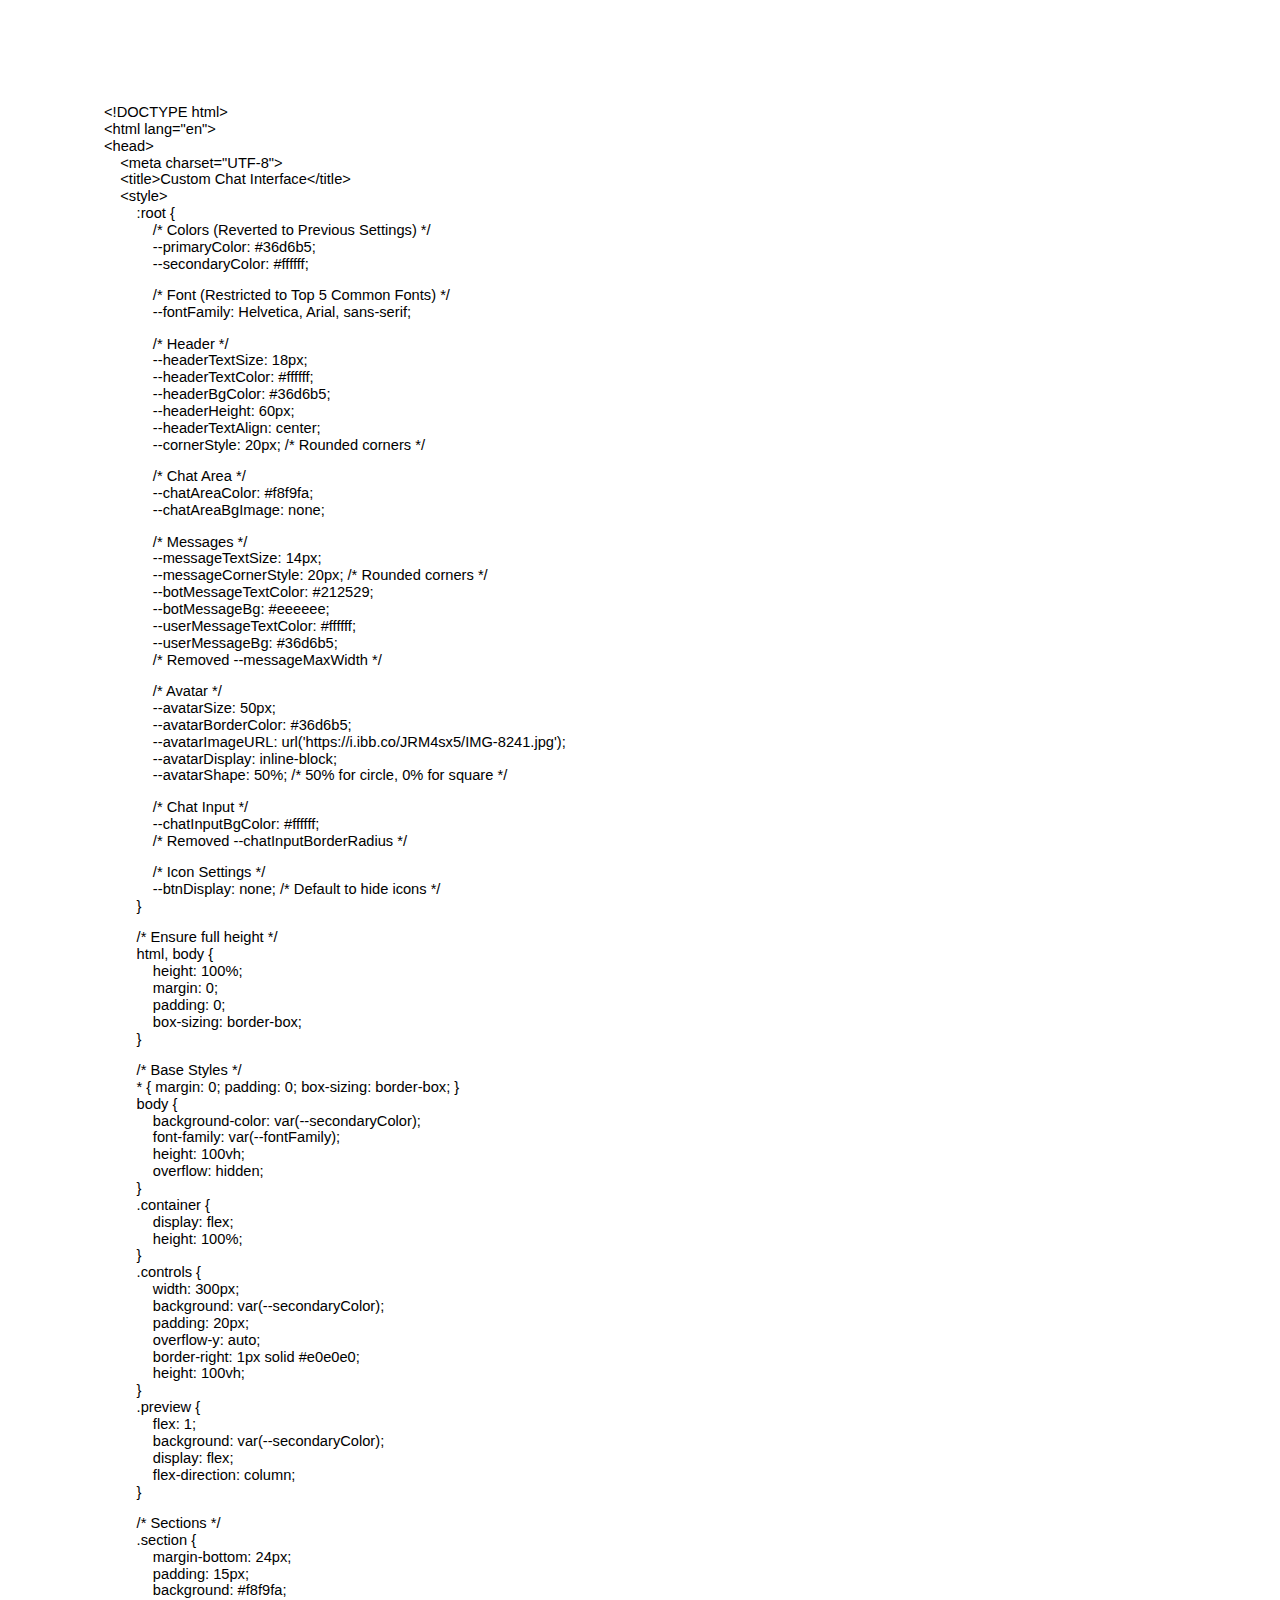
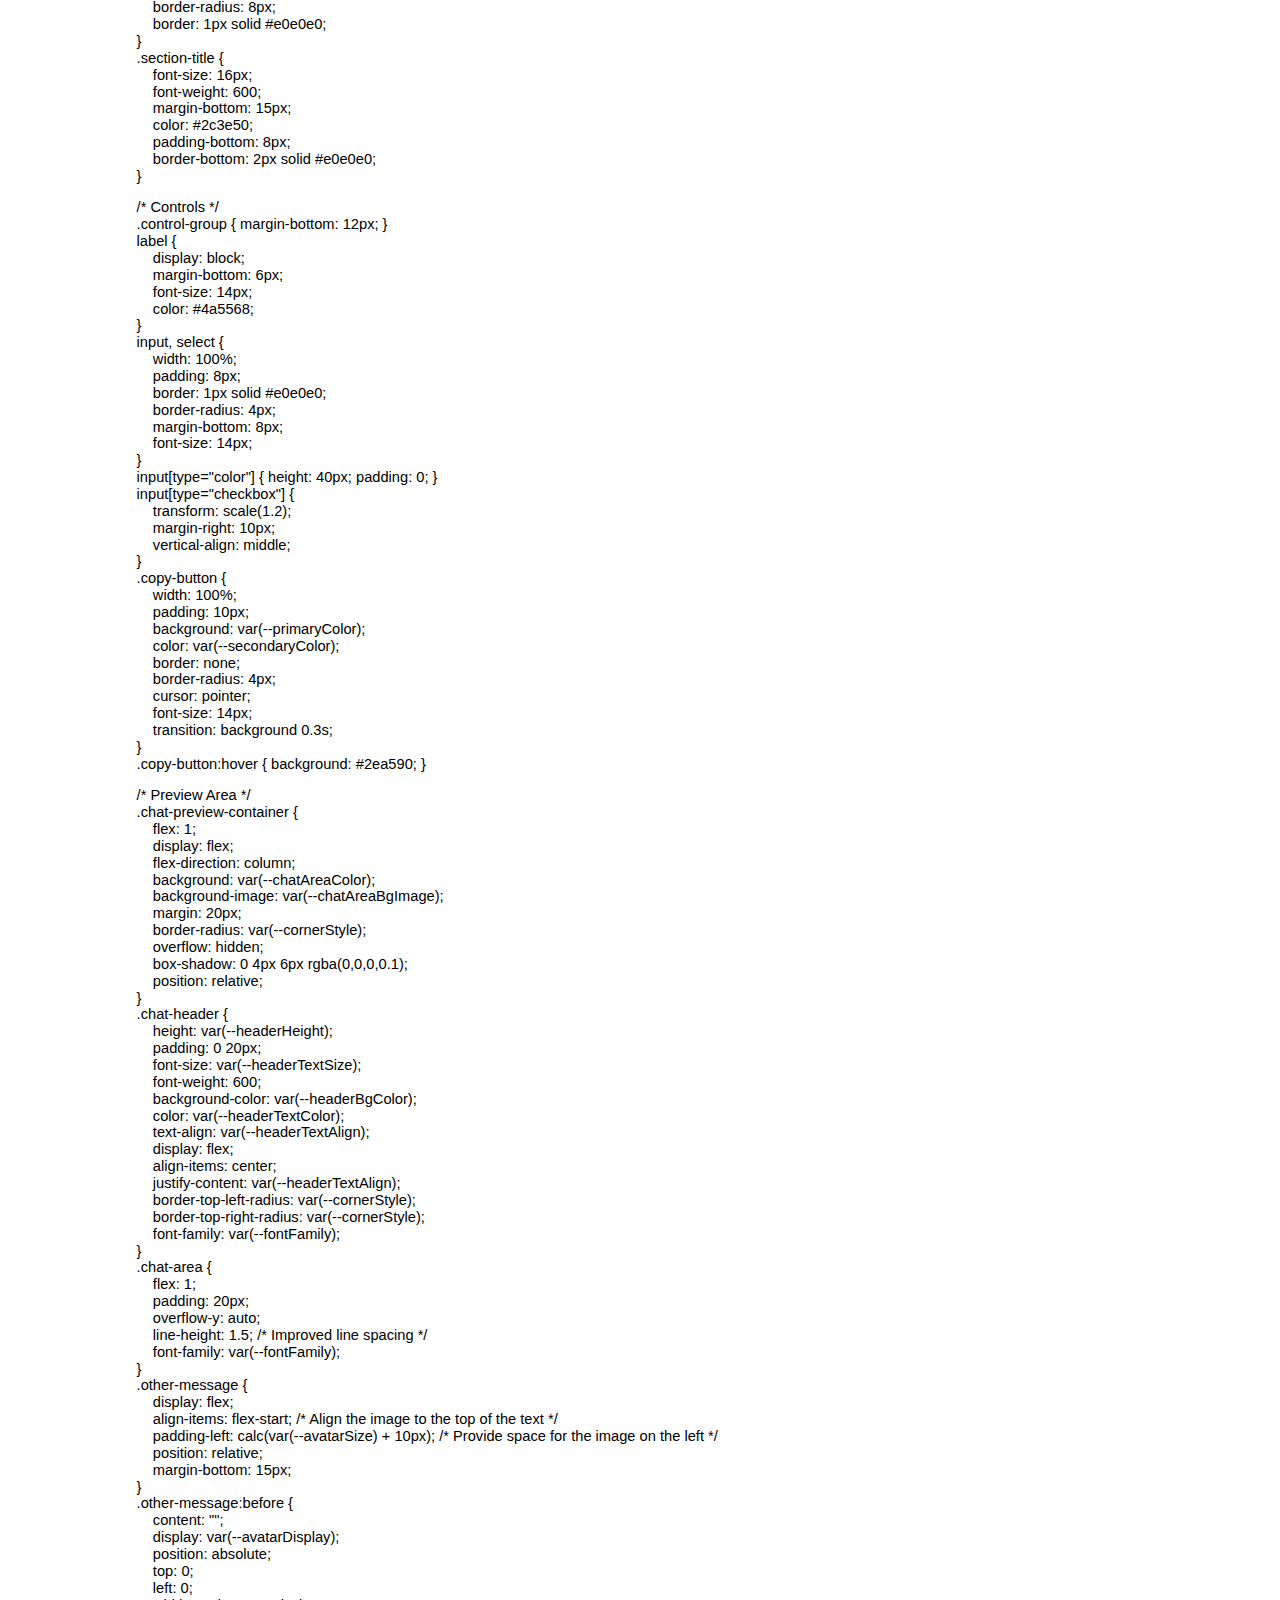
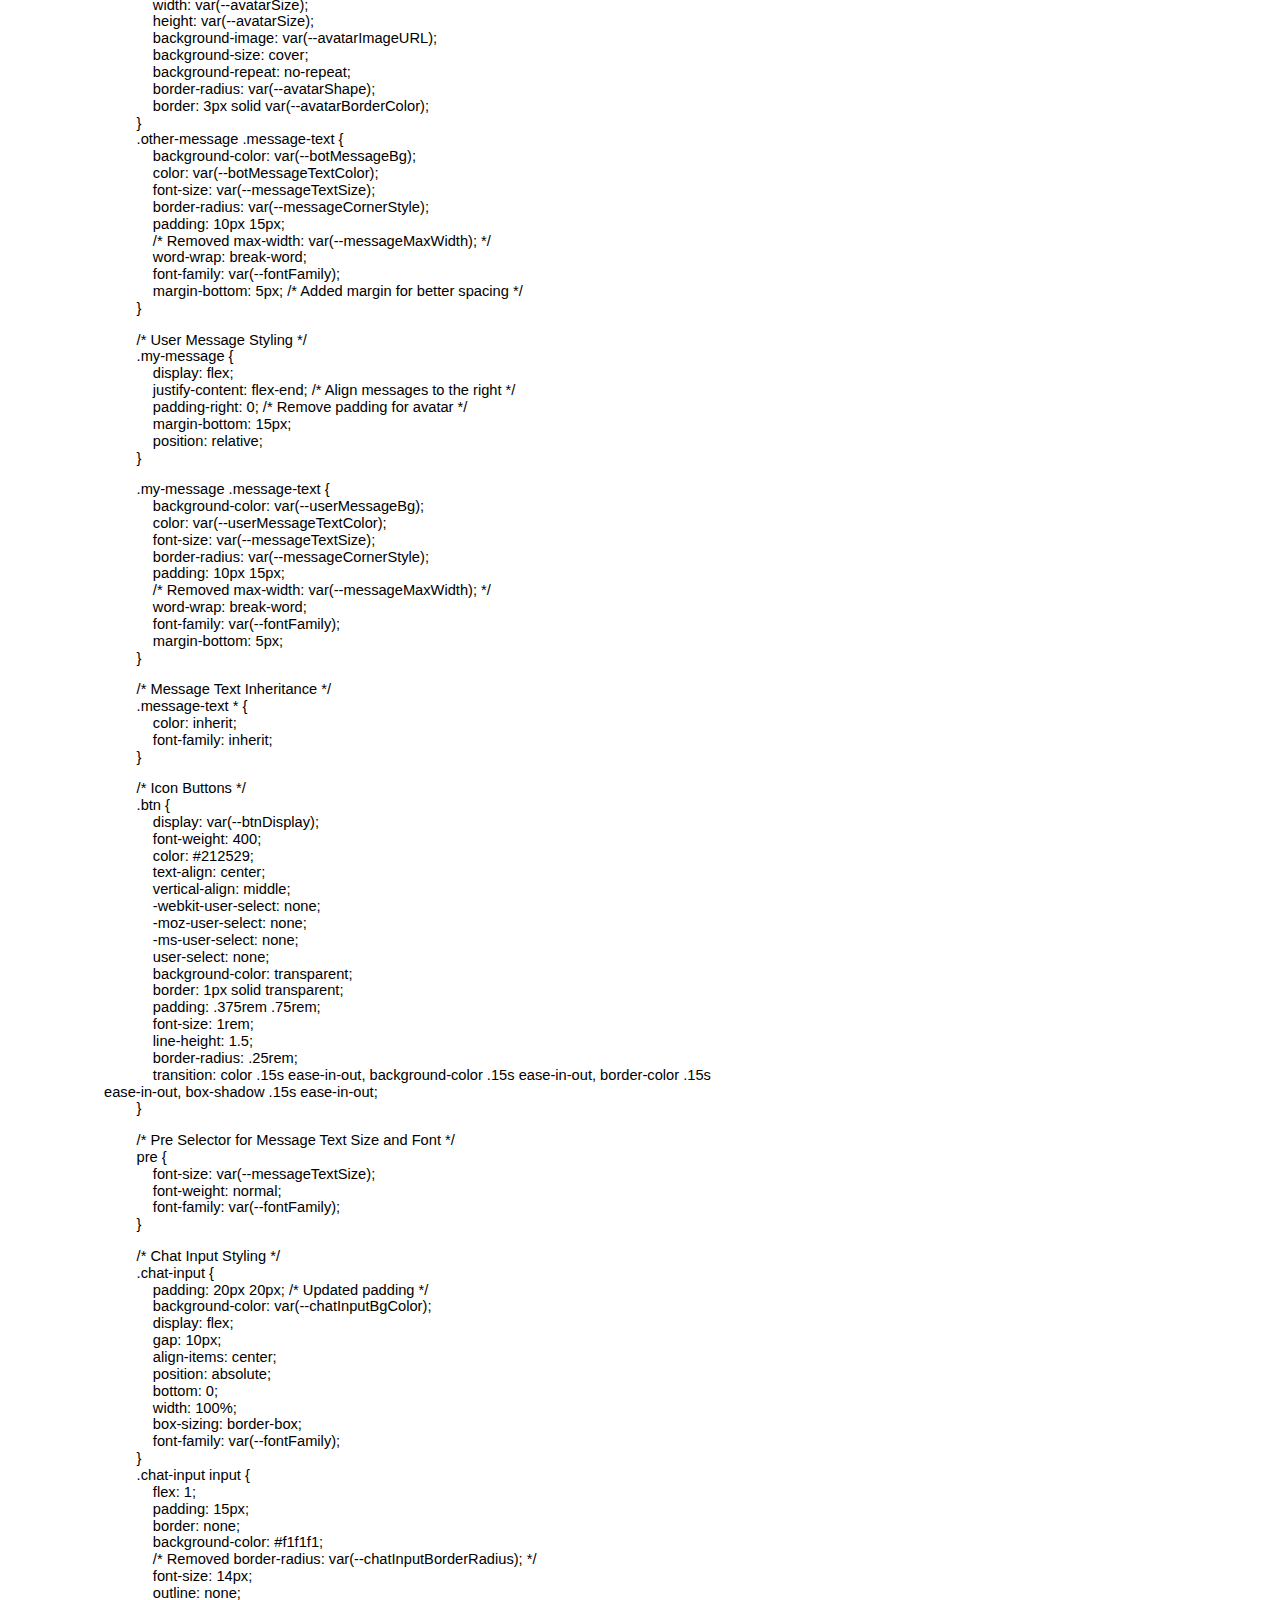
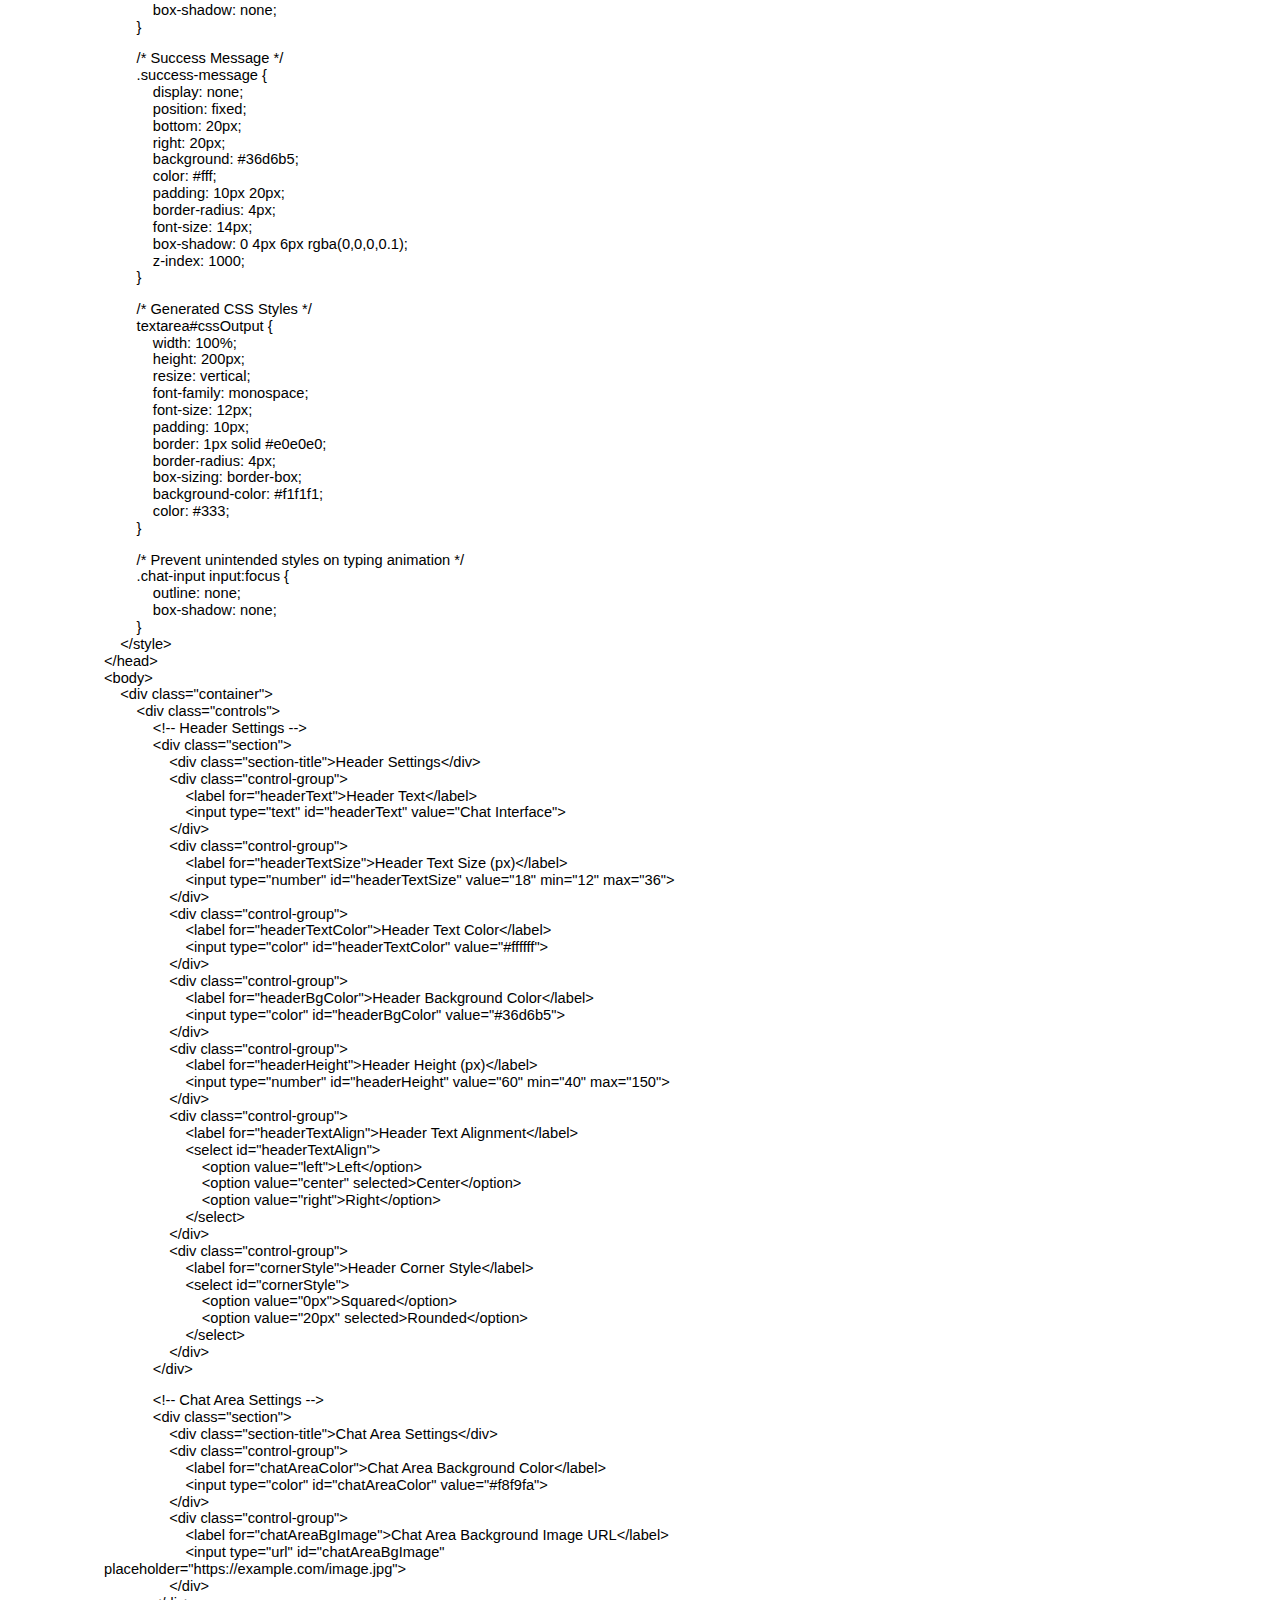
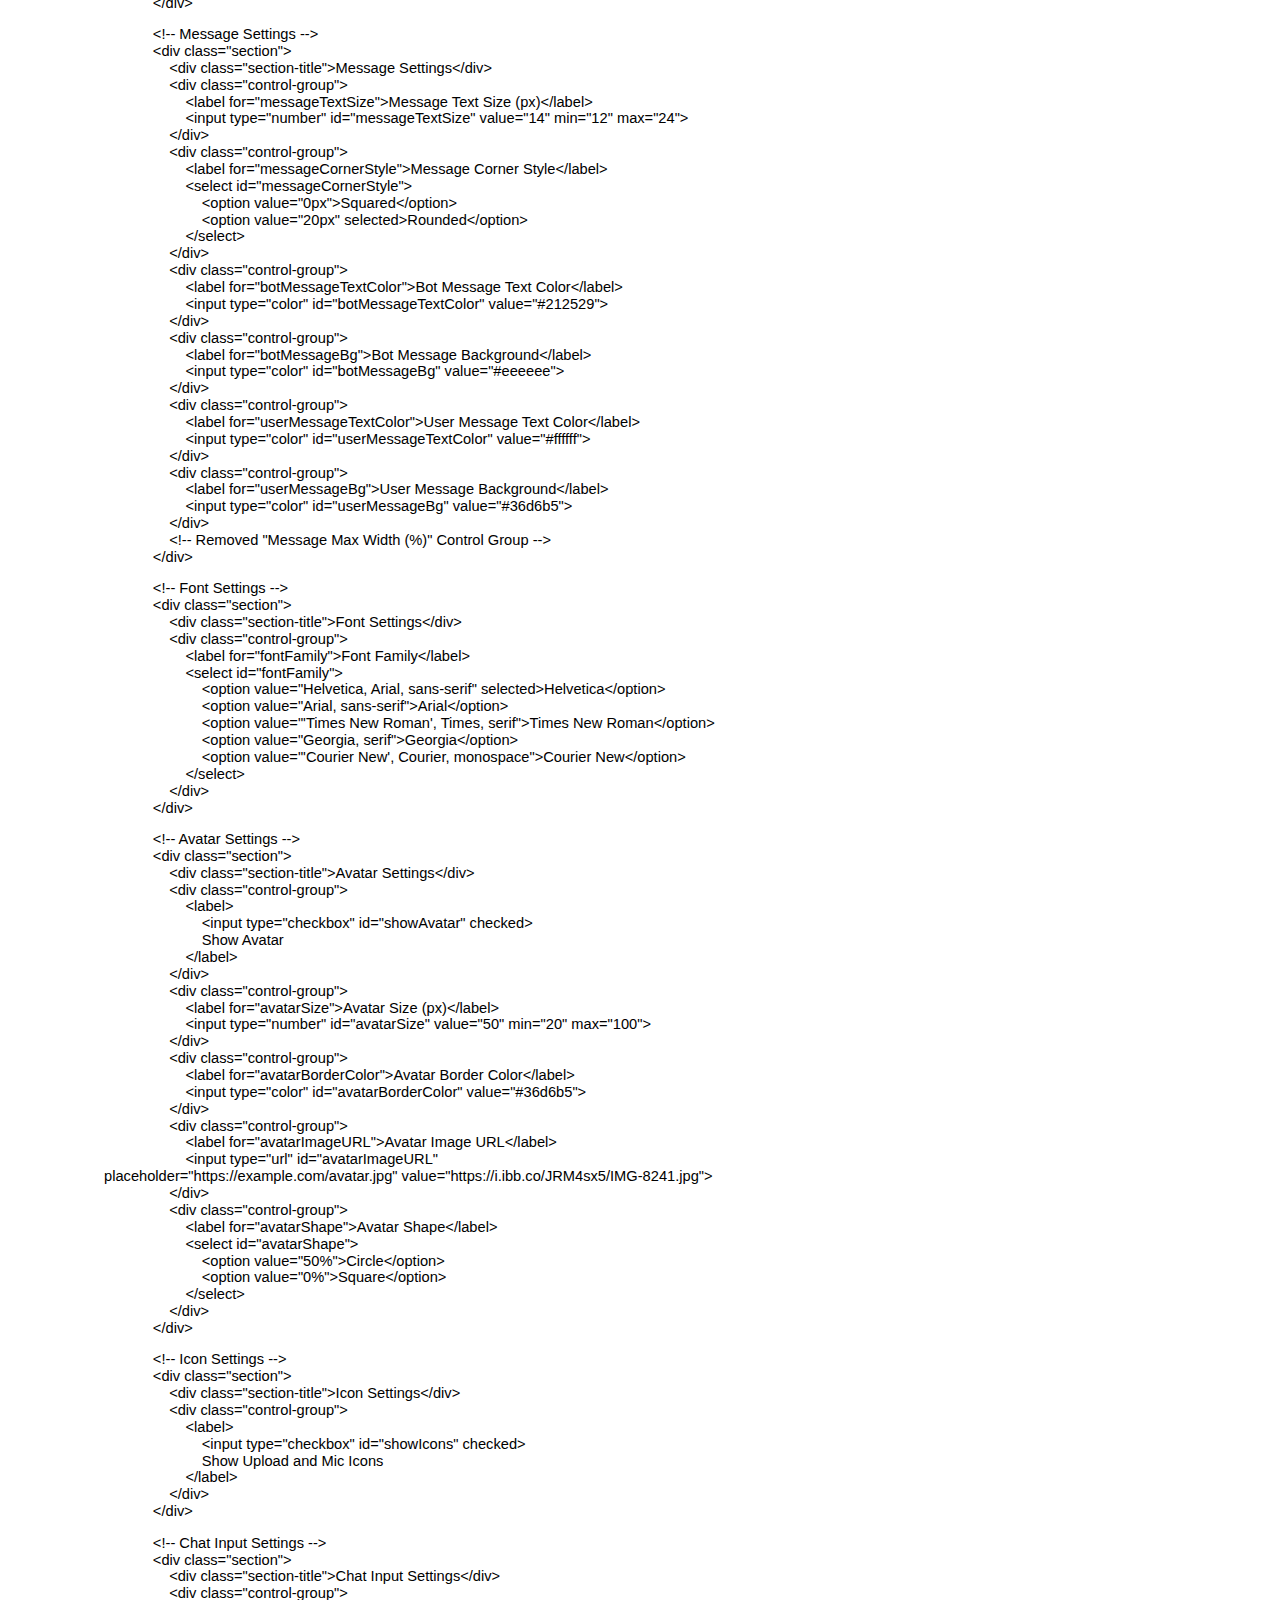
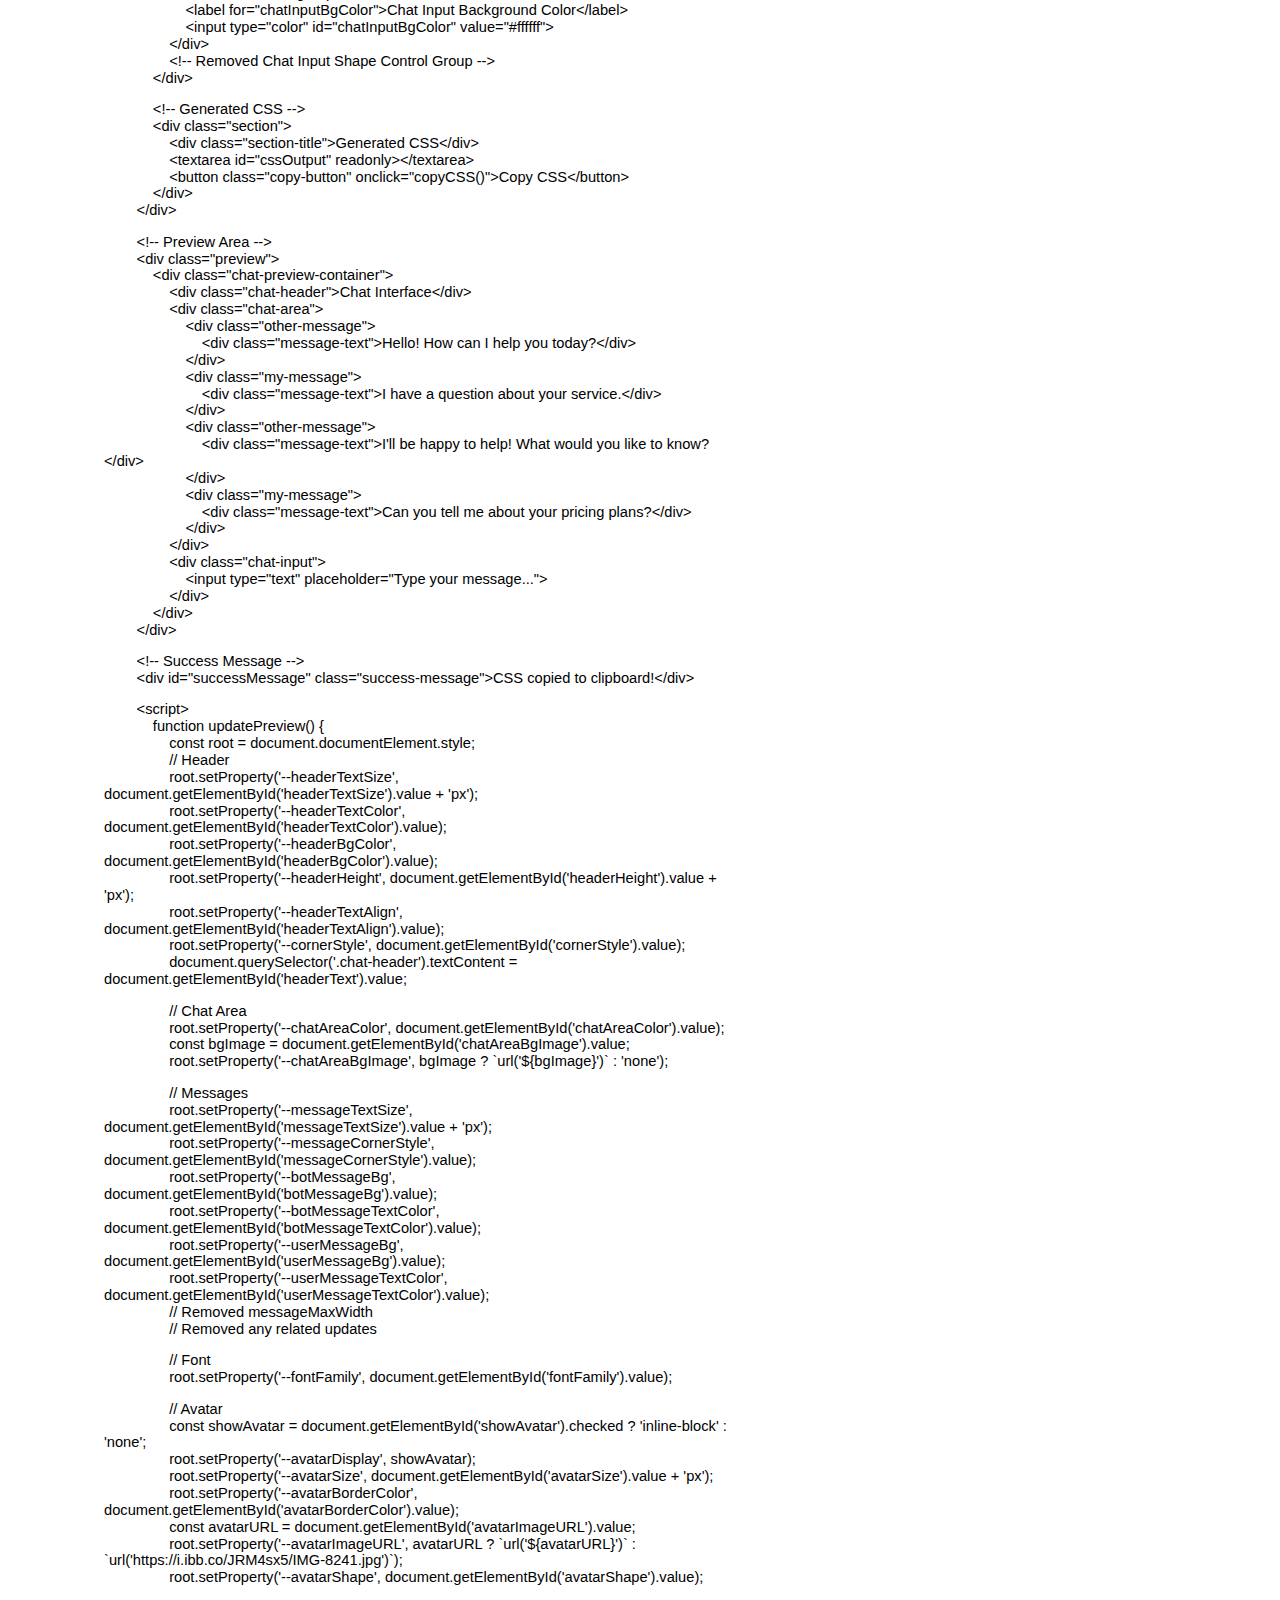
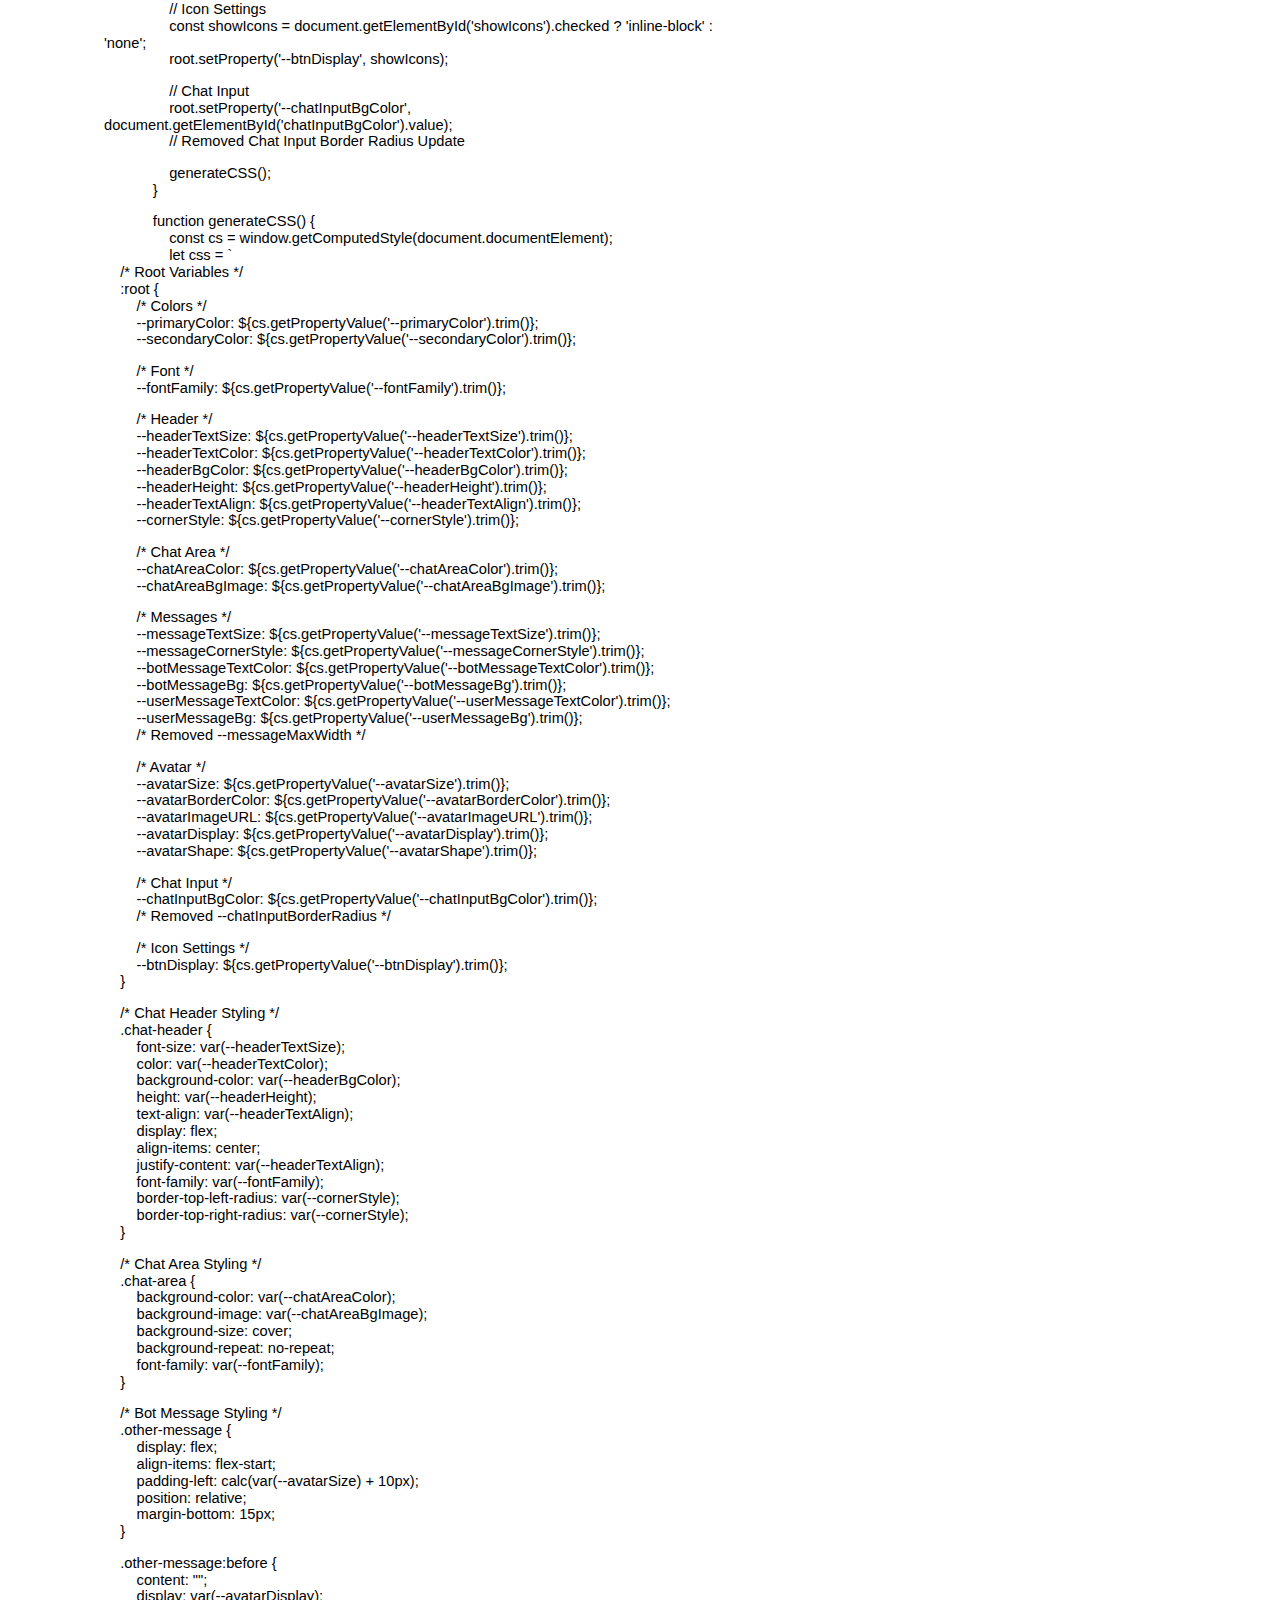
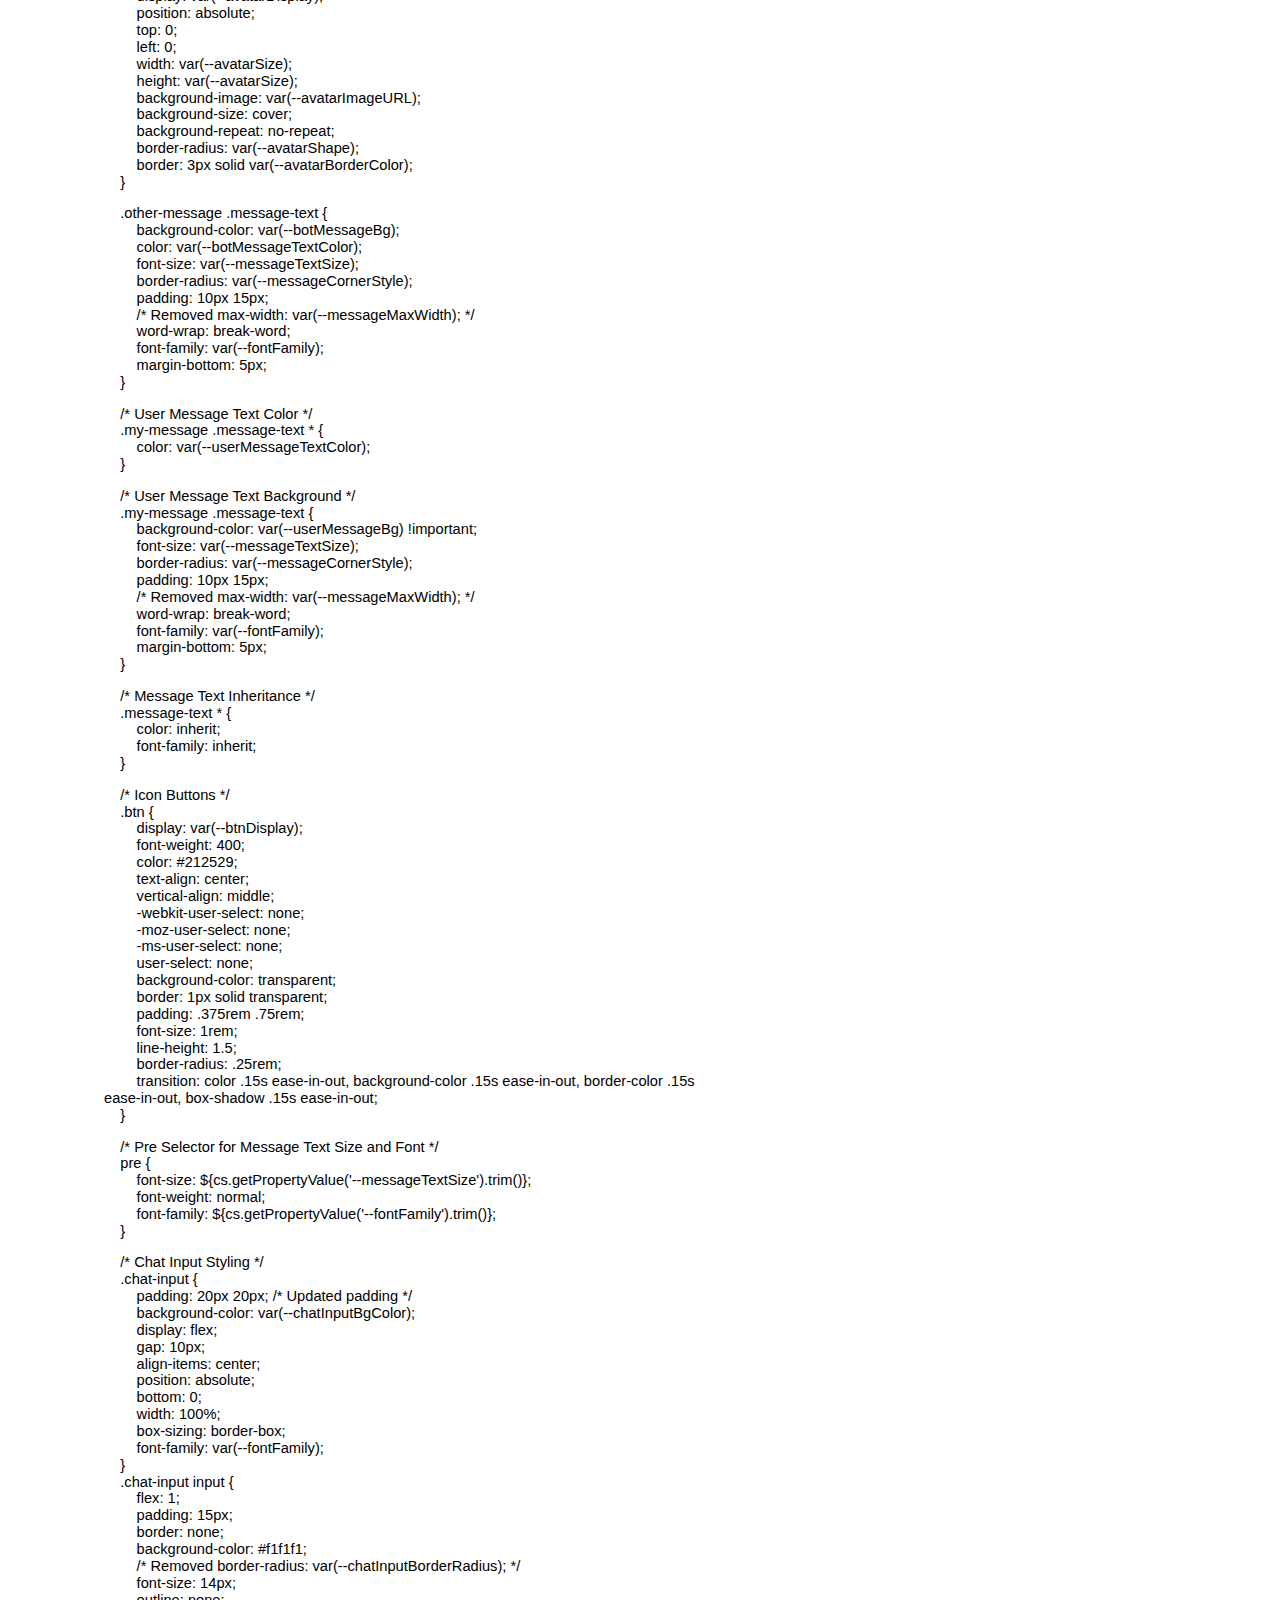
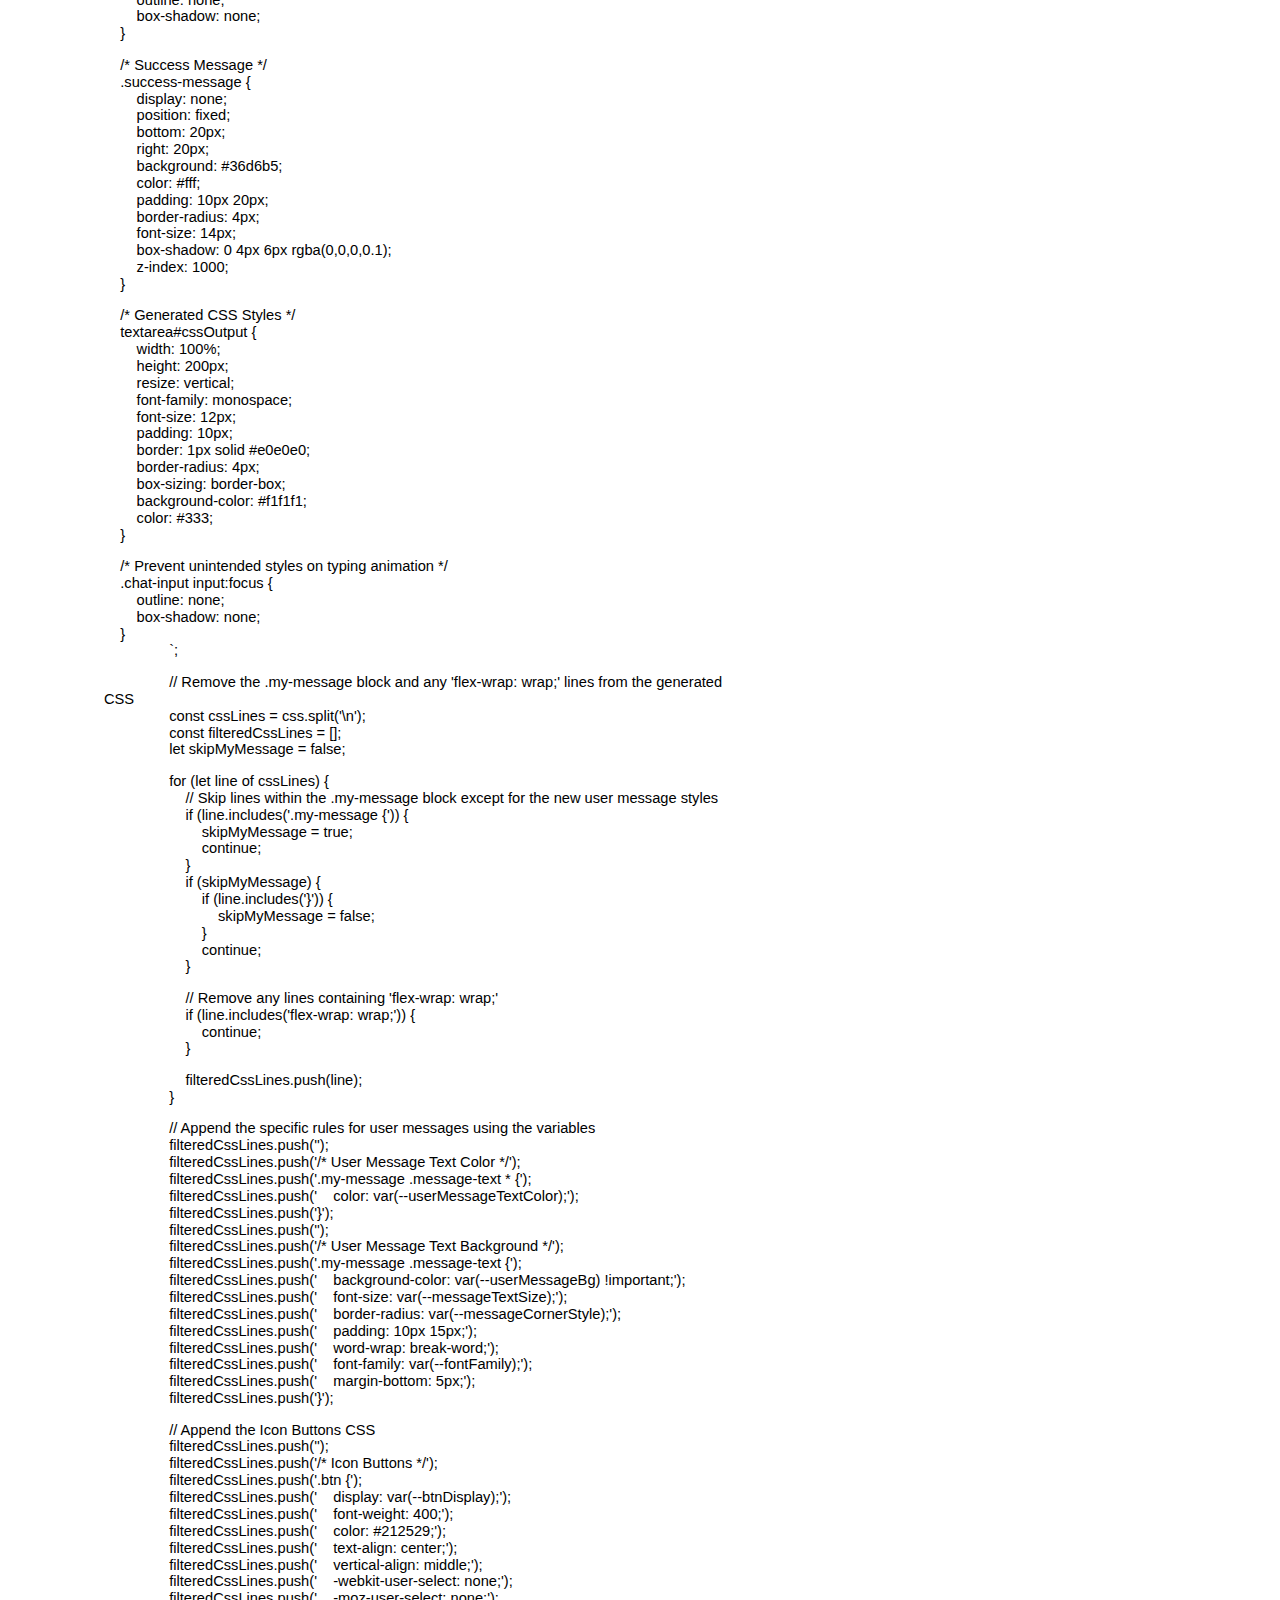
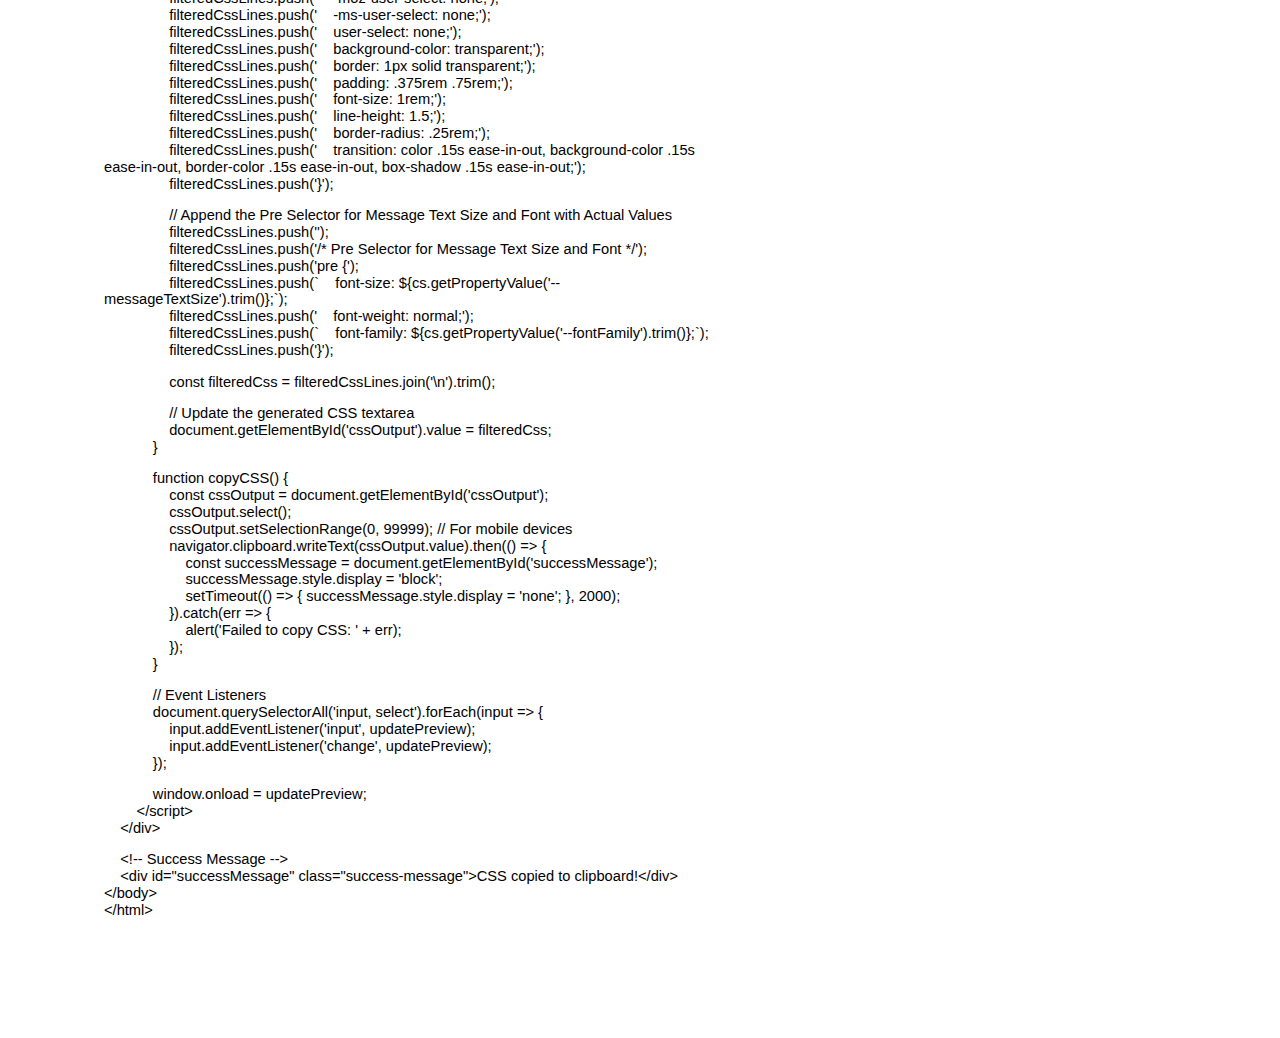
==== webchat_editor.html @ ed94810e "Add files via upload" ====
<html><head><meta content="text/html; charset=UTF-8" http-equiv="content-type"><style type="text/css">ol{margin:0;padding:0}table td,table th{padding:0}.c0{color:#000000;font-weight:400;text-decoration:none;vertical-align:baseline;font-size:11pt;font-family:"Arial";font-style:normal}.c1{padding-top:0pt;padding-bottom:0pt;line-height:1.15;orphans:2;widows:2;text-align:left}.c3{background-color:#ffffff;max-width:468pt;padding:72pt 72pt 72pt 72pt}.c2{height:11pt}.title{padding-top:0pt;color:#000000;font-size:26pt;padding-bottom:3pt;font-family:"Arial";line-height:1.15;page-break-after:avoid;orphans:2;widows:2;text-align:left}.subtitle{padding-top:0pt;color:#666666;font-size:15pt;padding-bottom:16pt;font-family:"Arial";line-height:1.15;page-break-after:avoid;orphans:2;widows:2;text-align:left}li{color:#000000;font-size:11pt;font-family:"Arial"}p{margin:0;color:#000000;font-size:11pt;font-family:"Arial"}h1{padding-top:20pt;color:#000000;font-size:20pt;padding-bottom:6pt;font-family:"Arial";line-height:1.15;page-break-after:avoid;orphans:2;widows:2;text-align:left}h2{padding-top:18pt;color:#000000;font-size:16pt;padding-bottom:6pt;font-family:"Arial";line-height:1.15;page-break-after:avoid;orphans:2;widows:2;text-align:left}h3{padding-top:16pt;color:#434343;font-size:14pt;padding-bottom:4pt;font-family:"Arial";line-height:1.15;page-break-after:avoid;orphans:2;widows:2;text-align:left}h4{padding-top:14pt;color:#666666;font-size:12pt;padding-bottom:4pt;font-family:"Arial";line-height:1.15;page-break-after:avoid;orphans:2;widows:2;text-align:left}h5{padding-top:12pt;color:#666666;font-size:11pt;padding-bottom:4pt;font-family:"Arial";line-height:1.15;page-break-after:avoid;orphans:2;widows:2;text-align:left}h6{padding-top:12pt;color:#666666;font-size:11pt;padding-bottom:4pt;font-family:"Arial";line-height:1.15;page-break-after:avoid;font-style:italic;orphans:2;widows:2;text-align:left}</style></head><body class="c3 doc-content"><p class="c1"><span class="c0">&lt;!DOCTYPE html&gt;</span></p><p class="c1"><span class="c0">&lt;html lang=&quot;en&quot;&gt;</span></p><p class="c1"><span class="c0">&lt;head&gt;</span></p><p class="c1"><span class="c0">&nbsp; &nbsp; &lt;meta charset=&quot;UTF-8&quot;&gt;</span></p><p class="c1"><span class="c0">&nbsp; &nbsp; &lt;title&gt;Custom Chat Interface&lt;/title&gt;</span></p><p class="c1"><span class="c0">&nbsp; &nbsp; &lt;style&gt;</span></p><p class="c1"><span class="c0">&nbsp; &nbsp; &nbsp; &nbsp; :root {</span></p><p class="c1"><span class="c0">&nbsp; &nbsp; &nbsp; &nbsp; &nbsp; &nbsp; /* Colors (Reverted to Previous Settings) */</span></p><p class="c1"><span class="c0">&nbsp; &nbsp; &nbsp; &nbsp; &nbsp; &nbsp; --primaryColor: #36d6b5;</span></p><p class="c1"><span class="c0">&nbsp; &nbsp; &nbsp; &nbsp; &nbsp; &nbsp; --secondaryColor: #ffffff;</span></p><p class="c1 c2"><span class="c0"></span></p><p class="c1"><span class="c0">&nbsp; &nbsp; &nbsp; &nbsp; &nbsp; &nbsp; /* Font (Restricted to Top 5 Common Fonts) */</span></p><p class="c1"><span class="c0">&nbsp; &nbsp; &nbsp; &nbsp; &nbsp; &nbsp; --fontFamily: Helvetica, Arial, sans-serif;</span></p><p class="c1 c2"><span class="c0"></span></p><p class="c1"><span class="c0">&nbsp; &nbsp; &nbsp; &nbsp; &nbsp; &nbsp; /* Header */</span></p><p class="c1"><span class="c0">&nbsp; &nbsp; &nbsp; &nbsp; &nbsp; &nbsp; --headerTextSize: 18px;</span></p><p class="c1"><span class="c0">&nbsp; &nbsp; &nbsp; &nbsp; &nbsp; &nbsp; --headerTextColor: #ffffff;</span></p><p class="c1"><span class="c0">&nbsp; &nbsp; &nbsp; &nbsp; &nbsp; &nbsp; --headerBgColor: #36d6b5;</span></p><p class="c1"><span class="c0">&nbsp; &nbsp; &nbsp; &nbsp; &nbsp; &nbsp; --headerHeight: 60px;</span></p><p class="c1"><span class="c0">&nbsp; &nbsp; &nbsp; &nbsp; &nbsp; &nbsp; --headerTextAlign: center;</span></p><p class="c1"><span class="c0">&nbsp; &nbsp; &nbsp; &nbsp; &nbsp; &nbsp; --cornerStyle: 20px; /* Rounded corners */</span></p><p class="c1 c2"><span class="c0"></span></p><p class="c1"><span class="c0">&nbsp; &nbsp; &nbsp; &nbsp; &nbsp; &nbsp; /* Chat Area */</span></p><p class="c1"><span class="c0">&nbsp; &nbsp; &nbsp; &nbsp; &nbsp; &nbsp; --chatAreaColor: #f8f9fa;</span></p><p class="c1"><span class="c0">&nbsp; &nbsp; &nbsp; &nbsp; &nbsp; &nbsp; --chatAreaBgImage: none;</span></p><p class="c1 c2"><span class="c0"></span></p><p class="c1"><span class="c0">&nbsp; &nbsp; &nbsp; &nbsp; &nbsp; &nbsp; /* Messages */</span></p><p class="c1"><span class="c0">&nbsp; &nbsp; &nbsp; &nbsp; &nbsp; &nbsp; --messageTextSize: 14px;</span></p><p class="c1"><span class="c0">&nbsp; &nbsp; &nbsp; &nbsp; &nbsp; &nbsp; --messageCornerStyle: 20px; /* Rounded corners */</span></p><p class="c1"><span class="c0">&nbsp; &nbsp; &nbsp; &nbsp; &nbsp; &nbsp; --botMessageTextColor: #212529;</span></p><p class="c1"><span class="c0">&nbsp; &nbsp; &nbsp; &nbsp; &nbsp; &nbsp; --botMessageBg: #eeeeee;</span></p><p class="c1"><span class="c0">&nbsp; &nbsp; &nbsp; &nbsp; &nbsp; &nbsp; --userMessageTextColor: #ffffff;</span></p><p class="c1"><span class="c0">&nbsp; &nbsp; &nbsp; &nbsp; &nbsp; &nbsp; --userMessageBg: #36d6b5;</span></p><p class="c1"><span class="c0">&nbsp; &nbsp; &nbsp; &nbsp; &nbsp; &nbsp; /* Removed --messageMaxWidth */</span></p><p class="c1 c2"><span class="c0"></span></p><p class="c1"><span class="c0">&nbsp; &nbsp; &nbsp; &nbsp; &nbsp; &nbsp; /* Avatar */</span></p><p class="c1"><span class="c0">&nbsp; &nbsp; &nbsp; &nbsp; &nbsp; &nbsp; --avatarSize: 50px;</span></p><p class="c1"><span class="c0">&nbsp; &nbsp; &nbsp; &nbsp; &nbsp; &nbsp; --avatarBorderColor: #36d6b5;</span></p><p class="c1"><span class="c0">&nbsp; &nbsp; &nbsp; &nbsp; &nbsp; &nbsp; --avatarImageURL: url(&#39;https://i.ibb.co/JRM4sx5/IMG-8241.jpg&#39;);</span></p><p class="c1"><span class="c0">&nbsp; &nbsp; &nbsp; &nbsp; &nbsp; &nbsp; --avatarDisplay: inline-block;</span></p><p class="c1"><span class="c0">&nbsp; &nbsp; &nbsp; &nbsp; &nbsp; &nbsp; --avatarShape: 50%; /* 50% for circle, 0% for square */</span></p><p class="c1 c2"><span class="c0"></span></p><p class="c1"><span class="c0">&nbsp; &nbsp; &nbsp; &nbsp; &nbsp; &nbsp; /* Chat Input */</span></p><p class="c1"><span class="c0">&nbsp; &nbsp; &nbsp; &nbsp; &nbsp; &nbsp; --chatInputBgColor: #ffffff;</span></p><p class="c1"><span class="c0">&nbsp; &nbsp; &nbsp; &nbsp; &nbsp; &nbsp; /* Removed --chatInputBorderRadius */</span></p><p class="c1 c2"><span class="c0"></span></p><p class="c1"><span class="c0">&nbsp; &nbsp; &nbsp; &nbsp; &nbsp; &nbsp; /* Icon Settings */</span></p><p class="c1"><span class="c0">&nbsp; &nbsp; &nbsp; &nbsp; &nbsp; &nbsp; --btnDisplay: none; /* Default to hide icons */</span></p><p class="c1"><span class="c0">&nbsp; &nbsp; &nbsp; &nbsp; }</span></p><p class="c1 c2"><span class="c0"></span></p><p class="c1"><span class="c0">&nbsp; &nbsp; &nbsp; &nbsp; /* Ensure full height */</span></p><p class="c1"><span class="c0">&nbsp; &nbsp; &nbsp; &nbsp; html, body {</span></p><p class="c1"><span class="c0">&nbsp; &nbsp; &nbsp; &nbsp; &nbsp; &nbsp; height: 100%;</span></p><p class="c1"><span class="c0">&nbsp; &nbsp; &nbsp; &nbsp; &nbsp; &nbsp; margin: 0;</span></p><p class="c1"><span class="c0">&nbsp; &nbsp; &nbsp; &nbsp; &nbsp; &nbsp; padding: 0;</span></p><p class="c1"><span class="c0">&nbsp; &nbsp; &nbsp; &nbsp; &nbsp; &nbsp; box-sizing: border-box;</span></p><p class="c1"><span class="c0">&nbsp; &nbsp; &nbsp; &nbsp; }</span></p><p class="c1 c2"><span class="c0"></span></p><p class="c1"><span class="c0">&nbsp; &nbsp; &nbsp; &nbsp; /* Base Styles */</span></p><p class="c1"><span class="c0">&nbsp; &nbsp; &nbsp; &nbsp; * { margin: 0; padding: 0; box-sizing: border-box; }</span></p><p class="c1"><span class="c0">&nbsp; &nbsp; &nbsp; &nbsp; body { </span></p><p class="c1"><span class="c0">&nbsp; &nbsp; &nbsp; &nbsp; &nbsp; &nbsp; background-color: var(--secondaryColor); </span></p><p class="c1"><span class="c0">&nbsp; &nbsp; &nbsp; &nbsp; &nbsp; &nbsp; font-family: var(--fontFamily); </span></p><p class="c1"><span class="c0">&nbsp; &nbsp; &nbsp; &nbsp; &nbsp; &nbsp; height: 100vh;</span></p><p class="c1"><span class="c0">&nbsp; &nbsp; &nbsp; &nbsp; &nbsp; &nbsp; overflow: hidden;</span></p><p class="c1"><span class="c0">&nbsp; &nbsp; &nbsp; &nbsp; }</span></p><p class="c1"><span class="c0">&nbsp; &nbsp; &nbsp; &nbsp; .container { </span></p><p class="c1"><span class="c0">&nbsp; &nbsp; &nbsp; &nbsp; &nbsp; &nbsp; display: flex; </span></p><p class="c1"><span class="c0">&nbsp; &nbsp; &nbsp; &nbsp; &nbsp; &nbsp; height: 100%; </span></p><p class="c1"><span class="c0">&nbsp; &nbsp; &nbsp; &nbsp; }</span></p><p class="c1"><span class="c0">&nbsp; &nbsp; &nbsp; &nbsp; .controls { </span></p><p class="c1"><span class="c0">&nbsp; &nbsp; &nbsp; &nbsp; &nbsp; &nbsp; width: 300px; </span></p><p class="c1"><span class="c0">&nbsp; &nbsp; &nbsp; &nbsp; &nbsp; &nbsp; background: var(--secondaryColor); </span></p><p class="c1"><span class="c0">&nbsp; &nbsp; &nbsp; &nbsp; &nbsp; &nbsp; padding: 20px; </span></p><p class="c1"><span class="c0">&nbsp; &nbsp; &nbsp; &nbsp; &nbsp; &nbsp; overflow-y: auto; </span></p><p class="c1"><span class="c0">&nbsp; &nbsp; &nbsp; &nbsp; &nbsp; &nbsp; border-right: 1px solid #e0e0e0; </span></p><p class="c1"><span class="c0">&nbsp; &nbsp; &nbsp; &nbsp; &nbsp; &nbsp; height: 100vh; </span></p><p class="c1"><span class="c0">&nbsp; &nbsp; &nbsp; &nbsp; }</span></p><p class="c1"><span class="c0">&nbsp; &nbsp; &nbsp; &nbsp; .preview { </span></p><p class="c1"><span class="c0">&nbsp; &nbsp; &nbsp; &nbsp; &nbsp; &nbsp; flex: 1; </span></p><p class="c1"><span class="c0">&nbsp; &nbsp; &nbsp; &nbsp; &nbsp; &nbsp; background: var(--secondaryColor); </span></p><p class="c1"><span class="c0">&nbsp; &nbsp; &nbsp; &nbsp; &nbsp; &nbsp; display: flex; </span></p><p class="c1"><span class="c0">&nbsp; &nbsp; &nbsp; &nbsp; &nbsp; &nbsp; flex-direction: column; </span></p><p class="c1"><span class="c0">&nbsp; &nbsp; &nbsp; &nbsp; }</span></p><p class="c1 c2"><span class="c0"></span></p><p class="c1"><span class="c0">&nbsp; &nbsp; &nbsp; &nbsp; /* Sections */</span></p><p class="c1"><span class="c0">&nbsp; &nbsp; &nbsp; &nbsp; .section { </span></p><p class="c1"><span class="c0">&nbsp; &nbsp; &nbsp; &nbsp; &nbsp; &nbsp; margin-bottom: 24px; </span></p><p class="c1"><span class="c0">&nbsp; &nbsp; &nbsp; &nbsp; &nbsp; &nbsp; padding: 15px; </span></p><p class="c1"><span class="c0">&nbsp; &nbsp; &nbsp; &nbsp; &nbsp; &nbsp; background: #f8f9fa; </span></p><p class="c1"><span class="c0">&nbsp; &nbsp; &nbsp; &nbsp; &nbsp; &nbsp; border-radius: 8px; </span></p><p class="c1"><span class="c0">&nbsp; &nbsp; &nbsp; &nbsp; &nbsp; &nbsp; border: 1px solid #e0e0e0; </span></p><p class="c1"><span class="c0">&nbsp; &nbsp; &nbsp; &nbsp; }</span></p><p class="c1"><span class="c0">&nbsp; &nbsp; &nbsp; &nbsp; .section-title { </span></p><p class="c1"><span class="c0">&nbsp; &nbsp; &nbsp; &nbsp; &nbsp; &nbsp; font-size: 16px; </span></p><p class="c1"><span class="c0">&nbsp; &nbsp; &nbsp; &nbsp; &nbsp; &nbsp; font-weight: 600; </span></p><p class="c1"><span class="c0">&nbsp; &nbsp; &nbsp; &nbsp; &nbsp; &nbsp; margin-bottom: 15px; </span></p><p class="c1"><span class="c0">&nbsp; &nbsp; &nbsp; &nbsp; &nbsp; &nbsp; color: #2c3e50; </span></p><p class="c1"><span class="c0">&nbsp; &nbsp; &nbsp; &nbsp; &nbsp; &nbsp; padding-bottom: 8px; </span></p><p class="c1"><span class="c0">&nbsp; &nbsp; &nbsp; &nbsp; &nbsp; &nbsp; border-bottom: 2px solid #e0e0e0; </span></p><p class="c1"><span class="c0">&nbsp; &nbsp; &nbsp; &nbsp; }</span></p><p class="c1 c2"><span class="c0"></span></p><p class="c1"><span class="c0">&nbsp; &nbsp; &nbsp; &nbsp; /* Controls */</span></p><p class="c1"><span class="c0">&nbsp; &nbsp; &nbsp; &nbsp; .control-group { margin-bottom: 12px; }</span></p><p class="c1"><span class="c0">&nbsp; &nbsp; &nbsp; &nbsp; label { </span></p><p class="c1"><span class="c0">&nbsp; &nbsp; &nbsp; &nbsp; &nbsp; &nbsp; display: block; </span></p><p class="c1"><span class="c0">&nbsp; &nbsp; &nbsp; &nbsp; &nbsp; &nbsp; margin-bottom: 6px; </span></p><p class="c1"><span class="c0">&nbsp; &nbsp; &nbsp; &nbsp; &nbsp; &nbsp; font-size: 14px; </span></p><p class="c1"><span class="c0">&nbsp; &nbsp; &nbsp; &nbsp; &nbsp; &nbsp; color: #4a5568; </span></p><p class="c1"><span class="c0">&nbsp; &nbsp; &nbsp; &nbsp; }</span></p><p class="c1"><span class="c0">&nbsp; &nbsp; &nbsp; &nbsp; input, select { </span></p><p class="c1"><span class="c0">&nbsp; &nbsp; &nbsp; &nbsp; &nbsp; &nbsp; width: 100%; </span></p><p class="c1"><span class="c0">&nbsp; &nbsp; &nbsp; &nbsp; &nbsp; &nbsp; padding: 8px; </span></p><p class="c1"><span class="c0">&nbsp; &nbsp; &nbsp; &nbsp; &nbsp; &nbsp; border: 1px solid #e0e0e0; </span></p><p class="c1"><span class="c0">&nbsp; &nbsp; &nbsp; &nbsp; &nbsp; &nbsp; border-radius: 4px; </span></p><p class="c1"><span class="c0">&nbsp; &nbsp; &nbsp; &nbsp; &nbsp; &nbsp; margin-bottom: 8px; </span></p><p class="c1"><span class="c0">&nbsp; &nbsp; &nbsp; &nbsp; &nbsp; &nbsp; font-size: 14px;</span></p><p class="c1"><span class="c0">&nbsp; &nbsp; &nbsp; &nbsp; }</span></p><p class="c1"><span class="c0">&nbsp; &nbsp; &nbsp; &nbsp; input[type=&quot;color&quot;] { height: 40px; padding: 0; }</span></p><p class="c1"><span class="c0">&nbsp; &nbsp; &nbsp; &nbsp; input[type=&quot;checkbox&quot;] { </span></p><p class="c1"><span class="c0">&nbsp; &nbsp; &nbsp; &nbsp; &nbsp; &nbsp; transform: scale(1.2); </span></p><p class="c1"><span class="c0">&nbsp; &nbsp; &nbsp; &nbsp; &nbsp; &nbsp; margin-right: 10px; </span></p><p class="c1"><span class="c0">&nbsp; &nbsp; &nbsp; &nbsp; &nbsp; &nbsp; vertical-align: middle;</span></p><p class="c1"><span class="c0">&nbsp; &nbsp; &nbsp; &nbsp; }</span></p><p class="c1"><span class="c0">&nbsp; &nbsp; &nbsp; &nbsp; .copy-button { </span></p><p class="c1"><span class="c0">&nbsp; &nbsp; &nbsp; &nbsp; &nbsp; &nbsp; width: 100%; </span></p><p class="c1"><span class="c0">&nbsp; &nbsp; &nbsp; &nbsp; &nbsp; &nbsp; padding: 10px; </span></p><p class="c1"><span class="c0">&nbsp; &nbsp; &nbsp; &nbsp; &nbsp; &nbsp; background: var(--primaryColor); </span></p><p class="c1"><span class="c0">&nbsp; &nbsp; &nbsp; &nbsp; &nbsp; &nbsp; color: var(--secondaryColor); </span></p><p class="c1"><span class="c0">&nbsp; &nbsp; &nbsp; &nbsp; &nbsp; &nbsp; border: none; </span></p><p class="c1"><span class="c0">&nbsp; &nbsp; &nbsp; &nbsp; &nbsp; &nbsp; border-radius: 4px; </span></p><p class="c1"><span class="c0">&nbsp; &nbsp; &nbsp; &nbsp; &nbsp; &nbsp; cursor: pointer; </span></p><p class="c1"><span class="c0">&nbsp; &nbsp; &nbsp; &nbsp; &nbsp; &nbsp; font-size: 14px; </span></p><p class="c1"><span class="c0">&nbsp; &nbsp; &nbsp; &nbsp; &nbsp; &nbsp; transition: background 0.3s; </span></p><p class="c1"><span class="c0">&nbsp; &nbsp; &nbsp; &nbsp; }</span></p><p class="c1"><span class="c0">&nbsp; &nbsp; &nbsp; &nbsp; .copy-button:hover { background: #2ea590; }</span></p><p class="c1 c2"><span class="c0"></span></p><p class="c1"><span class="c0">&nbsp; &nbsp; &nbsp; &nbsp; /* Preview Area */</span></p><p class="c1"><span class="c0">&nbsp; &nbsp; &nbsp; &nbsp; .chat-preview-container { </span></p><p class="c1"><span class="c0">&nbsp; &nbsp; &nbsp; &nbsp; &nbsp; &nbsp; flex: 1; </span></p><p class="c1"><span class="c0">&nbsp; &nbsp; &nbsp; &nbsp; &nbsp; &nbsp; display: flex; </span></p><p class="c1"><span class="c0">&nbsp; &nbsp; &nbsp; &nbsp; &nbsp; &nbsp; flex-direction: column; </span></p><p class="c1"><span class="c0">&nbsp; &nbsp; &nbsp; &nbsp; &nbsp; &nbsp; background: var(--chatAreaColor); </span></p><p class="c1"><span class="c0">&nbsp; &nbsp; &nbsp; &nbsp; &nbsp; &nbsp; background-image: var(--chatAreaBgImage); </span></p><p class="c1"><span class="c0">&nbsp; &nbsp; &nbsp; &nbsp; &nbsp; &nbsp; margin: 20px; </span></p><p class="c1"><span class="c0">&nbsp; &nbsp; &nbsp; &nbsp; &nbsp; &nbsp; border-radius: var(--cornerStyle); </span></p><p class="c1"><span class="c0">&nbsp; &nbsp; &nbsp; &nbsp; &nbsp; &nbsp; overflow: hidden; </span></p><p class="c1"><span class="c0">&nbsp; &nbsp; &nbsp; &nbsp; &nbsp; &nbsp; box-shadow: 0 4px 6px rgba(0,0,0,0.1); </span></p><p class="c1"><span class="c0">&nbsp; &nbsp; &nbsp; &nbsp; &nbsp; &nbsp; position: relative; </span></p><p class="c1"><span class="c0">&nbsp; &nbsp; &nbsp; &nbsp; }</span></p><p class="c1"><span class="c0">&nbsp; &nbsp; &nbsp; &nbsp; .chat-header { </span></p><p class="c1"><span class="c0">&nbsp; &nbsp; &nbsp; &nbsp; &nbsp; &nbsp; height: var(--headerHeight); </span></p><p class="c1"><span class="c0">&nbsp; &nbsp; &nbsp; &nbsp; &nbsp; &nbsp; padding: 0 20px; </span></p><p class="c1"><span class="c0">&nbsp; &nbsp; &nbsp; &nbsp; &nbsp; &nbsp; font-size: var(--headerTextSize); </span></p><p class="c1"><span class="c0">&nbsp; &nbsp; &nbsp; &nbsp; &nbsp; &nbsp; font-weight: 600; </span></p><p class="c1"><span class="c0">&nbsp; &nbsp; &nbsp; &nbsp; &nbsp; &nbsp; background-color: var(--headerBgColor); </span></p><p class="c1"><span class="c0">&nbsp; &nbsp; &nbsp; &nbsp; &nbsp; &nbsp; color: var(--headerTextColor); </span></p><p class="c1"><span class="c0">&nbsp; &nbsp; &nbsp; &nbsp; &nbsp; &nbsp; text-align: var(--headerTextAlign); </span></p><p class="c1"><span class="c0">&nbsp; &nbsp; &nbsp; &nbsp; &nbsp; &nbsp; display: flex; </span></p><p class="c1"><span class="c0">&nbsp; &nbsp; &nbsp; &nbsp; &nbsp; &nbsp; align-items: center; </span></p><p class="c1"><span class="c0">&nbsp; &nbsp; &nbsp; &nbsp; &nbsp; &nbsp; justify-content: var(--headerTextAlign); </span></p><p class="c1"><span class="c0">&nbsp; &nbsp; &nbsp; &nbsp; &nbsp; &nbsp; border-top-left-radius: var(--cornerStyle); </span></p><p class="c1"><span class="c0">&nbsp; &nbsp; &nbsp; &nbsp; &nbsp; &nbsp; border-top-right-radius: var(--cornerStyle); </span></p><p class="c1"><span class="c0">&nbsp; &nbsp; &nbsp; &nbsp; &nbsp; &nbsp; font-family: var(--fontFamily);</span></p><p class="c1"><span class="c0">&nbsp; &nbsp; &nbsp; &nbsp; }</span></p><p class="c1"><span class="c0">&nbsp; &nbsp; &nbsp; &nbsp; .chat-area { </span></p><p class="c1"><span class="c0">&nbsp; &nbsp; &nbsp; &nbsp; &nbsp; &nbsp; flex: 1; </span></p><p class="c1"><span class="c0">&nbsp; &nbsp; &nbsp; &nbsp; &nbsp; &nbsp; padding: 20px; </span></p><p class="c1"><span class="c0">&nbsp; &nbsp; &nbsp; &nbsp; &nbsp; &nbsp; overflow-y: auto; </span></p><p class="c1"><span class="c0">&nbsp; &nbsp; &nbsp; &nbsp; &nbsp; &nbsp; line-height: 1.5; /* Improved line spacing */</span></p><p class="c1"><span class="c0">&nbsp; &nbsp; &nbsp; &nbsp; &nbsp; &nbsp; font-family: var(--fontFamily);</span></p><p class="c1"><span class="c0">&nbsp; &nbsp; &nbsp; &nbsp; }</span></p><p class="c1"><span class="c0">&nbsp; &nbsp; &nbsp; &nbsp; .other-message { </span></p><p class="c1"><span class="c0">&nbsp; &nbsp; &nbsp; &nbsp; &nbsp; &nbsp; display: flex; </span></p><p class="c1"><span class="c0">&nbsp; &nbsp; &nbsp; &nbsp; &nbsp; &nbsp; align-items: flex-start; /* Align the image to the top of the text */</span></p><p class="c1"><span class="c0">&nbsp; &nbsp; &nbsp; &nbsp; &nbsp; &nbsp; padding-left: calc(var(--avatarSize) + 10px); /* Provide space for the image on the left */</span></p><p class="c1"><span class="c0">&nbsp; &nbsp; &nbsp; &nbsp; &nbsp; &nbsp; position: relative; </span></p><p class="c1"><span class="c0">&nbsp; &nbsp; &nbsp; &nbsp; &nbsp; &nbsp; margin-bottom: 15px; </span></p><p class="c1"><span class="c0">&nbsp; &nbsp; &nbsp; &nbsp; }</span></p><p class="c1"><span class="c0">&nbsp; &nbsp; &nbsp; &nbsp; .other-message:before { </span></p><p class="c1"><span class="c0">&nbsp; &nbsp; &nbsp; &nbsp; &nbsp; &nbsp; content: &quot;&quot;; </span></p><p class="c1"><span class="c0">&nbsp; &nbsp; &nbsp; &nbsp; &nbsp; &nbsp; display: var(--avatarDisplay); </span></p><p class="c1"><span class="c0">&nbsp; &nbsp; &nbsp; &nbsp; &nbsp; &nbsp; position: absolute; </span></p><p class="c1"><span class="c0">&nbsp; &nbsp; &nbsp; &nbsp; &nbsp; &nbsp; top: 0; </span></p><p class="c1"><span class="c0">&nbsp; &nbsp; &nbsp; &nbsp; &nbsp; &nbsp; left: 0; </span></p><p class="c1"><span class="c0">&nbsp; &nbsp; &nbsp; &nbsp; &nbsp; &nbsp; width: var(--avatarSize); </span></p><p class="c1"><span class="c0">&nbsp; &nbsp; &nbsp; &nbsp; &nbsp; &nbsp; height: var(--avatarSize); </span></p><p class="c1"><span class="c0">&nbsp; &nbsp; &nbsp; &nbsp; &nbsp; &nbsp; background-image: var(--avatarImageURL); </span></p><p class="c1"><span class="c0">&nbsp; &nbsp; &nbsp; &nbsp; &nbsp; &nbsp; background-size: cover; </span></p><p class="c1"><span class="c0">&nbsp; &nbsp; &nbsp; &nbsp; &nbsp; &nbsp; background-repeat: no-repeat; </span></p><p class="c1"><span class="c0">&nbsp; &nbsp; &nbsp; &nbsp; &nbsp; &nbsp; border-radius: var(--avatarShape); </span></p><p class="c1"><span class="c0">&nbsp; &nbsp; &nbsp; &nbsp; &nbsp; &nbsp; border: 3px solid var(--avatarBorderColor); </span></p><p class="c1"><span class="c0">&nbsp; &nbsp; &nbsp; &nbsp; }</span></p><p class="c1"><span class="c0">&nbsp; &nbsp; &nbsp; &nbsp; .other-message .message-text { </span></p><p class="c1"><span class="c0">&nbsp; &nbsp; &nbsp; &nbsp; &nbsp; &nbsp; background-color: var(--botMessageBg); </span></p><p class="c1"><span class="c0">&nbsp; &nbsp; &nbsp; &nbsp; &nbsp; &nbsp; color: var(--botMessageTextColor); </span></p><p class="c1"><span class="c0">&nbsp; &nbsp; &nbsp; &nbsp; &nbsp; &nbsp; font-size: var(--messageTextSize); </span></p><p class="c1"><span class="c0">&nbsp; &nbsp; &nbsp; &nbsp; &nbsp; &nbsp; border-radius: var(--messageCornerStyle); </span></p><p class="c1"><span class="c0">&nbsp; &nbsp; &nbsp; &nbsp; &nbsp; &nbsp; padding: 10px 15px; </span></p><p class="c1"><span class="c0">&nbsp; &nbsp; &nbsp; &nbsp; &nbsp; &nbsp; /* Removed max-width: var(--messageMaxWidth); */</span></p><p class="c1"><span class="c0">&nbsp; &nbsp; &nbsp; &nbsp; &nbsp; &nbsp; word-wrap: break-word; </span></p><p class="c1"><span class="c0">&nbsp; &nbsp; &nbsp; &nbsp; &nbsp; &nbsp; font-family: var(--fontFamily); </span></p><p class="c1"><span class="c0">&nbsp; &nbsp; &nbsp; &nbsp; &nbsp; &nbsp; margin-bottom: 5px; /* Added margin for better spacing */</span></p><p class="c1"><span class="c0">&nbsp; &nbsp; &nbsp; &nbsp; }</span></p><p class="c1 c2"><span class="c0"></span></p><p class="c1"><span class="c0">&nbsp; &nbsp; &nbsp; &nbsp; /* User Message Styling */</span></p><p class="c1"><span class="c0">&nbsp; &nbsp; &nbsp; &nbsp; .my-message {</span></p><p class="c1"><span class="c0">&nbsp; &nbsp; &nbsp; &nbsp; &nbsp; &nbsp; display: flex;</span></p><p class="c1"><span class="c0">&nbsp; &nbsp; &nbsp; &nbsp; &nbsp; &nbsp; justify-content: flex-end; /* Align messages to the right */</span></p><p class="c1"><span class="c0">&nbsp; &nbsp; &nbsp; &nbsp; &nbsp; &nbsp; padding-right: 0; /* Remove padding for avatar */</span></p><p class="c1"><span class="c0">&nbsp; &nbsp; &nbsp; &nbsp; &nbsp; &nbsp; margin-bottom: 15px; </span></p><p class="c1"><span class="c0">&nbsp; &nbsp; &nbsp; &nbsp; &nbsp; &nbsp; position: relative;</span></p><p class="c1"><span class="c0">&nbsp; &nbsp; &nbsp; &nbsp; }</span></p><p class="c1 c2"><span class="c0"></span></p><p class="c1"><span class="c0">&nbsp; &nbsp; &nbsp; &nbsp; .my-message .message-text { </span></p><p class="c1"><span class="c0">&nbsp; &nbsp; &nbsp; &nbsp; &nbsp; &nbsp; background-color: var(--userMessageBg); </span></p><p class="c1"><span class="c0">&nbsp; &nbsp; &nbsp; &nbsp; &nbsp; &nbsp; color: var(--userMessageTextColor); </span></p><p class="c1"><span class="c0">&nbsp; &nbsp; &nbsp; &nbsp; &nbsp; &nbsp; font-size: var(--messageTextSize); </span></p><p class="c1"><span class="c0">&nbsp; &nbsp; &nbsp; &nbsp; &nbsp; &nbsp; border-radius: var(--messageCornerStyle); </span></p><p class="c1"><span class="c0">&nbsp; &nbsp; &nbsp; &nbsp; &nbsp; &nbsp; padding: 10px 15px; </span></p><p class="c1"><span class="c0">&nbsp; &nbsp; &nbsp; &nbsp; &nbsp; &nbsp; /* Removed max-width: var(--messageMaxWidth); */</span></p><p class="c1"><span class="c0">&nbsp; &nbsp; &nbsp; &nbsp; &nbsp; &nbsp; word-wrap: break-word; </span></p><p class="c1"><span class="c0">&nbsp; &nbsp; &nbsp; &nbsp; &nbsp; &nbsp; font-family: var(--fontFamily); </span></p><p class="c1"><span class="c0">&nbsp; &nbsp; &nbsp; &nbsp; &nbsp; &nbsp; margin-bottom: 5px; </span></p><p class="c1"><span class="c0">&nbsp; &nbsp; &nbsp; &nbsp; }</span></p><p class="c1 c2"><span class="c0"></span></p><p class="c1"><span class="c0">&nbsp; &nbsp; &nbsp; &nbsp; /* Message Text Inheritance */</span></p><p class="c1"><span class="c0">&nbsp; &nbsp; &nbsp; &nbsp; .message-text * { </span></p><p class="c1"><span class="c0">&nbsp; &nbsp; &nbsp; &nbsp; &nbsp; &nbsp; color: inherit; </span></p><p class="c1"><span class="c0">&nbsp; &nbsp; &nbsp; &nbsp; &nbsp; &nbsp; font-family: inherit; </span></p><p class="c1"><span class="c0">&nbsp; &nbsp; &nbsp; &nbsp; }</span></p><p class="c1 c2"><span class="c0"></span></p><p class="c1"><span class="c0">&nbsp; &nbsp; &nbsp; &nbsp; /* Icon Buttons */</span></p><p class="c1"><span class="c0">&nbsp; &nbsp; &nbsp; &nbsp; .btn { </span></p><p class="c1"><span class="c0">&nbsp; &nbsp; &nbsp; &nbsp; &nbsp; &nbsp; display: var(--btnDisplay); </span></p><p class="c1"><span class="c0">&nbsp; &nbsp; &nbsp; &nbsp; &nbsp; &nbsp; font-weight: 400; </span></p><p class="c1"><span class="c0">&nbsp; &nbsp; &nbsp; &nbsp; &nbsp; &nbsp; color: #212529; </span></p><p class="c1"><span class="c0">&nbsp; &nbsp; &nbsp; &nbsp; &nbsp; &nbsp; text-align: center; </span></p><p class="c1"><span class="c0">&nbsp; &nbsp; &nbsp; &nbsp; &nbsp; &nbsp; vertical-align: middle; </span></p><p class="c1"><span class="c0">&nbsp; &nbsp; &nbsp; &nbsp; &nbsp; &nbsp; -webkit-user-select: none; </span></p><p class="c1"><span class="c0">&nbsp; &nbsp; &nbsp; &nbsp; &nbsp; &nbsp; -moz-user-select: none; </span></p><p class="c1"><span class="c0">&nbsp; &nbsp; &nbsp; &nbsp; &nbsp; &nbsp; -ms-user-select: none; </span></p><p class="c1"><span class="c0">&nbsp; &nbsp; &nbsp; &nbsp; &nbsp; &nbsp; user-select: none; </span></p><p class="c1"><span class="c0">&nbsp; &nbsp; &nbsp; &nbsp; &nbsp; &nbsp; background-color: transparent; </span></p><p class="c1"><span class="c0">&nbsp; &nbsp; &nbsp; &nbsp; &nbsp; &nbsp; border: 1px solid transparent; </span></p><p class="c1"><span class="c0">&nbsp; &nbsp; &nbsp; &nbsp; &nbsp; &nbsp; padding: .375rem .75rem; </span></p><p class="c1"><span class="c0">&nbsp; &nbsp; &nbsp; &nbsp; &nbsp; &nbsp; font-size: 1rem; </span></p><p class="c1"><span class="c0">&nbsp; &nbsp; &nbsp; &nbsp; &nbsp; &nbsp; line-height: 1.5; </span></p><p class="c1"><span class="c0">&nbsp; &nbsp; &nbsp; &nbsp; &nbsp; &nbsp; border-radius: .25rem; </span></p><p class="c1"><span class="c0">&nbsp; &nbsp; &nbsp; &nbsp; &nbsp; &nbsp; transition: color .15s ease-in-out, background-color .15s ease-in-out, border-color .15s ease-in-out, box-shadow .15s ease-in-out; </span></p><p class="c1"><span class="c0">&nbsp; &nbsp; &nbsp; &nbsp; }</span></p><p class="c1 c2"><span class="c0"></span></p><p class="c1"><span class="c0">&nbsp; &nbsp; &nbsp; &nbsp; /* Pre Selector for Message Text Size and Font */</span></p><p class="c1"><span class="c0">&nbsp; &nbsp; &nbsp; &nbsp; pre {</span></p><p class="c1"><span class="c0">&nbsp; &nbsp; &nbsp; &nbsp; &nbsp; &nbsp; font-size: var(--messageTextSize);</span></p><p class="c1"><span class="c0">&nbsp; &nbsp; &nbsp; &nbsp; &nbsp; &nbsp; font-weight: normal;</span></p><p class="c1"><span class="c0">&nbsp; &nbsp; &nbsp; &nbsp; &nbsp; &nbsp; font-family: var(--fontFamily);</span></p><p class="c1"><span class="c0">&nbsp; &nbsp; &nbsp; &nbsp; }</span></p><p class="c1 c2"><span class="c0"></span></p><p class="c1"><span class="c0">&nbsp; &nbsp; &nbsp; &nbsp; /* Chat Input Styling */</span></p><p class="c1"><span class="c0">&nbsp; &nbsp; &nbsp; &nbsp; .chat-input { </span></p><p class="c1"><span class="c0">&nbsp; &nbsp; &nbsp; &nbsp; &nbsp; &nbsp; padding: 20px 20px; /* Updated padding */</span></p><p class="c1"><span class="c0">&nbsp; &nbsp; &nbsp; &nbsp; &nbsp; &nbsp; background-color: var(--chatInputBgColor); </span></p><p class="c1"><span class="c0">&nbsp; &nbsp; &nbsp; &nbsp; &nbsp; &nbsp; display: flex; </span></p><p class="c1"><span class="c0">&nbsp; &nbsp; &nbsp; &nbsp; &nbsp; &nbsp; gap: 10px; </span></p><p class="c1"><span class="c0">&nbsp; &nbsp; &nbsp; &nbsp; &nbsp; &nbsp; align-items: center; </span></p><p class="c1"><span class="c0">&nbsp; &nbsp; &nbsp; &nbsp; &nbsp; &nbsp; position: absolute; </span></p><p class="c1"><span class="c0">&nbsp; &nbsp; &nbsp; &nbsp; &nbsp; &nbsp; bottom: 0; </span></p><p class="c1"><span class="c0">&nbsp; &nbsp; &nbsp; &nbsp; &nbsp; &nbsp; width: 100%; </span></p><p class="c1"><span class="c0">&nbsp; &nbsp; &nbsp; &nbsp; &nbsp; &nbsp; box-sizing: border-box; </span></p><p class="c1"><span class="c0">&nbsp; &nbsp; &nbsp; &nbsp; &nbsp; &nbsp; font-family: var(--fontFamily);</span></p><p class="c1"><span class="c0">&nbsp; &nbsp; &nbsp; &nbsp; }</span></p><p class="c1"><span class="c0">&nbsp; &nbsp; &nbsp; &nbsp; .chat-input input { </span></p><p class="c1"><span class="c0">&nbsp; &nbsp; &nbsp; &nbsp; &nbsp; &nbsp; flex: 1; </span></p><p class="c1"><span class="c0">&nbsp; &nbsp; &nbsp; &nbsp; &nbsp; &nbsp; padding: 15px; </span></p><p class="c1"><span class="c0">&nbsp; &nbsp; &nbsp; &nbsp; &nbsp; &nbsp; border: none; </span></p><p class="c1"><span class="c0">&nbsp; &nbsp; &nbsp; &nbsp; &nbsp; &nbsp; background-color: #f1f1f1; </span></p><p class="c1"><span class="c0">&nbsp; &nbsp; &nbsp; &nbsp; &nbsp; &nbsp; /* Removed border-radius: var(--chatInputBorderRadius); */</span></p><p class="c1"><span class="c0">&nbsp; &nbsp; &nbsp; &nbsp; &nbsp; &nbsp; font-size: 14px; </span></p><p class="c1"><span class="c0">&nbsp; &nbsp; &nbsp; &nbsp; &nbsp; &nbsp; outline: none; </span></p><p class="c1"><span class="c0">&nbsp; &nbsp; &nbsp; &nbsp; &nbsp; &nbsp; box-shadow: none; </span></p><p class="c1"><span class="c0">&nbsp; &nbsp; &nbsp; &nbsp; }</span></p><p class="c1 c2"><span class="c0"></span></p><p class="c1"><span class="c0">&nbsp; &nbsp; &nbsp; &nbsp; /* Success Message */</span></p><p class="c1"><span class="c0">&nbsp; &nbsp; &nbsp; &nbsp; .success-message {</span></p><p class="c1"><span class="c0">&nbsp; &nbsp; &nbsp; &nbsp; &nbsp; &nbsp; display: none;</span></p><p class="c1"><span class="c0">&nbsp; &nbsp; &nbsp; &nbsp; &nbsp; &nbsp; position: fixed;</span></p><p class="c1"><span class="c0">&nbsp; &nbsp; &nbsp; &nbsp; &nbsp; &nbsp; bottom: 20px;</span></p><p class="c1"><span class="c0">&nbsp; &nbsp; &nbsp; &nbsp; &nbsp; &nbsp; right: 20px;</span></p><p class="c1"><span class="c0">&nbsp; &nbsp; &nbsp; &nbsp; &nbsp; &nbsp; background: #36d6b5;</span></p><p class="c1"><span class="c0">&nbsp; &nbsp; &nbsp; &nbsp; &nbsp; &nbsp; color: #fff;</span></p><p class="c1"><span class="c0">&nbsp; &nbsp; &nbsp; &nbsp; &nbsp; &nbsp; padding: 10px 20px;</span></p><p class="c1"><span class="c0">&nbsp; &nbsp; &nbsp; &nbsp; &nbsp; &nbsp; border-radius: 4px;</span></p><p class="c1"><span class="c0">&nbsp; &nbsp; &nbsp; &nbsp; &nbsp; &nbsp; font-size: 14px;</span></p><p class="c1"><span class="c0">&nbsp; &nbsp; &nbsp; &nbsp; &nbsp; &nbsp; box-shadow: 0 4px 6px rgba(0,0,0,0.1);</span></p><p class="c1"><span class="c0">&nbsp; &nbsp; &nbsp; &nbsp; &nbsp; &nbsp; z-index: 1000;</span></p><p class="c1"><span class="c0">&nbsp; &nbsp; &nbsp; &nbsp; }</span></p><p class="c1 c2"><span class="c0"></span></p><p class="c1"><span class="c0">&nbsp; &nbsp; &nbsp; &nbsp; /* Generated CSS Styles */</span></p><p class="c1"><span class="c0">&nbsp; &nbsp; &nbsp; &nbsp; textarea#cssOutput {</span></p><p class="c1"><span class="c0">&nbsp; &nbsp; &nbsp; &nbsp; &nbsp; &nbsp; width: 100%;</span></p><p class="c1"><span class="c0">&nbsp; &nbsp; &nbsp; &nbsp; &nbsp; &nbsp; height: 200px;</span></p><p class="c1"><span class="c0">&nbsp; &nbsp; &nbsp; &nbsp; &nbsp; &nbsp; resize: vertical;</span></p><p class="c1"><span class="c0">&nbsp; &nbsp; &nbsp; &nbsp; &nbsp; &nbsp; font-family: monospace;</span></p><p class="c1"><span class="c0">&nbsp; &nbsp; &nbsp; &nbsp; &nbsp; &nbsp; font-size: 12px;</span></p><p class="c1"><span class="c0">&nbsp; &nbsp; &nbsp; &nbsp; &nbsp; &nbsp; padding: 10px;</span></p><p class="c1"><span class="c0">&nbsp; &nbsp; &nbsp; &nbsp; &nbsp; &nbsp; border: 1px solid #e0e0e0;</span></p><p class="c1"><span class="c0">&nbsp; &nbsp; &nbsp; &nbsp; &nbsp; &nbsp; border-radius: 4px;</span></p><p class="c1"><span class="c0">&nbsp; &nbsp; &nbsp; &nbsp; &nbsp; &nbsp; box-sizing: border-box;</span></p><p class="c1"><span class="c0">&nbsp; &nbsp; &nbsp; &nbsp; &nbsp; &nbsp; background-color: #f1f1f1;</span></p><p class="c1"><span class="c0">&nbsp; &nbsp; &nbsp; &nbsp; &nbsp; &nbsp; color: #333;</span></p><p class="c1"><span class="c0">&nbsp; &nbsp; &nbsp; &nbsp; }</span></p><p class="c1 c2"><span class="c0"></span></p><p class="c1"><span class="c0">&nbsp; &nbsp; &nbsp; &nbsp; /* Prevent unintended styles on typing animation */</span></p><p class="c1"><span class="c0">&nbsp; &nbsp; &nbsp; &nbsp; .chat-input input:focus {</span></p><p class="c1"><span class="c0">&nbsp; &nbsp; &nbsp; &nbsp; &nbsp; &nbsp; outline: none;</span></p><p class="c1"><span class="c0">&nbsp; &nbsp; &nbsp; &nbsp; &nbsp; &nbsp; box-shadow: none;</span></p><p class="c1"><span class="c0">&nbsp; &nbsp; &nbsp; &nbsp; }</span></p><p class="c1"><span class="c0">&nbsp; &nbsp; &lt;/style&gt;</span></p><p class="c1"><span class="c0">&lt;/head&gt;</span></p><p class="c1"><span class="c0">&lt;body&gt;</span></p><p class="c1"><span class="c0">&nbsp; &nbsp; &lt;div class=&quot;container&quot;&gt;</span></p><p class="c1"><span class="c0">&nbsp; &nbsp; &nbsp; &nbsp; &lt;div class=&quot;controls&quot;&gt;</span></p><p class="c1"><span class="c0">&nbsp; &nbsp; &nbsp; &nbsp; &nbsp; &nbsp; &lt;!-- Header Settings --&gt;</span></p><p class="c1"><span class="c0">&nbsp; &nbsp; &nbsp; &nbsp; &nbsp; &nbsp; &lt;div class=&quot;section&quot;&gt;</span></p><p class="c1"><span class="c0">&nbsp; &nbsp; &nbsp; &nbsp; &nbsp; &nbsp; &nbsp; &nbsp; &lt;div class=&quot;section-title&quot;&gt;Header Settings&lt;/div&gt;</span></p><p class="c1"><span class="c0">&nbsp; &nbsp; &nbsp; &nbsp; &nbsp; &nbsp; &nbsp; &nbsp; &lt;div class=&quot;control-group&quot;&gt;</span></p><p class="c1"><span class="c0">&nbsp; &nbsp; &nbsp; &nbsp; &nbsp; &nbsp; &nbsp; &nbsp; &nbsp; &nbsp; &lt;label for=&quot;headerText&quot;&gt;Header Text&lt;/label&gt;</span></p><p class="c1"><span class="c0">&nbsp; &nbsp; &nbsp; &nbsp; &nbsp; &nbsp; &nbsp; &nbsp; &nbsp; &nbsp; &lt;input type=&quot;text&quot; id=&quot;headerText&quot; value=&quot;Chat Interface&quot;&gt;</span></p><p class="c1"><span class="c0">&nbsp; &nbsp; &nbsp; &nbsp; &nbsp; &nbsp; &nbsp; &nbsp; &lt;/div&gt;</span></p><p class="c1"><span class="c0">&nbsp; &nbsp; &nbsp; &nbsp; &nbsp; &nbsp; &nbsp; &nbsp; &lt;div class=&quot;control-group&quot;&gt;</span></p><p class="c1"><span class="c0">&nbsp; &nbsp; &nbsp; &nbsp; &nbsp; &nbsp; &nbsp; &nbsp; &nbsp; &nbsp; &lt;label for=&quot;headerTextSize&quot;&gt;Header Text Size (px)&lt;/label&gt;</span></p><p class="c1"><span class="c0">&nbsp; &nbsp; &nbsp; &nbsp; &nbsp; &nbsp; &nbsp; &nbsp; &nbsp; &nbsp; &lt;input type=&quot;number&quot; id=&quot;headerTextSize&quot; value=&quot;18&quot; min=&quot;12&quot; max=&quot;36&quot;&gt;</span></p><p class="c1"><span class="c0">&nbsp; &nbsp; &nbsp; &nbsp; &nbsp; &nbsp; &nbsp; &nbsp; &lt;/div&gt;</span></p><p class="c1"><span class="c0">&nbsp; &nbsp; &nbsp; &nbsp; &nbsp; &nbsp; &nbsp; &nbsp; &lt;div class=&quot;control-group&quot;&gt;</span></p><p class="c1"><span class="c0">&nbsp; &nbsp; &nbsp; &nbsp; &nbsp; &nbsp; &nbsp; &nbsp; &nbsp; &nbsp; &lt;label for=&quot;headerTextColor&quot;&gt;Header Text Color&lt;/label&gt;</span></p><p class="c1"><span class="c0">&nbsp; &nbsp; &nbsp; &nbsp; &nbsp; &nbsp; &nbsp; &nbsp; &nbsp; &nbsp; &lt;input type=&quot;color&quot; id=&quot;headerTextColor&quot; value=&quot;#ffffff&quot;&gt;</span></p><p class="c1"><span class="c0">&nbsp; &nbsp; &nbsp; &nbsp; &nbsp; &nbsp; &nbsp; &nbsp; &lt;/div&gt;</span></p><p class="c1"><span class="c0">&nbsp; &nbsp; &nbsp; &nbsp; &nbsp; &nbsp; &nbsp; &nbsp; &lt;div class=&quot;control-group&quot;&gt;</span></p><p class="c1"><span class="c0">&nbsp; &nbsp; &nbsp; &nbsp; &nbsp; &nbsp; &nbsp; &nbsp; &nbsp; &nbsp; &lt;label for=&quot;headerBgColor&quot;&gt;Header Background Color&lt;/label&gt;</span></p><p class="c1"><span class="c0">&nbsp; &nbsp; &nbsp; &nbsp; &nbsp; &nbsp; &nbsp; &nbsp; &nbsp; &nbsp; &lt;input type=&quot;color&quot; id=&quot;headerBgColor&quot; value=&quot;#36d6b5&quot;&gt;</span></p><p class="c1"><span class="c0">&nbsp; &nbsp; &nbsp; &nbsp; &nbsp; &nbsp; &nbsp; &nbsp; &lt;/div&gt;</span></p><p class="c1"><span class="c0">&nbsp; &nbsp; &nbsp; &nbsp; &nbsp; &nbsp; &nbsp; &nbsp; &lt;div class=&quot;control-group&quot;&gt;</span></p><p class="c1"><span class="c0">&nbsp; &nbsp; &nbsp; &nbsp; &nbsp; &nbsp; &nbsp; &nbsp; &nbsp; &nbsp; &lt;label for=&quot;headerHeight&quot;&gt;Header Height (px)&lt;/label&gt;</span></p><p class="c1"><span class="c0">&nbsp; &nbsp; &nbsp; &nbsp; &nbsp; &nbsp; &nbsp; &nbsp; &nbsp; &nbsp; &lt;input type=&quot;number&quot; id=&quot;headerHeight&quot; value=&quot;60&quot; min=&quot;40&quot; max=&quot;150&quot;&gt;</span></p><p class="c1"><span class="c0">&nbsp; &nbsp; &nbsp; &nbsp; &nbsp; &nbsp; &nbsp; &nbsp; &lt;/div&gt;</span></p><p class="c1"><span class="c0">&nbsp; &nbsp; &nbsp; &nbsp; &nbsp; &nbsp; &nbsp; &nbsp; &lt;div class=&quot;control-group&quot;&gt;</span></p><p class="c1"><span class="c0">&nbsp; &nbsp; &nbsp; &nbsp; &nbsp; &nbsp; &nbsp; &nbsp; &nbsp; &nbsp; &lt;label for=&quot;headerTextAlign&quot;&gt;Header Text Alignment&lt;/label&gt;</span></p><p class="c1"><span class="c0">&nbsp; &nbsp; &nbsp; &nbsp; &nbsp; &nbsp; &nbsp; &nbsp; &nbsp; &nbsp; &lt;select id=&quot;headerTextAlign&quot;&gt;</span></p><p class="c1"><span class="c0">&nbsp; &nbsp; &nbsp; &nbsp; &nbsp; &nbsp; &nbsp; &nbsp; &nbsp; &nbsp; &nbsp; &nbsp; &lt;option value=&quot;left&quot;&gt;Left&lt;/option&gt;</span></p><p class="c1"><span class="c0">&nbsp; &nbsp; &nbsp; &nbsp; &nbsp; &nbsp; &nbsp; &nbsp; &nbsp; &nbsp; &nbsp; &nbsp; &lt;option value=&quot;center&quot; selected&gt;Center&lt;/option&gt;</span></p><p class="c1"><span class="c0">&nbsp; &nbsp; &nbsp; &nbsp; &nbsp; &nbsp; &nbsp; &nbsp; &nbsp; &nbsp; &nbsp; &nbsp; &lt;option value=&quot;right&quot;&gt;Right&lt;/option&gt;</span></p><p class="c1"><span class="c0">&nbsp; &nbsp; &nbsp; &nbsp; &nbsp; &nbsp; &nbsp; &nbsp; &nbsp; &nbsp; &lt;/select&gt;</span></p><p class="c1"><span class="c0">&nbsp; &nbsp; &nbsp; &nbsp; &nbsp; &nbsp; &nbsp; &nbsp; &lt;/div&gt;</span></p><p class="c1"><span class="c0">&nbsp; &nbsp; &nbsp; &nbsp; &nbsp; &nbsp; &nbsp; &nbsp; &lt;div class=&quot;control-group&quot;&gt;</span></p><p class="c1"><span class="c0">&nbsp; &nbsp; &nbsp; &nbsp; &nbsp; &nbsp; &nbsp; &nbsp; &nbsp; &nbsp; &lt;label for=&quot;cornerStyle&quot;&gt;Header Corner Style&lt;/label&gt;</span></p><p class="c1"><span class="c0">&nbsp; &nbsp; &nbsp; &nbsp; &nbsp; &nbsp; &nbsp; &nbsp; &nbsp; &nbsp; &lt;select id=&quot;cornerStyle&quot;&gt;</span></p><p class="c1"><span class="c0">&nbsp; &nbsp; &nbsp; &nbsp; &nbsp; &nbsp; &nbsp; &nbsp; &nbsp; &nbsp; &nbsp; &nbsp; &lt;option value=&quot;0px&quot;&gt;Squared&lt;/option&gt;</span></p><p class="c1"><span class="c0">&nbsp; &nbsp; &nbsp; &nbsp; &nbsp; &nbsp; &nbsp; &nbsp; &nbsp; &nbsp; &nbsp; &nbsp; &lt;option value=&quot;20px&quot; selected&gt;Rounded&lt;/option&gt;</span></p><p class="c1"><span class="c0">&nbsp; &nbsp; &nbsp; &nbsp; &nbsp; &nbsp; &nbsp; &nbsp; &nbsp; &nbsp; &lt;/select&gt;</span></p><p class="c1"><span class="c0">&nbsp; &nbsp; &nbsp; &nbsp; &nbsp; &nbsp; &nbsp; &nbsp; &lt;/div&gt;</span></p><p class="c1"><span class="c0">&nbsp; &nbsp; &nbsp; &nbsp; &nbsp; &nbsp; &lt;/div&gt;</span></p><p class="c1 c2"><span class="c0"></span></p><p class="c1"><span class="c0">&nbsp; &nbsp; &nbsp; &nbsp; &nbsp; &nbsp; &lt;!-- Chat Area Settings --&gt;</span></p><p class="c1"><span class="c0">&nbsp; &nbsp; &nbsp; &nbsp; &nbsp; &nbsp; &lt;div class=&quot;section&quot;&gt;</span></p><p class="c1"><span class="c0">&nbsp; &nbsp; &nbsp; &nbsp; &nbsp; &nbsp; &nbsp; &nbsp; &lt;div class=&quot;section-title&quot;&gt;Chat Area Settings&lt;/div&gt;</span></p><p class="c1"><span class="c0">&nbsp; &nbsp; &nbsp; &nbsp; &nbsp; &nbsp; &nbsp; &nbsp; &lt;div class=&quot;control-group&quot;&gt;</span></p><p class="c1"><span class="c0">&nbsp; &nbsp; &nbsp; &nbsp; &nbsp; &nbsp; &nbsp; &nbsp; &nbsp; &nbsp; &lt;label for=&quot;chatAreaColor&quot;&gt;Chat Area Background Color&lt;/label&gt;</span></p><p class="c1"><span class="c0">&nbsp; &nbsp; &nbsp; &nbsp; &nbsp; &nbsp; &nbsp; &nbsp; &nbsp; &nbsp; &lt;input type=&quot;color&quot; id=&quot;chatAreaColor&quot; value=&quot;#f8f9fa&quot;&gt;</span></p><p class="c1"><span class="c0">&nbsp; &nbsp; &nbsp; &nbsp; &nbsp; &nbsp; &nbsp; &nbsp; &lt;/div&gt;</span></p><p class="c1"><span class="c0">&nbsp; &nbsp; &nbsp; &nbsp; &nbsp; &nbsp; &nbsp; &nbsp; &lt;div class=&quot;control-group&quot;&gt;</span></p><p class="c1"><span class="c0">&nbsp; &nbsp; &nbsp; &nbsp; &nbsp; &nbsp; &nbsp; &nbsp; &nbsp; &nbsp; &lt;label for=&quot;chatAreaBgImage&quot;&gt;Chat Area Background Image URL&lt;/label&gt;</span></p><p class="c1"><span class="c0">&nbsp; &nbsp; &nbsp; &nbsp; &nbsp; &nbsp; &nbsp; &nbsp; &nbsp; &nbsp; &lt;input type=&quot;url&quot; id=&quot;chatAreaBgImage&quot; placeholder=&quot;https://example.com/image.jpg&quot;&gt;</span></p><p class="c1"><span class="c0">&nbsp; &nbsp; &nbsp; &nbsp; &nbsp; &nbsp; &nbsp; &nbsp; &lt;/div&gt;</span></p><p class="c1"><span class="c0">&nbsp; &nbsp; &nbsp; &nbsp; &nbsp; &nbsp; &lt;/div&gt;</span></p><p class="c1 c2"><span class="c0"></span></p><p class="c1"><span class="c0">&nbsp; &nbsp; &nbsp; &nbsp; &nbsp; &nbsp; &lt;!-- Message Settings --&gt;</span></p><p class="c1"><span class="c0">&nbsp; &nbsp; &nbsp; &nbsp; &nbsp; &nbsp; &lt;div class=&quot;section&quot;&gt;</span></p><p class="c1"><span class="c0">&nbsp; &nbsp; &nbsp; &nbsp; &nbsp; &nbsp; &nbsp; &nbsp; &lt;div class=&quot;section-title&quot;&gt;Message Settings&lt;/div&gt;</span></p><p class="c1"><span class="c0">&nbsp; &nbsp; &nbsp; &nbsp; &nbsp; &nbsp; &nbsp; &nbsp; &lt;div class=&quot;control-group&quot;&gt;</span></p><p class="c1"><span class="c0">&nbsp; &nbsp; &nbsp; &nbsp; &nbsp; &nbsp; &nbsp; &nbsp; &nbsp; &nbsp; &lt;label for=&quot;messageTextSize&quot;&gt;Message Text Size (px)&lt;/label&gt;</span></p><p class="c1"><span class="c0">&nbsp; &nbsp; &nbsp; &nbsp; &nbsp; &nbsp; &nbsp; &nbsp; &nbsp; &nbsp; &lt;input type=&quot;number&quot; id=&quot;messageTextSize&quot; value=&quot;14&quot; min=&quot;12&quot; max=&quot;24&quot;&gt;</span></p><p class="c1"><span class="c0">&nbsp; &nbsp; &nbsp; &nbsp; &nbsp; &nbsp; &nbsp; &nbsp; &lt;/div&gt;</span></p><p class="c1"><span class="c0">&nbsp; &nbsp; &nbsp; &nbsp; &nbsp; &nbsp; &nbsp; &nbsp; &lt;div class=&quot;control-group&quot;&gt;</span></p><p class="c1"><span class="c0">&nbsp; &nbsp; &nbsp; &nbsp; &nbsp; &nbsp; &nbsp; &nbsp; &nbsp; &nbsp; &lt;label for=&quot;messageCornerStyle&quot;&gt;Message Corner Style&lt;/label&gt;</span></p><p class="c1"><span class="c0">&nbsp; &nbsp; &nbsp; &nbsp; &nbsp; &nbsp; &nbsp; &nbsp; &nbsp; &nbsp; &lt;select id=&quot;messageCornerStyle&quot;&gt;</span></p><p class="c1"><span class="c0">&nbsp; &nbsp; &nbsp; &nbsp; &nbsp; &nbsp; &nbsp; &nbsp; &nbsp; &nbsp; &nbsp; &nbsp; &lt;option value=&quot;0px&quot;&gt;Squared&lt;/option&gt;</span></p><p class="c1"><span class="c0">&nbsp; &nbsp; &nbsp; &nbsp; &nbsp; &nbsp; &nbsp; &nbsp; &nbsp; &nbsp; &nbsp; &nbsp; &lt;option value=&quot;20px&quot; selected&gt;Rounded&lt;/option&gt;</span></p><p class="c1"><span class="c0">&nbsp; &nbsp; &nbsp; &nbsp; &nbsp; &nbsp; &nbsp; &nbsp; &nbsp; &nbsp; &lt;/select&gt;</span></p><p class="c1"><span class="c0">&nbsp; &nbsp; &nbsp; &nbsp; &nbsp; &nbsp; &nbsp; &nbsp; &lt;/div&gt;</span></p><p class="c1"><span class="c0">&nbsp; &nbsp; &nbsp; &nbsp; &nbsp; &nbsp; &nbsp; &nbsp; &lt;div class=&quot;control-group&quot;&gt;</span></p><p class="c1"><span class="c0">&nbsp; &nbsp; &nbsp; &nbsp; &nbsp; &nbsp; &nbsp; &nbsp; &nbsp; &nbsp; &lt;label for=&quot;botMessageTextColor&quot;&gt;Bot Message Text Color&lt;/label&gt;</span></p><p class="c1"><span class="c0">&nbsp; &nbsp; &nbsp; &nbsp; &nbsp; &nbsp; &nbsp; &nbsp; &nbsp; &nbsp; &lt;input type=&quot;color&quot; id=&quot;botMessageTextColor&quot; value=&quot;#212529&quot;&gt;</span></p><p class="c1"><span class="c0">&nbsp; &nbsp; &nbsp; &nbsp; &nbsp; &nbsp; &nbsp; &nbsp; &lt;/div&gt;</span></p><p class="c1"><span class="c0">&nbsp; &nbsp; &nbsp; &nbsp; &nbsp; &nbsp; &nbsp; &nbsp; &lt;div class=&quot;control-group&quot;&gt;</span></p><p class="c1"><span class="c0">&nbsp; &nbsp; &nbsp; &nbsp; &nbsp; &nbsp; &nbsp; &nbsp; &nbsp; &nbsp; &lt;label for=&quot;botMessageBg&quot;&gt;Bot Message Background&lt;/label&gt;</span></p><p class="c1"><span class="c0">&nbsp; &nbsp; &nbsp; &nbsp; &nbsp; &nbsp; &nbsp; &nbsp; &nbsp; &nbsp; &lt;input type=&quot;color&quot; id=&quot;botMessageBg&quot; value=&quot;#eeeeee&quot;&gt;</span></p><p class="c1"><span class="c0">&nbsp; &nbsp; &nbsp; &nbsp; &nbsp; &nbsp; &nbsp; &nbsp; &lt;/div&gt;</span></p><p class="c1"><span class="c0">&nbsp; &nbsp; &nbsp; &nbsp; &nbsp; &nbsp; &nbsp; &nbsp; &lt;div class=&quot;control-group&quot;&gt;</span></p><p class="c1"><span class="c0">&nbsp; &nbsp; &nbsp; &nbsp; &nbsp; &nbsp; &nbsp; &nbsp; &nbsp; &nbsp; &lt;label for=&quot;userMessageTextColor&quot;&gt;User Message Text Color&lt;/label&gt;</span></p><p class="c1"><span class="c0">&nbsp; &nbsp; &nbsp; &nbsp; &nbsp; &nbsp; &nbsp; &nbsp; &nbsp; &nbsp; &lt;input type=&quot;color&quot; id=&quot;userMessageTextColor&quot; value=&quot;#ffffff&quot;&gt;</span></p><p class="c1"><span class="c0">&nbsp; &nbsp; &nbsp; &nbsp; &nbsp; &nbsp; &nbsp; &nbsp; &lt;/div&gt;</span></p><p class="c1"><span class="c0">&nbsp; &nbsp; &nbsp; &nbsp; &nbsp; &nbsp; &nbsp; &nbsp; &lt;div class=&quot;control-group&quot;&gt;</span></p><p class="c1"><span class="c0">&nbsp; &nbsp; &nbsp; &nbsp; &nbsp; &nbsp; &nbsp; &nbsp; &nbsp; &nbsp; &lt;label for=&quot;userMessageBg&quot;&gt;User Message Background&lt;/label&gt;</span></p><p class="c1"><span class="c0">&nbsp; &nbsp; &nbsp; &nbsp; &nbsp; &nbsp; &nbsp; &nbsp; &nbsp; &nbsp; &lt;input type=&quot;color&quot; id=&quot;userMessageBg&quot; value=&quot;#36d6b5&quot;&gt;</span></p><p class="c1"><span class="c0">&nbsp; &nbsp; &nbsp; &nbsp; &nbsp; &nbsp; &nbsp; &nbsp; &lt;/div&gt;</span></p><p class="c1"><span class="c0">&nbsp; &nbsp; &nbsp; &nbsp; &nbsp; &nbsp; &nbsp; &nbsp; &lt;!-- Removed &quot;Message Max Width (%)&quot; Control Group --&gt;</span></p><p class="c1"><span class="c0">&nbsp; &nbsp; &nbsp; &nbsp; &nbsp; &nbsp; &lt;/div&gt;</span></p><p class="c1 c2"><span class="c0"></span></p><p class="c1"><span class="c0">&nbsp; &nbsp; &nbsp; &nbsp; &nbsp; &nbsp; &lt;!-- Font Settings --&gt;</span></p><p class="c1"><span class="c0">&nbsp; &nbsp; &nbsp; &nbsp; &nbsp; &nbsp; &lt;div class=&quot;section&quot;&gt;</span></p><p class="c1"><span class="c0">&nbsp; &nbsp; &nbsp; &nbsp; &nbsp; &nbsp; &nbsp; &nbsp; &lt;div class=&quot;section-title&quot;&gt;Font Settings&lt;/div&gt;</span></p><p class="c1"><span class="c0">&nbsp; &nbsp; &nbsp; &nbsp; &nbsp; &nbsp; &nbsp; &nbsp; &lt;div class=&quot;control-group&quot;&gt;</span></p><p class="c1"><span class="c0">&nbsp; &nbsp; &nbsp; &nbsp; &nbsp; &nbsp; &nbsp; &nbsp; &nbsp; &nbsp; &lt;label for=&quot;fontFamily&quot;&gt;Font Family&lt;/label&gt;</span></p><p class="c1"><span class="c0">&nbsp; &nbsp; &nbsp; &nbsp; &nbsp; &nbsp; &nbsp; &nbsp; &nbsp; &nbsp; &lt;select id=&quot;fontFamily&quot;&gt;</span></p><p class="c1"><span class="c0">&nbsp; &nbsp; &nbsp; &nbsp; &nbsp; &nbsp; &nbsp; &nbsp; &nbsp; &nbsp; &nbsp; &nbsp; &lt;option value=&quot;Helvetica, Arial, sans-serif&quot; selected&gt;Helvetica&lt;/option&gt;</span></p><p class="c1"><span class="c0">&nbsp; &nbsp; &nbsp; &nbsp; &nbsp; &nbsp; &nbsp; &nbsp; &nbsp; &nbsp; &nbsp; &nbsp; &lt;option value=&quot;Arial, sans-serif&quot;&gt;Arial&lt;/option&gt;</span></p><p class="c1"><span class="c0">&nbsp; &nbsp; &nbsp; &nbsp; &nbsp; &nbsp; &nbsp; &nbsp; &nbsp; &nbsp; &nbsp; &nbsp; &lt;option value=&quot;&#39;Times New Roman&#39;, Times, serif&quot;&gt;Times New Roman&lt;/option&gt;</span></p><p class="c1"><span class="c0">&nbsp; &nbsp; &nbsp; &nbsp; &nbsp; &nbsp; &nbsp; &nbsp; &nbsp; &nbsp; &nbsp; &nbsp; &lt;option value=&quot;Georgia, serif&quot;&gt;Georgia&lt;/option&gt;</span></p><p class="c1"><span class="c0">&nbsp; &nbsp; &nbsp; &nbsp; &nbsp; &nbsp; &nbsp; &nbsp; &nbsp; &nbsp; &nbsp; &nbsp; &lt;option value=&quot;&#39;Courier New&#39;, Courier, monospace&quot;&gt;Courier New&lt;/option&gt;</span></p><p class="c1"><span class="c0">&nbsp; &nbsp; &nbsp; &nbsp; &nbsp; &nbsp; &nbsp; &nbsp; &nbsp; &nbsp; &lt;/select&gt;</span></p><p class="c1"><span class="c0">&nbsp; &nbsp; &nbsp; &nbsp; &nbsp; &nbsp; &nbsp; &nbsp; &lt;/div&gt;</span></p><p class="c1"><span class="c0">&nbsp; &nbsp; &nbsp; &nbsp; &nbsp; &nbsp; &lt;/div&gt;</span></p><p class="c1 c2"><span class="c0"></span></p><p class="c1"><span class="c0">&nbsp; &nbsp; &nbsp; &nbsp; &nbsp; &nbsp; &lt;!-- Avatar Settings --&gt;</span></p><p class="c1"><span class="c0">&nbsp; &nbsp; &nbsp; &nbsp; &nbsp; &nbsp; &lt;div class=&quot;section&quot;&gt;</span></p><p class="c1"><span class="c0">&nbsp; &nbsp; &nbsp; &nbsp; &nbsp; &nbsp; &nbsp; &nbsp; &lt;div class=&quot;section-title&quot;&gt;Avatar Settings&lt;/div&gt;</span></p><p class="c1"><span class="c0">&nbsp; &nbsp; &nbsp; &nbsp; &nbsp; &nbsp; &nbsp; &nbsp; &lt;div class=&quot;control-group&quot;&gt;</span></p><p class="c1"><span class="c0">&nbsp; &nbsp; &nbsp; &nbsp; &nbsp; &nbsp; &nbsp; &nbsp; &nbsp; &nbsp; &lt;label&gt;</span></p><p class="c1"><span class="c0">&nbsp; &nbsp; &nbsp; &nbsp; &nbsp; &nbsp; &nbsp; &nbsp; &nbsp; &nbsp; &nbsp; &nbsp; &lt;input type=&quot;checkbox&quot; id=&quot;showAvatar&quot; checked&gt;</span></p><p class="c1"><span class="c0">&nbsp; &nbsp; &nbsp; &nbsp; &nbsp; &nbsp; &nbsp; &nbsp; &nbsp; &nbsp; &nbsp; &nbsp; Show Avatar</span></p><p class="c1"><span class="c0">&nbsp; &nbsp; &nbsp; &nbsp; &nbsp; &nbsp; &nbsp; &nbsp; &nbsp; &nbsp; &lt;/label&gt;</span></p><p class="c1"><span class="c0">&nbsp; &nbsp; &nbsp; &nbsp; &nbsp; &nbsp; &nbsp; &nbsp; &lt;/div&gt;</span></p><p class="c1"><span class="c0">&nbsp; &nbsp; &nbsp; &nbsp; &nbsp; &nbsp; &nbsp; &nbsp; &lt;div class=&quot;control-group&quot;&gt;</span></p><p class="c1"><span class="c0">&nbsp; &nbsp; &nbsp; &nbsp; &nbsp; &nbsp; &nbsp; &nbsp; &nbsp; &nbsp; &lt;label for=&quot;avatarSize&quot;&gt;Avatar Size (px)&lt;/label&gt;</span></p><p class="c1"><span class="c0">&nbsp; &nbsp; &nbsp; &nbsp; &nbsp; &nbsp; &nbsp; &nbsp; &nbsp; &nbsp; &lt;input type=&quot;number&quot; id=&quot;avatarSize&quot; value=&quot;50&quot; min=&quot;20&quot; max=&quot;100&quot;&gt;</span></p><p class="c1"><span class="c0">&nbsp; &nbsp; &nbsp; &nbsp; &nbsp; &nbsp; &nbsp; &nbsp; &lt;/div&gt;</span></p><p class="c1"><span class="c0">&nbsp; &nbsp; &nbsp; &nbsp; &nbsp; &nbsp; &nbsp; &nbsp; &lt;div class=&quot;control-group&quot;&gt;</span></p><p class="c1"><span class="c0">&nbsp; &nbsp; &nbsp; &nbsp; &nbsp; &nbsp; &nbsp; &nbsp; &nbsp; &nbsp; &lt;label for=&quot;avatarBorderColor&quot;&gt;Avatar Border Color&lt;/label&gt;</span></p><p class="c1"><span class="c0">&nbsp; &nbsp; &nbsp; &nbsp; &nbsp; &nbsp; &nbsp; &nbsp; &nbsp; &nbsp; &lt;input type=&quot;color&quot; id=&quot;avatarBorderColor&quot; value=&quot;#36d6b5&quot;&gt;</span></p><p class="c1"><span class="c0">&nbsp; &nbsp; &nbsp; &nbsp; &nbsp; &nbsp; &nbsp; &nbsp; &lt;/div&gt;</span></p><p class="c1"><span class="c0">&nbsp; &nbsp; &nbsp; &nbsp; &nbsp; &nbsp; &nbsp; &nbsp; &lt;div class=&quot;control-group&quot;&gt;</span></p><p class="c1"><span class="c0">&nbsp; &nbsp; &nbsp; &nbsp; &nbsp; &nbsp; &nbsp; &nbsp; &nbsp; &nbsp; &lt;label for=&quot;avatarImageURL&quot;&gt;Avatar Image URL&lt;/label&gt;</span></p><p class="c1"><span class="c0">&nbsp; &nbsp; &nbsp; &nbsp; &nbsp; &nbsp; &nbsp; &nbsp; &nbsp; &nbsp; &lt;input type=&quot;url&quot; id=&quot;avatarImageURL&quot; placeholder=&quot;https://example.com/avatar.jpg&quot; value=&quot;https://i.ibb.co/JRM4sx5/IMG-8241.jpg&quot;&gt;</span></p><p class="c1"><span class="c0">&nbsp; &nbsp; &nbsp; &nbsp; &nbsp; &nbsp; &nbsp; &nbsp; &lt;/div&gt;</span></p><p class="c1"><span class="c0">&nbsp; &nbsp; &nbsp; &nbsp; &nbsp; &nbsp; &nbsp; &nbsp; &lt;div class=&quot;control-group&quot;&gt;</span></p><p class="c1"><span class="c0">&nbsp; &nbsp; &nbsp; &nbsp; &nbsp; &nbsp; &nbsp; &nbsp; &nbsp; &nbsp; &lt;label for=&quot;avatarShape&quot;&gt;Avatar Shape&lt;/label&gt;</span></p><p class="c1"><span class="c0">&nbsp; &nbsp; &nbsp; &nbsp; &nbsp; &nbsp; &nbsp; &nbsp; &nbsp; &nbsp; &lt;select id=&quot;avatarShape&quot;&gt;</span></p><p class="c1"><span class="c0">&nbsp; &nbsp; &nbsp; &nbsp; &nbsp; &nbsp; &nbsp; &nbsp; &nbsp; &nbsp; &nbsp; &nbsp; &lt;option value=&quot;50%&quot;&gt;Circle&lt;/option&gt;</span></p><p class="c1"><span class="c0">&nbsp; &nbsp; &nbsp; &nbsp; &nbsp; &nbsp; &nbsp; &nbsp; &nbsp; &nbsp; &nbsp; &nbsp; &lt;option value=&quot;0%&quot;&gt;Square&lt;/option&gt;</span></p><p class="c1"><span class="c0">&nbsp; &nbsp; &nbsp; &nbsp; &nbsp; &nbsp; &nbsp; &nbsp; &nbsp; &nbsp; &lt;/select&gt;</span></p><p class="c1"><span class="c0">&nbsp; &nbsp; &nbsp; &nbsp; &nbsp; &nbsp; &nbsp; &nbsp; &lt;/div&gt;</span></p><p class="c1"><span class="c0">&nbsp; &nbsp; &nbsp; &nbsp; &nbsp; &nbsp; &lt;/div&gt;</span></p><p class="c1 c2"><span class="c0"></span></p><p class="c1"><span class="c0">&nbsp; &nbsp; &nbsp; &nbsp; &nbsp; &nbsp; &lt;!-- Icon Settings --&gt;</span></p><p class="c1"><span class="c0">&nbsp; &nbsp; &nbsp; &nbsp; &nbsp; &nbsp; &lt;div class=&quot;section&quot;&gt;</span></p><p class="c1"><span class="c0">&nbsp; &nbsp; &nbsp; &nbsp; &nbsp; &nbsp; &nbsp; &nbsp; &lt;div class=&quot;section-title&quot;&gt;Icon Settings&lt;/div&gt;</span></p><p class="c1"><span class="c0">&nbsp; &nbsp; &nbsp; &nbsp; &nbsp; &nbsp; &nbsp; &nbsp; &lt;div class=&quot;control-group&quot;&gt;</span></p><p class="c1"><span class="c0">&nbsp; &nbsp; &nbsp; &nbsp; &nbsp; &nbsp; &nbsp; &nbsp; &nbsp; &nbsp; &lt;label&gt;</span></p><p class="c1"><span class="c0">&nbsp; &nbsp; &nbsp; &nbsp; &nbsp; &nbsp; &nbsp; &nbsp; &nbsp; &nbsp; &nbsp; &nbsp; &lt;input type=&quot;checkbox&quot; id=&quot;showIcons&quot; checked&gt;</span></p><p class="c1"><span class="c0">&nbsp; &nbsp; &nbsp; &nbsp; &nbsp; &nbsp; &nbsp; &nbsp; &nbsp; &nbsp; &nbsp; &nbsp; Show Upload and Mic Icons</span></p><p class="c1"><span class="c0">&nbsp; &nbsp; &nbsp; &nbsp; &nbsp; &nbsp; &nbsp; &nbsp; &nbsp; &nbsp; &lt;/label&gt;</span></p><p class="c1"><span class="c0">&nbsp; &nbsp; &nbsp; &nbsp; &nbsp; &nbsp; &nbsp; &nbsp; &lt;/div&gt;</span></p><p class="c1"><span class="c0">&nbsp; &nbsp; &nbsp; &nbsp; &nbsp; &nbsp; &lt;/div&gt;</span></p><p class="c1 c2"><span class="c0"></span></p><p class="c1"><span class="c0">&nbsp; &nbsp; &nbsp; &nbsp; &nbsp; &nbsp; &lt;!-- Chat Input Settings --&gt;</span></p><p class="c1"><span class="c0">&nbsp; &nbsp; &nbsp; &nbsp; &nbsp; &nbsp; &lt;div class=&quot;section&quot;&gt;</span></p><p class="c1"><span class="c0">&nbsp; &nbsp; &nbsp; &nbsp; &nbsp; &nbsp; &nbsp; &nbsp; &lt;div class=&quot;section-title&quot;&gt;Chat Input Settings&lt;/div&gt;</span></p><p class="c1"><span class="c0">&nbsp; &nbsp; &nbsp; &nbsp; &nbsp; &nbsp; &nbsp; &nbsp; &lt;div class=&quot;control-group&quot;&gt;</span></p><p class="c1"><span class="c0">&nbsp; &nbsp; &nbsp; &nbsp; &nbsp; &nbsp; &nbsp; &nbsp; &nbsp; &nbsp; &lt;label for=&quot;chatInputBgColor&quot;&gt;Chat Input Background Color&lt;/label&gt;</span></p><p class="c1"><span class="c0">&nbsp; &nbsp; &nbsp; &nbsp; &nbsp; &nbsp; &nbsp; &nbsp; &nbsp; &nbsp; &lt;input type=&quot;color&quot; id=&quot;chatInputBgColor&quot; value=&quot;#ffffff&quot;&gt;</span></p><p class="c1"><span class="c0">&nbsp; &nbsp; &nbsp; &nbsp; &nbsp; &nbsp; &nbsp; &nbsp; &lt;/div&gt;</span></p><p class="c1"><span class="c0">&nbsp; &nbsp; &nbsp; &nbsp; &nbsp; &nbsp; &nbsp; &nbsp; &lt;!-- Removed Chat Input Shape Control Group --&gt;</span></p><p class="c1"><span class="c0">&nbsp; &nbsp; &nbsp; &nbsp; &nbsp; &nbsp; &lt;/div&gt;</span></p><p class="c1 c2"><span class="c0"></span></p><p class="c1"><span class="c0">&nbsp; &nbsp; &nbsp; &nbsp; &nbsp; &nbsp; &lt;!-- Generated CSS --&gt;</span></p><p class="c1"><span class="c0">&nbsp; &nbsp; &nbsp; &nbsp; &nbsp; &nbsp; &lt;div class=&quot;section&quot;&gt;</span></p><p class="c1"><span class="c0">&nbsp; &nbsp; &nbsp; &nbsp; &nbsp; &nbsp; &nbsp; &nbsp; &lt;div class=&quot;section-title&quot;&gt;Generated CSS&lt;/div&gt;</span></p><p class="c1"><span class="c0">&nbsp; &nbsp; &nbsp; &nbsp; &nbsp; &nbsp; &nbsp; &nbsp; &lt;textarea id=&quot;cssOutput&quot; readonly&gt;&lt;/textarea&gt;</span></p><p class="c1"><span class="c0">&nbsp; &nbsp; &nbsp; &nbsp; &nbsp; &nbsp; &nbsp; &nbsp; &lt;button class=&quot;copy-button&quot; onclick=&quot;copyCSS()&quot;&gt;Copy CSS&lt;/button&gt;</span></p><p class="c1"><span class="c0">&nbsp; &nbsp; &nbsp; &nbsp; &nbsp; &nbsp; &lt;/div&gt;</span></p><p class="c1"><span class="c0">&nbsp; &nbsp; &nbsp; &nbsp; &lt;/div&gt;</span></p><p class="c1 c2"><span class="c0"></span></p><p class="c1"><span class="c0">&nbsp; &nbsp; &nbsp; &nbsp; &lt;!-- Preview Area --&gt;</span></p><p class="c1"><span class="c0">&nbsp; &nbsp; &nbsp; &nbsp; &lt;div class=&quot;preview&quot;&gt;</span></p><p class="c1"><span class="c0">&nbsp; &nbsp; &nbsp; &nbsp; &nbsp; &nbsp; &lt;div class=&quot;chat-preview-container&quot;&gt;</span></p><p class="c1"><span class="c0">&nbsp; &nbsp; &nbsp; &nbsp; &nbsp; &nbsp; &nbsp; &nbsp; &lt;div class=&quot;chat-header&quot;&gt;Chat Interface&lt;/div&gt;</span></p><p class="c1"><span class="c0">&nbsp; &nbsp; &nbsp; &nbsp; &nbsp; &nbsp; &nbsp; &nbsp; &lt;div class=&quot;chat-area&quot;&gt;</span></p><p class="c1"><span class="c0">&nbsp; &nbsp; &nbsp; &nbsp; &nbsp; &nbsp; &nbsp; &nbsp; &nbsp; &nbsp; &lt;div class=&quot;other-message&quot;&gt;</span></p><p class="c1"><span class="c0">&nbsp; &nbsp; &nbsp; &nbsp; &nbsp; &nbsp; &nbsp; &nbsp; &nbsp; &nbsp; &nbsp; &nbsp; &lt;div class=&quot;message-text&quot;&gt;Hello! How can I help you today?&lt;/div&gt;</span></p><p class="c1"><span class="c0">&nbsp; &nbsp; &nbsp; &nbsp; &nbsp; &nbsp; &nbsp; &nbsp; &nbsp; &nbsp; &lt;/div&gt;</span></p><p class="c1"><span class="c0">&nbsp; &nbsp; &nbsp; &nbsp; &nbsp; &nbsp; &nbsp; &nbsp; &nbsp; &nbsp; &lt;div class=&quot;my-message&quot;&gt;</span></p><p class="c1"><span class="c0">&nbsp; &nbsp; &nbsp; &nbsp; &nbsp; &nbsp; &nbsp; &nbsp; &nbsp; &nbsp; &nbsp; &nbsp; &lt;div class=&quot;message-text&quot;&gt;I have a question about your service.&lt;/div&gt;</span></p><p class="c1"><span class="c0">&nbsp; &nbsp; &nbsp; &nbsp; &nbsp; &nbsp; &nbsp; &nbsp; &nbsp; &nbsp; &lt;/div&gt;</span></p><p class="c1"><span class="c0">&nbsp; &nbsp; &nbsp; &nbsp; &nbsp; &nbsp; &nbsp; &nbsp; &nbsp; &nbsp; &lt;div class=&quot;other-message&quot;&gt;</span></p><p class="c1"><span class="c0">&nbsp; &nbsp; &nbsp; &nbsp; &nbsp; &nbsp; &nbsp; &nbsp; &nbsp; &nbsp; &nbsp; &nbsp; &lt;div class=&quot;message-text&quot;&gt;I&#39;ll be happy to help! What would you like to know?&lt;/div&gt;</span></p><p class="c1"><span class="c0">&nbsp; &nbsp; &nbsp; &nbsp; &nbsp; &nbsp; &nbsp; &nbsp; &nbsp; &nbsp; &lt;/div&gt;</span></p><p class="c1"><span class="c0">&nbsp; &nbsp; &nbsp; &nbsp; &nbsp; &nbsp; &nbsp; &nbsp; &nbsp; &nbsp; &lt;div class=&quot;my-message&quot;&gt;</span></p><p class="c1"><span class="c0">&nbsp; &nbsp; &nbsp; &nbsp; &nbsp; &nbsp; &nbsp; &nbsp; &nbsp; &nbsp; &nbsp; &nbsp; &lt;div class=&quot;message-text&quot;&gt;Can you tell me about your pricing plans?&lt;/div&gt;</span></p><p class="c1"><span class="c0">&nbsp; &nbsp; &nbsp; &nbsp; &nbsp; &nbsp; &nbsp; &nbsp; &nbsp; &nbsp; &lt;/div&gt;</span></p><p class="c1"><span class="c0">&nbsp; &nbsp; &nbsp; &nbsp; &nbsp; &nbsp; &nbsp; &nbsp; &lt;/div&gt;</span></p><p class="c1"><span class="c0">&nbsp; &nbsp; &nbsp; &nbsp; &nbsp; &nbsp; &nbsp; &nbsp; &lt;div class=&quot;chat-input&quot;&gt;</span></p><p class="c1"><span class="c0">&nbsp; &nbsp; &nbsp; &nbsp; &nbsp; &nbsp; &nbsp; &nbsp; &nbsp; &nbsp; &lt;input type=&quot;text&quot; placeholder=&quot;Type your message...&quot;&gt;</span></p><p class="c1"><span class="c0">&nbsp; &nbsp; &nbsp; &nbsp; &nbsp; &nbsp; &nbsp; &nbsp; &lt;/div&gt;</span></p><p class="c1"><span class="c0">&nbsp; &nbsp; &nbsp; &nbsp; &nbsp; &nbsp; &lt;/div&gt;</span></p><p class="c1"><span class="c0">&nbsp; &nbsp; &nbsp; &nbsp; &lt;/div&gt;</span></p><p class="c1 c2"><span class="c0"></span></p><p class="c1"><span class="c0">&nbsp; &nbsp; &nbsp; &nbsp; &lt;!-- Success Message --&gt;</span></p><p class="c1"><span class="c0">&nbsp; &nbsp; &nbsp; &nbsp; &lt;div id=&quot;successMessage&quot; class=&quot;success-message&quot;&gt;CSS copied to clipboard!&lt;/div&gt;</span></p><p class="c1 c2"><span class="c0"></span></p><p class="c1"><span class="c0">&nbsp; &nbsp; &nbsp; &nbsp; &lt;script&gt;</span></p><p class="c1"><span class="c0">&nbsp; &nbsp; &nbsp; &nbsp; &nbsp; &nbsp; function updatePreview() {</span></p><p class="c1"><span class="c0">&nbsp; &nbsp; &nbsp; &nbsp; &nbsp; &nbsp; &nbsp; &nbsp; const root = document.documentElement.style;</span></p><p class="c1"><span class="c0">&nbsp; &nbsp; &nbsp; &nbsp; &nbsp; &nbsp; &nbsp; &nbsp; // Header</span></p><p class="c1"><span class="c0">&nbsp; &nbsp; &nbsp; &nbsp; &nbsp; &nbsp; &nbsp; &nbsp; root.setProperty(&#39;--headerTextSize&#39;, document.getElementById(&#39;headerTextSize&#39;).value + &#39;px&#39;);</span></p><p class="c1"><span class="c0">&nbsp; &nbsp; &nbsp; &nbsp; &nbsp; &nbsp; &nbsp; &nbsp; root.setProperty(&#39;--headerTextColor&#39;, document.getElementById(&#39;headerTextColor&#39;).value);</span></p><p class="c1"><span class="c0">&nbsp; &nbsp; &nbsp; &nbsp; &nbsp; &nbsp; &nbsp; &nbsp; root.setProperty(&#39;--headerBgColor&#39;, document.getElementById(&#39;headerBgColor&#39;).value);</span></p><p class="c1"><span class="c0">&nbsp; &nbsp; &nbsp; &nbsp; &nbsp; &nbsp; &nbsp; &nbsp; root.setProperty(&#39;--headerHeight&#39;, document.getElementById(&#39;headerHeight&#39;).value + &#39;px&#39;);</span></p><p class="c1"><span class="c0">&nbsp; &nbsp; &nbsp; &nbsp; &nbsp; &nbsp; &nbsp; &nbsp; root.setProperty(&#39;--headerTextAlign&#39;, document.getElementById(&#39;headerTextAlign&#39;).value);</span></p><p class="c1"><span class="c0">&nbsp; &nbsp; &nbsp; &nbsp; &nbsp; &nbsp; &nbsp; &nbsp; root.setProperty(&#39;--cornerStyle&#39;, document.getElementById(&#39;cornerStyle&#39;).value);</span></p><p class="c1"><span class="c0">&nbsp; &nbsp; &nbsp; &nbsp; &nbsp; &nbsp; &nbsp; &nbsp; document.querySelector(&#39;.chat-header&#39;).textContent = document.getElementById(&#39;headerText&#39;).value;</span></p><p class="c1 c2"><span class="c0"></span></p><p class="c1"><span class="c0">&nbsp; &nbsp; &nbsp; &nbsp; &nbsp; &nbsp; &nbsp; &nbsp; // Chat Area</span></p><p class="c1"><span class="c0">&nbsp; &nbsp; &nbsp; &nbsp; &nbsp; &nbsp; &nbsp; &nbsp; root.setProperty(&#39;--chatAreaColor&#39;, document.getElementById(&#39;chatAreaColor&#39;).value);</span></p><p class="c1"><span class="c0">&nbsp; &nbsp; &nbsp; &nbsp; &nbsp; &nbsp; &nbsp; &nbsp; const bgImage = document.getElementById(&#39;chatAreaBgImage&#39;).value;</span></p><p class="c1"><span class="c0">&nbsp; &nbsp; &nbsp; &nbsp; &nbsp; &nbsp; &nbsp; &nbsp; root.setProperty(&#39;--chatAreaBgImage&#39;, bgImage ? `url(&#39;${bgImage}&#39;)` : &#39;none&#39;);</span></p><p class="c1 c2"><span class="c0"></span></p><p class="c1"><span class="c0">&nbsp; &nbsp; &nbsp; &nbsp; &nbsp; &nbsp; &nbsp; &nbsp; // Messages</span></p><p class="c1"><span class="c0">&nbsp; &nbsp; &nbsp; &nbsp; &nbsp; &nbsp; &nbsp; &nbsp; root.setProperty(&#39;--messageTextSize&#39;, document.getElementById(&#39;messageTextSize&#39;).value + &#39;px&#39;);</span></p><p class="c1"><span class="c0">&nbsp; &nbsp; &nbsp; &nbsp; &nbsp; &nbsp; &nbsp; &nbsp; root.setProperty(&#39;--messageCornerStyle&#39;, document.getElementById(&#39;messageCornerStyle&#39;).value);</span></p><p class="c1"><span class="c0">&nbsp; &nbsp; &nbsp; &nbsp; &nbsp; &nbsp; &nbsp; &nbsp; root.setProperty(&#39;--botMessageBg&#39;, document.getElementById(&#39;botMessageBg&#39;).value);</span></p><p class="c1"><span class="c0">&nbsp; &nbsp; &nbsp; &nbsp; &nbsp; &nbsp; &nbsp; &nbsp; root.setProperty(&#39;--botMessageTextColor&#39;, document.getElementById(&#39;botMessageTextColor&#39;).value);</span></p><p class="c1"><span class="c0">&nbsp; &nbsp; &nbsp; &nbsp; &nbsp; &nbsp; &nbsp; &nbsp; root.setProperty(&#39;--userMessageBg&#39;, document.getElementById(&#39;userMessageBg&#39;).value);</span></p><p class="c1"><span class="c0">&nbsp; &nbsp; &nbsp; &nbsp; &nbsp; &nbsp; &nbsp; &nbsp; root.setProperty(&#39;--userMessageTextColor&#39;, document.getElementById(&#39;userMessageTextColor&#39;).value);</span></p><p class="c1"><span class="c0">&nbsp; &nbsp; &nbsp; &nbsp; &nbsp; &nbsp; &nbsp; &nbsp; // Removed messageMaxWidth</span></p><p class="c1"><span class="c0">&nbsp; &nbsp; &nbsp; &nbsp; &nbsp; &nbsp; &nbsp; &nbsp; // Removed any related updates</span></p><p class="c1 c2"><span class="c0"></span></p><p class="c1"><span class="c0">&nbsp; &nbsp; &nbsp; &nbsp; &nbsp; &nbsp; &nbsp; &nbsp; // Font</span></p><p class="c1"><span class="c0">&nbsp; &nbsp; &nbsp; &nbsp; &nbsp; &nbsp; &nbsp; &nbsp; root.setProperty(&#39;--fontFamily&#39;, document.getElementById(&#39;fontFamily&#39;).value);</span></p><p class="c1 c2"><span class="c0"></span></p><p class="c1"><span class="c0">&nbsp; &nbsp; &nbsp; &nbsp; &nbsp; &nbsp; &nbsp; &nbsp; // Avatar</span></p><p class="c1"><span class="c0">&nbsp; &nbsp; &nbsp; &nbsp; &nbsp; &nbsp; &nbsp; &nbsp; const showAvatar = document.getElementById(&#39;showAvatar&#39;).checked ? &#39;inline-block&#39; : &#39;none&#39;;</span></p><p class="c1"><span class="c0">&nbsp; &nbsp; &nbsp; &nbsp; &nbsp; &nbsp; &nbsp; &nbsp; root.setProperty(&#39;--avatarDisplay&#39;, showAvatar);</span></p><p class="c1"><span class="c0">&nbsp; &nbsp; &nbsp; &nbsp; &nbsp; &nbsp; &nbsp; &nbsp; root.setProperty(&#39;--avatarSize&#39;, document.getElementById(&#39;avatarSize&#39;).value + &#39;px&#39;);</span></p><p class="c1"><span class="c0">&nbsp; &nbsp; &nbsp; &nbsp; &nbsp; &nbsp; &nbsp; &nbsp; root.setProperty(&#39;--avatarBorderColor&#39;, document.getElementById(&#39;avatarBorderColor&#39;).value);</span></p><p class="c1"><span class="c0">&nbsp; &nbsp; &nbsp; &nbsp; &nbsp; &nbsp; &nbsp; &nbsp; const avatarURL = document.getElementById(&#39;avatarImageURL&#39;).value;</span></p><p class="c1"><span class="c0">&nbsp; &nbsp; &nbsp; &nbsp; &nbsp; &nbsp; &nbsp; &nbsp; root.setProperty(&#39;--avatarImageURL&#39;, avatarURL ? `url(&#39;${avatarURL}&#39;)` : `url(&#39;https://i.ibb.co/JRM4sx5/IMG-8241.jpg&#39;)`);</span></p><p class="c1"><span class="c0">&nbsp; &nbsp; &nbsp; &nbsp; &nbsp; &nbsp; &nbsp; &nbsp; root.setProperty(&#39;--avatarShape&#39;, document.getElementById(&#39;avatarShape&#39;).value);</span></p><p class="c1 c2"><span class="c0"></span></p><p class="c1"><span class="c0">&nbsp; &nbsp; &nbsp; &nbsp; &nbsp; &nbsp; &nbsp; &nbsp; // Icon Settings</span></p><p class="c1"><span class="c0">&nbsp; &nbsp; &nbsp; &nbsp; &nbsp; &nbsp; &nbsp; &nbsp; const showIcons = document.getElementById(&#39;showIcons&#39;).checked ? &#39;inline-block&#39; : &#39;none&#39;;</span></p><p class="c1"><span class="c0">&nbsp; &nbsp; &nbsp; &nbsp; &nbsp; &nbsp; &nbsp; &nbsp; root.setProperty(&#39;--btnDisplay&#39;, showIcons);</span></p><p class="c1 c2"><span class="c0"></span></p><p class="c1"><span class="c0">&nbsp; &nbsp; &nbsp; &nbsp; &nbsp; &nbsp; &nbsp; &nbsp; // Chat Input</span></p><p class="c1"><span class="c0">&nbsp; &nbsp; &nbsp; &nbsp; &nbsp; &nbsp; &nbsp; &nbsp; root.setProperty(&#39;--chatInputBgColor&#39;, document.getElementById(&#39;chatInputBgColor&#39;).value);</span></p><p class="c1"><span class="c0">&nbsp; &nbsp; &nbsp; &nbsp; &nbsp; &nbsp; &nbsp; &nbsp; // Removed Chat Input Border Radius Update</span></p><p class="c1 c2"><span class="c0"></span></p><p class="c1"><span class="c0">&nbsp; &nbsp; &nbsp; &nbsp; &nbsp; &nbsp; &nbsp; &nbsp; generateCSS();</span></p><p class="c1"><span class="c0">&nbsp; &nbsp; &nbsp; &nbsp; &nbsp; &nbsp; }</span></p><p class="c1 c2"><span class="c0"></span></p><p class="c1"><span class="c0">&nbsp; &nbsp; &nbsp; &nbsp; &nbsp; &nbsp; function generateCSS() {</span></p><p class="c1"><span class="c0">&nbsp; &nbsp; &nbsp; &nbsp; &nbsp; &nbsp; &nbsp; &nbsp; const cs = window.getComputedStyle(document.documentElement);</span></p><p class="c1"><span class="c0">&nbsp; &nbsp; &nbsp; &nbsp; &nbsp; &nbsp; &nbsp; &nbsp; let css = `</span></p><p class="c1"><span class="c0">&nbsp; &nbsp; /* Root Variables */</span></p><p class="c1"><span class="c0">&nbsp; &nbsp; :root {</span></p><p class="c1"><span class="c0">&nbsp; &nbsp; &nbsp; &nbsp; /* Colors */</span></p><p class="c1"><span class="c0">&nbsp; &nbsp; &nbsp; &nbsp; --primaryColor: ${cs.getPropertyValue(&#39;--primaryColor&#39;).trim()};</span></p><p class="c1"><span class="c0">&nbsp; &nbsp; &nbsp; &nbsp; --secondaryColor: ${cs.getPropertyValue(&#39;--secondaryColor&#39;).trim()};</span></p><p class="c1 c2"><span class="c0"></span></p><p class="c1"><span class="c0">&nbsp; &nbsp; &nbsp; &nbsp; /* Font */</span></p><p class="c1"><span class="c0">&nbsp; &nbsp; &nbsp; &nbsp; --fontFamily: ${cs.getPropertyValue(&#39;--fontFamily&#39;).trim()};</span></p><p class="c1 c2"><span class="c0"></span></p><p class="c1"><span class="c0">&nbsp; &nbsp; &nbsp; &nbsp; /* Header */</span></p><p class="c1"><span class="c0">&nbsp; &nbsp; &nbsp; &nbsp; --headerTextSize: ${cs.getPropertyValue(&#39;--headerTextSize&#39;).trim()};</span></p><p class="c1"><span class="c0">&nbsp; &nbsp; &nbsp; &nbsp; --headerTextColor: ${cs.getPropertyValue(&#39;--headerTextColor&#39;).trim()};</span></p><p class="c1"><span class="c0">&nbsp; &nbsp; &nbsp; &nbsp; --headerBgColor: ${cs.getPropertyValue(&#39;--headerBgColor&#39;).trim()};</span></p><p class="c1"><span class="c0">&nbsp; &nbsp; &nbsp; &nbsp; --headerHeight: ${cs.getPropertyValue(&#39;--headerHeight&#39;).trim()};</span></p><p class="c1"><span class="c0">&nbsp; &nbsp; &nbsp; &nbsp; --headerTextAlign: ${cs.getPropertyValue(&#39;--headerTextAlign&#39;).trim()};</span></p><p class="c1"><span class="c0">&nbsp; &nbsp; &nbsp; &nbsp; --cornerStyle: ${cs.getPropertyValue(&#39;--cornerStyle&#39;).trim()};</span></p><p class="c1 c2"><span class="c0"></span></p><p class="c1"><span class="c0">&nbsp; &nbsp; &nbsp; &nbsp; /* Chat Area */</span></p><p class="c1"><span class="c0">&nbsp; &nbsp; &nbsp; &nbsp; --chatAreaColor: ${cs.getPropertyValue(&#39;--chatAreaColor&#39;).trim()};</span></p><p class="c1"><span class="c0">&nbsp; &nbsp; &nbsp; &nbsp; --chatAreaBgImage: ${cs.getPropertyValue(&#39;--chatAreaBgImage&#39;).trim()};</span></p><p class="c1 c2"><span class="c0"></span></p><p class="c1"><span class="c0">&nbsp; &nbsp; &nbsp; &nbsp; /* Messages */</span></p><p class="c1"><span class="c0">&nbsp; &nbsp; &nbsp; &nbsp; --messageTextSize: ${cs.getPropertyValue(&#39;--messageTextSize&#39;).trim()};</span></p><p class="c1"><span class="c0">&nbsp; &nbsp; &nbsp; &nbsp; --messageCornerStyle: ${cs.getPropertyValue(&#39;--messageCornerStyle&#39;).trim()};</span></p><p class="c1"><span class="c0">&nbsp; &nbsp; &nbsp; &nbsp; --botMessageTextColor: ${cs.getPropertyValue(&#39;--botMessageTextColor&#39;).trim()};</span></p><p class="c1"><span class="c0">&nbsp; &nbsp; &nbsp; &nbsp; --botMessageBg: ${cs.getPropertyValue(&#39;--botMessageBg&#39;).trim()};</span></p><p class="c1"><span class="c0">&nbsp; &nbsp; &nbsp; &nbsp; --userMessageTextColor: ${cs.getPropertyValue(&#39;--userMessageTextColor&#39;).trim()};</span></p><p class="c1"><span class="c0">&nbsp; &nbsp; &nbsp; &nbsp; --userMessageBg: ${cs.getPropertyValue(&#39;--userMessageBg&#39;).trim()};</span></p><p class="c1"><span class="c0">&nbsp; &nbsp; &nbsp; &nbsp; /* Removed --messageMaxWidth */</span></p><p class="c1 c2"><span class="c0"></span></p><p class="c1"><span class="c0">&nbsp; &nbsp; &nbsp; &nbsp; /* Avatar */</span></p><p class="c1"><span class="c0">&nbsp; &nbsp; &nbsp; &nbsp; --avatarSize: ${cs.getPropertyValue(&#39;--avatarSize&#39;).trim()};</span></p><p class="c1"><span class="c0">&nbsp; &nbsp; &nbsp; &nbsp; --avatarBorderColor: ${cs.getPropertyValue(&#39;--avatarBorderColor&#39;).trim()};</span></p><p class="c1"><span class="c0">&nbsp; &nbsp; &nbsp; &nbsp; --avatarImageURL: ${cs.getPropertyValue(&#39;--avatarImageURL&#39;).trim()};</span></p><p class="c1"><span class="c0">&nbsp; &nbsp; &nbsp; &nbsp; --avatarDisplay: ${cs.getPropertyValue(&#39;--avatarDisplay&#39;).trim()};</span></p><p class="c1"><span class="c0">&nbsp; &nbsp; &nbsp; &nbsp; --avatarShape: ${cs.getPropertyValue(&#39;--avatarShape&#39;).trim()};</span></p><p class="c1 c2"><span class="c0"></span></p><p class="c1"><span class="c0">&nbsp; &nbsp; &nbsp; &nbsp; /* Chat Input */</span></p><p class="c1"><span class="c0">&nbsp; &nbsp; &nbsp; &nbsp; --chatInputBgColor: ${cs.getPropertyValue(&#39;--chatInputBgColor&#39;).trim()};</span></p><p class="c1"><span class="c0">&nbsp; &nbsp; &nbsp; &nbsp; /* Removed --chatInputBorderRadius */</span></p><p class="c1 c2"><span class="c0"></span></p><p class="c1"><span class="c0">&nbsp; &nbsp; &nbsp; &nbsp; /* Icon Settings */</span></p><p class="c1"><span class="c0">&nbsp; &nbsp; &nbsp; &nbsp; --btnDisplay: ${cs.getPropertyValue(&#39;--btnDisplay&#39;).trim()};</span></p><p class="c1"><span class="c0">&nbsp; &nbsp; }</span></p><p class="c1 c2"><span class="c0"></span></p><p class="c1"><span class="c0">&nbsp; &nbsp; /* Chat Header Styling */</span></p><p class="c1"><span class="c0">&nbsp; &nbsp; .chat-header {</span></p><p class="c1"><span class="c0">&nbsp; &nbsp; &nbsp; &nbsp; font-size: var(--headerTextSize);</span></p><p class="c1"><span class="c0">&nbsp; &nbsp; &nbsp; &nbsp; color: var(--headerTextColor);</span></p><p class="c1"><span class="c0">&nbsp; &nbsp; &nbsp; &nbsp; background-color: var(--headerBgColor);</span></p><p class="c1"><span class="c0">&nbsp; &nbsp; &nbsp; &nbsp; height: var(--headerHeight);</span></p><p class="c1"><span class="c0">&nbsp; &nbsp; &nbsp; &nbsp; text-align: var(--headerTextAlign);</span></p><p class="c1"><span class="c0">&nbsp; &nbsp; &nbsp; &nbsp; display: flex;</span></p><p class="c1"><span class="c0">&nbsp; &nbsp; &nbsp; &nbsp; align-items: center;</span></p><p class="c1"><span class="c0">&nbsp; &nbsp; &nbsp; &nbsp; justify-content: var(--headerTextAlign);</span></p><p class="c1"><span class="c0">&nbsp; &nbsp; &nbsp; &nbsp; font-family: var(--fontFamily);</span></p><p class="c1"><span class="c0">&nbsp; &nbsp; &nbsp; &nbsp; border-top-left-radius: var(--cornerStyle);</span></p><p class="c1"><span class="c0">&nbsp; &nbsp; &nbsp; &nbsp; border-top-right-radius: var(--cornerStyle);</span></p><p class="c1"><span class="c0">&nbsp; &nbsp; }</span></p><p class="c1 c2"><span class="c0"></span></p><p class="c1"><span class="c0">&nbsp; &nbsp; /* Chat Area Styling */</span></p><p class="c1"><span class="c0">&nbsp; &nbsp; .chat-area {</span></p><p class="c1"><span class="c0">&nbsp; &nbsp; &nbsp; &nbsp; background-color: var(--chatAreaColor);</span></p><p class="c1"><span class="c0">&nbsp; &nbsp; &nbsp; &nbsp; background-image: var(--chatAreaBgImage);</span></p><p class="c1"><span class="c0">&nbsp; &nbsp; &nbsp; &nbsp; background-size: cover;</span></p><p class="c1"><span class="c0">&nbsp; &nbsp; &nbsp; &nbsp; background-repeat: no-repeat;</span></p><p class="c1"><span class="c0">&nbsp; &nbsp; &nbsp; &nbsp; font-family: var(--fontFamily);</span></p><p class="c1"><span class="c0">&nbsp; &nbsp; }</span></p><p class="c1 c2"><span class="c0"></span></p><p class="c1"><span class="c0">&nbsp; &nbsp; /* Bot Message Styling */</span></p><p class="c1"><span class="c0">&nbsp; &nbsp; .other-message {</span></p><p class="c1"><span class="c0">&nbsp; &nbsp; &nbsp; &nbsp; display: flex;</span></p><p class="c1"><span class="c0">&nbsp; &nbsp; &nbsp; &nbsp; align-items: flex-start;</span></p><p class="c1"><span class="c0">&nbsp; &nbsp; &nbsp; &nbsp; padding-left: calc(var(--avatarSize) + 10px);</span></p><p class="c1"><span class="c0">&nbsp; &nbsp; &nbsp; &nbsp; position: relative;</span></p><p class="c1"><span class="c0">&nbsp; &nbsp; &nbsp; &nbsp; margin-bottom: 15px;</span></p><p class="c1"><span class="c0">&nbsp; &nbsp; }</span></p><p class="c1 c2"><span class="c0"></span></p><p class="c1"><span class="c0">&nbsp; &nbsp; .other-message:before {</span></p><p class="c1"><span class="c0">&nbsp; &nbsp; &nbsp; &nbsp; content: &quot;&quot;;</span></p><p class="c1"><span class="c0">&nbsp; &nbsp; &nbsp; &nbsp; display: var(--avatarDisplay);</span></p><p class="c1"><span class="c0">&nbsp; &nbsp; &nbsp; &nbsp; position: absolute;</span></p><p class="c1"><span class="c0">&nbsp; &nbsp; &nbsp; &nbsp; top: 0;</span></p><p class="c1"><span class="c0">&nbsp; &nbsp; &nbsp; &nbsp; left: 0;</span></p><p class="c1"><span class="c0">&nbsp; &nbsp; &nbsp; &nbsp; width: var(--avatarSize);</span></p><p class="c1"><span class="c0">&nbsp; &nbsp; &nbsp; &nbsp; height: var(--avatarSize);</span></p><p class="c1"><span class="c0">&nbsp; &nbsp; &nbsp; &nbsp; background-image: var(--avatarImageURL);</span></p><p class="c1"><span class="c0">&nbsp; &nbsp; &nbsp; &nbsp; background-size: cover;</span></p><p class="c1"><span class="c0">&nbsp; &nbsp; &nbsp; &nbsp; background-repeat: no-repeat;</span></p><p class="c1"><span class="c0">&nbsp; &nbsp; &nbsp; &nbsp; border-radius: var(--avatarShape);</span></p><p class="c1"><span class="c0">&nbsp; &nbsp; &nbsp; &nbsp; border: 3px solid var(--avatarBorderColor);</span></p><p class="c1"><span class="c0">&nbsp; &nbsp; }</span></p><p class="c1 c2"><span class="c0"></span></p><p class="c1"><span class="c0">&nbsp; &nbsp; .other-message .message-text {</span></p><p class="c1"><span class="c0">&nbsp; &nbsp; &nbsp; &nbsp; background-color: var(--botMessageBg);</span></p><p class="c1"><span class="c0">&nbsp; &nbsp; &nbsp; &nbsp; color: var(--botMessageTextColor);</span></p><p class="c1"><span class="c0">&nbsp; &nbsp; &nbsp; &nbsp; font-size: var(--messageTextSize);</span></p><p class="c1"><span class="c0">&nbsp; &nbsp; &nbsp; &nbsp; border-radius: var(--messageCornerStyle);</span></p><p class="c1"><span class="c0">&nbsp; &nbsp; &nbsp; &nbsp; padding: 10px 15px;</span></p><p class="c1"><span class="c0">&nbsp; &nbsp; &nbsp; &nbsp; /* Removed max-width: var(--messageMaxWidth); */</span></p><p class="c1"><span class="c0">&nbsp; &nbsp; &nbsp; &nbsp; word-wrap: break-word;</span></p><p class="c1"><span class="c0">&nbsp; &nbsp; &nbsp; &nbsp; font-family: var(--fontFamily);</span></p><p class="c1"><span class="c0">&nbsp; &nbsp; &nbsp; &nbsp; margin-bottom: 5px;</span></p><p class="c1"><span class="c0">&nbsp; &nbsp; }</span></p><p class="c1 c2"><span class="c0"></span></p><p class="c1"><span class="c0">&nbsp; &nbsp; /* User Message Text Color */</span></p><p class="c1"><span class="c0">&nbsp; &nbsp; .my-message .message-text * {</span></p><p class="c1"><span class="c0">&nbsp; &nbsp; &nbsp; &nbsp; color: var(--userMessageTextColor);</span></p><p class="c1"><span class="c0">&nbsp; &nbsp; }</span></p><p class="c1 c2"><span class="c0"></span></p><p class="c1"><span class="c0">&nbsp; &nbsp; /* User Message Text Background */</span></p><p class="c1"><span class="c0">&nbsp; &nbsp; .my-message .message-text {</span></p><p class="c1"><span class="c0">&nbsp; &nbsp; &nbsp; &nbsp; background-color: var(--userMessageBg) !important;</span></p><p class="c1"><span class="c0">&nbsp; &nbsp; &nbsp; &nbsp; font-size: var(--messageTextSize);</span></p><p class="c1"><span class="c0">&nbsp; &nbsp; &nbsp; &nbsp; border-radius: var(--messageCornerStyle);</span></p><p class="c1"><span class="c0">&nbsp; &nbsp; &nbsp; &nbsp; padding: 10px 15px;</span></p><p class="c1"><span class="c0">&nbsp; &nbsp; &nbsp; &nbsp; /* Removed max-width: var(--messageMaxWidth); */</span></p><p class="c1"><span class="c0">&nbsp; &nbsp; &nbsp; &nbsp; word-wrap: break-word;</span></p><p class="c1"><span class="c0">&nbsp; &nbsp; &nbsp; &nbsp; font-family: var(--fontFamily);</span></p><p class="c1"><span class="c0">&nbsp; &nbsp; &nbsp; &nbsp; margin-bottom: 5px;</span></p><p class="c1"><span class="c0">&nbsp; &nbsp; }</span></p><p class="c1 c2"><span class="c0"></span></p><p class="c1"><span class="c0">&nbsp; &nbsp; /* Message Text Inheritance */</span></p><p class="c1"><span class="c0">&nbsp; &nbsp; .message-text * { </span></p><p class="c1"><span class="c0">&nbsp; &nbsp; &nbsp; &nbsp; color: inherit; </span></p><p class="c1"><span class="c0">&nbsp; &nbsp; &nbsp; &nbsp; font-family: inherit; </span></p><p class="c1"><span class="c0">&nbsp; &nbsp; }</span></p><p class="c1 c2"><span class="c0"></span></p><p class="c1"><span class="c0">&nbsp; &nbsp; /* Icon Buttons */</span></p><p class="c1"><span class="c0">&nbsp; &nbsp; .btn { </span></p><p class="c1"><span class="c0">&nbsp; &nbsp; &nbsp; &nbsp; display: var(--btnDisplay); </span></p><p class="c1"><span class="c0">&nbsp; &nbsp; &nbsp; &nbsp; font-weight: 400; </span></p><p class="c1"><span class="c0">&nbsp; &nbsp; &nbsp; &nbsp; color: #212529; </span></p><p class="c1"><span class="c0">&nbsp; &nbsp; &nbsp; &nbsp; text-align: center; </span></p><p class="c1"><span class="c0">&nbsp; &nbsp; &nbsp; &nbsp; vertical-align: middle; </span></p><p class="c1"><span class="c0">&nbsp; &nbsp; &nbsp; &nbsp; -webkit-user-select: none; </span></p><p class="c1"><span class="c0">&nbsp; &nbsp; &nbsp; &nbsp; -moz-user-select: none; </span></p><p class="c1"><span class="c0">&nbsp; &nbsp; &nbsp; &nbsp; -ms-user-select: none; </span></p><p class="c1"><span class="c0">&nbsp; &nbsp; &nbsp; &nbsp; user-select: none; </span></p><p class="c1"><span class="c0">&nbsp; &nbsp; &nbsp; &nbsp; background-color: transparent; </span></p><p class="c1"><span class="c0">&nbsp; &nbsp; &nbsp; &nbsp; border: 1px solid transparent; </span></p><p class="c1"><span class="c0">&nbsp; &nbsp; &nbsp; &nbsp; padding: .375rem .75rem; </span></p><p class="c1"><span class="c0">&nbsp; &nbsp; &nbsp; &nbsp; font-size: 1rem; </span></p><p class="c1"><span class="c0">&nbsp; &nbsp; &nbsp; &nbsp; line-height: 1.5; </span></p><p class="c1"><span class="c0">&nbsp; &nbsp; &nbsp; &nbsp; border-radius: .25rem; </span></p><p class="c1"><span class="c0">&nbsp; &nbsp; &nbsp; &nbsp; transition: color .15s ease-in-out, background-color .15s ease-in-out, border-color .15s ease-in-out, box-shadow .15s ease-in-out; </span></p><p class="c1"><span class="c0">&nbsp; &nbsp; }</span></p><p class="c1 c2"><span class="c0"></span></p><p class="c1"><span class="c0">&nbsp; &nbsp; /* Pre Selector for Message Text Size and Font */</span></p><p class="c1"><span class="c0">&nbsp; &nbsp; pre {</span></p><p class="c1"><span class="c0">&nbsp; &nbsp; &nbsp; &nbsp; font-size: ${cs.getPropertyValue(&#39;--messageTextSize&#39;).trim()};</span></p><p class="c1"><span class="c0">&nbsp; &nbsp; &nbsp; &nbsp; font-weight: normal;</span></p><p class="c1"><span class="c0">&nbsp; &nbsp; &nbsp; &nbsp; font-family: ${cs.getPropertyValue(&#39;--fontFamily&#39;).trim()};</span></p><p class="c1"><span class="c0">&nbsp; &nbsp; }</span></p><p class="c1 c2"><span class="c0"></span></p><p class="c1"><span class="c0">&nbsp; &nbsp; /* Chat Input Styling */</span></p><p class="c1"><span class="c0">&nbsp; &nbsp; .chat-input { </span></p><p class="c1"><span class="c0">&nbsp; &nbsp; &nbsp; &nbsp; padding: 20px 20px; /* Updated padding */</span></p><p class="c1"><span class="c0">&nbsp; &nbsp; &nbsp; &nbsp; background-color: var(--chatInputBgColor); </span></p><p class="c1"><span class="c0">&nbsp; &nbsp; &nbsp; &nbsp; display: flex; </span></p><p class="c1"><span class="c0">&nbsp; &nbsp; &nbsp; &nbsp; gap: 10px; </span></p><p class="c1"><span class="c0">&nbsp; &nbsp; &nbsp; &nbsp; align-items: center; </span></p><p class="c1"><span class="c0">&nbsp; &nbsp; &nbsp; &nbsp; position: absolute; </span></p><p class="c1"><span class="c0">&nbsp; &nbsp; &nbsp; &nbsp; bottom: 0; </span></p><p class="c1"><span class="c0">&nbsp; &nbsp; &nbsp; &nbsp; width: 100%; </span></p><p class="c1"><span class="c0">&nbsp; &nbsp; &nbsp; &nbsp; box-sizing: border-box; </span></p><p class="c1"><span class="c0">&nbsp; &nbsp; &nbsp; &nbsp; font-family: var(--fontFamily);</span></p><p class="c1"><span class="c0">&nbsp; &nbsp; }</span></p><p class="c1"><span class="c0">&nbsp; &nbsp; .chat-input input { </span></p><p class="c1"><span class="c0">&nbsp; &nbsp; &nbsp; &nbsp; flex: 1; </span></p><p class="c1"><span class="c0">&nbsp; &nbsp; &nbsp; &nbsp; padding: 15px; </span></p><p class="c1"><span class="c0">&nbsp; &nbsp; &nbsp; &nbsp; border: none; </span></p><p class="c1"><span class="c0">&nbsp; &nbsp; &nbsp; &nbsp; background-color: #f1f1f1; </span></p><p class="c1"><span class="c0">&nbsp; &nbsp; &nbsp; &nbsp; /* Removed border-radius: var(--chatInputBorderRadius); */</span></p><p class="c1"><span class="c0">&nbsp; &nbsp; &nbsp; &nbsp; font-size: 14px; </span></p><p class="c1"><span class="c0">&nbsp; &nbsp; &nbsp; &nbsp; outline: none; </span></p><p class="c1"><span class="c0">&nbsp; &nbsp; &nbsp; &nbsp; box-shadow: none; </span></p><p class="c1"><span class="c0">&nbsp; &nbsp; }</span></p><p class="c1 c2"><span class="c0"></span></p><p class="c1"><span class="c0">&nbsp; &nbsp; /* Success Message */</span></p><p class="c1"><span class="c0">&nbsp; &nbsp; .success-message {</span></p><p class="c1"><span class="c0">&nbsp; &nbsp; &nbsp; &nbsp; display: none;</span></p><p class="c1"><span class="c0">&nbsp; &nbsp; &nbsp; &nbsp; position: fixed;</span></p><p class="c1"><span class="c0">&nbsp; &nbsp; &nbsp; &nbsp; bottom: 20px;</span></p><p class="c1"><span class="c0">&nbsp; &nbsp; &nbsp; &nbsp; right: 20px;</span></p><p class="c1"><span class="c0">&nbsp; &nbsp; &nbsp; &nbsp; background: #36d6b5;</span></p><p class="c1"><span class="c0">&nbsp; &nbsp; &nbsp; &nbsp; color: #fff;</span></p><p class="c1"><span class="c0">&nbsp; &nbsp; &nbsp; &nbsp; padding: 10px 20px;</span></p><p class="c1"><span class="c0">&nbsp; &nbsp; &nbsp; &nbsp; border-radius: 4px;</span></p><p class="c1"><span class="c0">&nbsp; &nbsp; &nbsp; &nbsp; font-size: 14px;</span></p><p class="c1"><span class="c0">&nbsp; &nbsp; &nbsp; &nbsp; box-shadow: 0 4px 6px rgba(0,0,0,0.1);</span></p><p class="c1"><span class="c0">&nbsp; &nbsp; &nbsp; &nbsp; z-index: 1000;</span></p><p class="c1"><span class="c0">&nbsp; &nbsp; }</span></p><p class="c1 c2"><span class="c0"></span></p><p class="c1"><span class="c0">&nbsp; &nbsp; /* Generated CSS Styles */</span></p><p class="c1"><span class="c0">&nbsp; &nbsp; textarea#cssOutput {</span></p><p class="c1"><span class="c0">&nbsp; &nbsp; &nbsp; &nbsp; width: 100%;</span></p><p class="c1"><span class="c0">&nbsp; &nbsp; &nbsp; &nbsp; height: 200px;</span></p><p class="c1"><span class="c0">&nbsp; &nbsp; &nbsp; &nbsp; resize: vertical;</span></p><p class="c1"><span class="c0">&nbsp; &nbsp; &nbsp; &nbsp; font-family: monospace;</span></p><p class="c1"><span class="c0">&nbsp; &nbsp; &nbsp; &nbsp; font-size: 12px;</span></p><p class="c1"><span class="c0">&nbsp; &nbsp; &nbsp; &nbsp; padding: 10px;</span></p><p class="c1"><span class="c0">&nbsp; &nbsp; &nbsp; &nbsp; border: 1px solid #e0e0e0;</span></p><p class="c1"><span class="c0">&nbsp; &nbsp; &nbsp; &nbsp; border-radius: 4px;</span></p><p class="c1"><span class="c0">&nbsp; &nbsp; &nbsp; &nbsp; box-sizing: border-box;</span></p><p class="c1"><span class="c0">&nbsp; &nbsp; &nbsp; &nbsp; background-color: #f1f1f1;</span></p><p class="c1"><span class="c0">&nbsp; &nbsp; &nbsp; &nbsp; color: #333;</span></p><p class="c1"><span class="c0">&nbsp; &nbsp; }</span></p><p class="c1 c2"><span class="c0"></span></p><p class="c1"><span class="c0">&nbsp; &nbsp; /* Prevent unintended styles on typing animation */</span></p><p class="c1"><span class="c0">&nbsp; &nbsp; .chat-input input:focus {</span></p><p class="c1"><span class="c0">&nbsp; &nbsp; &nbsp; &nbsp; outline: none;</span></p><p class="c1"><span class="c0">&nbsp; &nbsp; &nbsp; &nbsp; box-shadow: none;</span></p><p class="c1"><span class="c0">&nbsp; &nbsp; }</span></p><p class="c1"><span class="c0">&nbsp; &nbsp; &nbsp; &nbsp; &nbsp; &nbsp; &nbsp; &nbsp; `;</span></p><p class="c1 c2"><span class="c0"></span></p><p class="c1"><span class="c0">&nbsp; &nbsp; &nbsp; &nbsp; &nbsp; &nbsp; &nbsp; &nbsp; // Remove the .my-message block and any &#39;flex-wrap: wrap;&#39; lines from the generated CSS</span></p><p class="c1"><span class="c0">&nbsp; &nbsp; &nbsp; &nbsp; &nbsp; &nbsp; &nbsp; &nbsp; const cssLines = css.split(&#39;\n&#39;);</span></p><p class="c1"><span class="c0">&nbsp; &nbsp; &nbsp; &nbsp; &nbsp; &nbsp; &nbsp; &nbsp; const filteredCssLines = [];</span></p><p class="c1"><span class="c0">&nbsp; &nbsp; &nbsp; &nbsp; &nbsp; &nbsp; &nbsp; &nbsp; let skipMyMessage = false;</span></p><p class="c1 c2"><span class="c0"></span></p><p class="c1"><span class="c0">&nbsp; &nbsp; &nbsp; &nbsp; &nbsp; &nbsp; &nbsp; &nbsp; for (let line of cssLines) {</span></p><p class="c1"><span class="c0">&nbsp; &nbsp; &nbsp; &nbsp; &nbsp; &nbsp; &nbsp; &nbsp; &nbsp; &nbsp; // Skip lines within the .my-message block except for the new user message styles</span></p><p class="c1"><span class="c0">&nbsp; &nbsp; &nbsp; &nbsp; &nbsp; &nbsp; &nbsp; &nbsp; &nbsp; &nbsp; if (line.includes(&#39;.my-message {&#39;)) {</span></p><p class="c1"><span class="c0">&nbsp; &nbsp; &nbsp; &nbsp; &nbsp; &nbsp; &nbsp; &nbsp; &nbsp; &nbsp; &nbsp; &nbsp; skipMyMessage = true;</span></p><p class="c1"><span class="c0">&nbsp; &nbsp; &nbsp; &nbsp; &nbsp; &nbsp; &nbsp; &nbsp; &nbsp; &nbsp; &nbsp; &nbsp; continue;</span></p><p class="c1"><span class="c0">&nbsp; &nbsp; &nbsp; &nbsp; &nbsp; &nbsp; &nbsp; &nbsp; &nbsp; &nbsp; }</span></p><p class="c1"><span class="c0">&nbsp; &nbsp; &nbsp; &nbsp; &nbsp; &nbsp; &nbsp; &nbsp; &nbsp; &nbsp; if (skipMyMessage) {</span></p><p class="c1"><span class="c0">&nbsp; &nbsp; &nbsp; &nbsp; &nbsp; &nbsp; &nbsp; &nbsp; &nbsp; &nbsp; &nbsp; &nbsp; if (line.includes(&#39;}&#39;)) {</span></p><p class="c1"><span class="c0">&nbsp; &nbsp; &nbsp; &nbsp; &nbsp; &nbsp; &nbsp; &nbsp; &nbsp; &nbsp; &nbsp; &nbsp; &nbsp; &nbsp; skipMyMessage = false;</span></p><p class="c1"><span class="c0">&nbsp; &nbsp; &nbsp; &nbsp; &nbsp; &nbsp; &nbsp; &nbsp; &nbsp; &nbsp; &nbsp; &nbsp; }</span></p><p class="c1"><span class="c0">&nbsp; &nbsp; &nbsp; &nbsp; &nbsp; &nbsp; &nbsp; &nbsp; &nbsp; &nbsp; &nbsp; &nbsp; continue;</span></p><p class="c1"><span class="c0">&nbsp; &nbsp; &nbsp; &nbsp; &nbsp; &nbsp; &nbsp; &nbsp; &nbsp; &nbsp; }</span></p><p class="c1 c2"><span class="c0"></span></p><p class="c1"><span class="c0">&nbsp; &nbsp; &nbsp; &nbsp; &nbsp; &nbsp; &nbsp; &nbsp; &nbsp; &nbsp; // Remove any lines containing &#39;flex-wrap: wrap;&#39;</span></p><p class="c1"><span class="c0">&nbsp; &nbsp; &nbsp; &nbsp; &nbsp; &nbsp; &nbsp; &nbsp; &nbsp; &nbsp; if (line.includes(&#39;flex-wrap: wrap;&#39;)) {</span></p><p class="c1"><span class="c0">&nbsp; &nbsp; &nbsp; &nbsp; &nbsp; &nbsp; &nbsp; &nbsp; &nbsp; &nbsp; &nbsp; &nbsp; continue;</span></p><p class="c1"><span class="c0">&nbsp; &nbsp; &nbsp; &nbsp; &nbsp; &nbsp; &nbsp; &nbsp; &nbsp; &nbsp; }</span></p><p class="c1 c2"><span class="c0"></span></p><p class="c1"><span class="c0">&nbsp; &nbsp; &nbsp; &nbsp; &nbsp; &nbsp; &nbsp; &nbsp; &nbsp; &nbsp; filteredCssLines.push(line);</span></p><p class="c1"><span class="c0">&nbsp; &nbsp; &nbsp; &nbsp; &nbsp; &nbsp; &nbsp; &nbsp; }</span></p><p class="c1 c2"><span class="c0"></span></p><p class="c1"><span class="c0">&nbsp; &nbsp; &nbsp; &nbsp; &nbsp; &nbsp; &nbsp; &nbsp; // Append the specific rules for user messages using the variables</span></p><p class="c1"><span class="c0">&nbsp; &nbsp; &nbsp; &nbsp; &nbsp; &nbsp; &nbsp; &nbsp; filteredCssLines.push(&#39;&#39;);</span></p><p class="c1"><span class="c0">&nbsp; &nbsp; &nbsp; &nbsp; &nbsp; &nbsp; &nbsp; &nbsp; filteredCssLines.push(&#39;/* User Message Text Color */&#39;);</span></p><p class="c1"><span class="c0">&nbsp; &nbsp; &nbsp; &nbsp; &nbsp; &nbsp; &nbsp; &nbsp; filteredCssLines.push(&#39;.my-message .message-text * {&#39;);</span></p><p class="c1"><span class="c0">&nbsp; &nbsp; &nbsp; &nbsp; &nbsp; &nbsp; &nbsp; &nbsp; filteredCssLines.push(&#39; &nbsp; &nbsp;color: var(--userMessageTextColor);&#39;);</span></p><p class="c1"><span class="c0">&nbsp; &nbsp; &nbsp; &nbsp; &nbsp; &nbsp; &nbsp; &nbsp; filteredCssLines.push(&#39;}&#39;);</span></p><p class="c1"><span class="c0">&nbsp; &nbsp; &nbsp; &nbsp; &nbsp; &nbsp; &nbsp; &nbsp; filteredCssLines.push(&#39;&#39;);</span></p><p class="c1"><span class="c0">&nbsp; &nbsp; &nbsp; &nbsp; &nbsp; &nbsp; &nbsp; &nbsp; filteredCssLines.push(&#39;/* User Message Text Background */&#39;);</span></p><p class="c1"><span class="c0">&nbsp; &nbsp; &nbsp; &nbsp; &nbsp; &nbsp; &nbsp; &nbsp; filteredCssLines.push(&#39;.my-message .message-text {&#39;);</span></p><p class="c1"><span class="c0">&nbsp; &nbsp; &nbsp; &nbsp; &nbsp; &nbsp; &nbsp; &nbsp; filteredCssLines.push(&#39; &nbsp; &nbsp;background-color: var(--userMessageBg) !important;&#39;);</span></p><p class="c1"><span class="c0">&nbsp; &nbsp; &nbsp; &nbsp; &nbsp; &nbsp; &nbsp; &nbsp; filteredCssLines.push(&#39; &nbsp; &nbsp;font-size: var(--messageTextSize);&#39;);</span></p><p class="c1"><span class="c0">&nbsp; &nbsp; &nbsp; &nbsp; &nbsp; &nbsp; &nbsp; &nbsp; filteredCssLines.push(&#39; &nbsp; &nbsp;border-radius: var(--messageCornerStyle);&#39;);</span></p><p class="c1"><span class="c0">&nbsp; &nbsp; &nbsp; &nbsp; &nbsp; &nbsp; &nbsp; &nbsp; filteredCssLines.push(&#39; &nbsp; &nbsp;padding: 10px 15px;&#39;);</span></p><p class="c1"><span class="c0">&nbsp; &nbsp; &nbsp; &nbsp; &nbsp; &nbsp; &nbsp; &nbsp; filteredCssLines.push(&#39; &nbsp; &nbsp;word-wrap: break-word;&#39;);</span></p><p class="c1"><span class="c0">&nbsp; &nbsp; &nbsp; &nbsp; &nbsp; &nbsp; &nbsp; &nbsp; filteredCssLines.push(&#39; &nbsp; &nbsp;font-family: var(--fontFamily);&#39;);</span></p><p class="c1"><span class="c0">&nbsp; &nbsp; &nbsp; &nbsp; &nbsp; &nbsp; &nbsp; &nbsp; filteredCssLines.push(&#39; &nbsp; &nbsp;margin-bottom: 5px;&#39;);</span></p><p class="c1"><span class="c0">&nbsp; &nbsp; &nbsp; &nbsp; &nbsp; &nbsp; &nbsp; &nbsp; filteredCssLines.push(&#39;}&#39;);</span></p><p class="c1 c2"><span class="c0"></span></p><p class="c1"><span class="c0">&nbsp; &nbsp; &nbsp; &nbsp; &nbsp; &nbsp; &nbsp; &nbsp; // Append the Icon Buttons CSS</span></p><p class="c1"><span class="c0">&nbsp; &nbsp; &nbsp; &nbsp; &nbsp; &nbsp; &nbsp; &nbsp; filteredCssLines.push(&#39;&#39;);</span></p><p class="c1"><span class="c0">&nbsp; &nbsp; &nbsp; &nbsp; &nbsp; &nbsp; &nbsp; &nbsp; filteredCssLines.push(&#39;/* Icon Buttons */&#39;);</span></p><p class="c1"><span class="c0">&nbsp; &nbsp; &nbsp; &nbsp; &nbsp; &nbsp; &nbsp; &nbsp; filteredCssLines.push(&#39;.btn {&#39;);</span></p><p class="c1"><span class="c0">&nbsp; &nbsp; &nbsp; &nbsp; &nbsp; &nbsp; &nbsp; &nbsp; filteredCssLines.push(&#39; &nbsp; &nbsp;display: var(--btnDisplay);&#39;);</span></p><p class="c1"><span class="c0">&nbsp; &nbsp; &nbsp; &nbsp; &nbsp; &nbsp; &nbsp; &nbsp; filteredCssLines.push(&#39; &nbsp; &nbsp;font-weight: 400;&#39;);</span></p><p class="c1"><span class="c0">&nbsp; &nbsp; &nbsp; &nbsp; &nbsp; &nbsp; &nbsp; &nbsp; filteredCssLines.push(&#39; &nbsp; &nbsp;color: #212529;&#39;);</span></p><p class="c1"><span class="c0">&nbsp; &nbsp; &nbsp; &nbsp; &nbsp; &nbsp; &nbsp; &nbsp; filteredCssLines.push(&#39; &nbsp; &nbsp;text-align: center;&#39;);</span></p><p class="c1"><span class="c0">&nbsp; &nbsp; &nbsp; &nbsp; &nbsp; &nbsp; &nbsp; &nbsp; filteredCssLines.push(&#39; &nbsp; &nbsp;vertical-align: middle;&#39;);</span></p><p class="c1"><span class="c0">&nbsp; &nbsp; &nbsp; &nbsp; &nbsp; &nbsp; &nbsp; &nbsp; filteredCssLines.push(&#39; &nbsp; &nbsp;-webkit-user-select: none;&#39;);</span></p><p class="c1"><span class="c0">&nbsp; &nbsp; &nbsp; &nbsp; &nbsp; &nbsp; &nbsp; &nbsp; filteredCssLines.push(&#39; &nbsp; &nbsp;-moz-user-select: none;&#39;);</span></p><p class="c1"><span class="c0">&nbsp; &nbsp; &nbsp; &nbsp; &nbsp; &nbsp; &nbsp; &nbsp; filteredCssLines.push(&#39; &nbsp; &nbsp;-ms-user-select: none;&#39;);</span></p><p class="c1"><span class="c0">&nbsp; &nbsp; &nbsp; &nbsp; &nbsp; &nbsp; &nbsp; &nbsp; filteredCssLines.push(&#39; &nbsp; &nbsp;user-select: none;&#39;);</span></p><p class="c1"><span class="c0">&nbsp; &nbsp; &nbsp; &nbsp; &nbsp; &nbsp; &nbsp; &nbsp; filteredCssLines.push(&#39; &nbsp; &nbsp;background-color: transparent;&#39;);</span></p><p class="c1"><span class="c0">&nbsp; &nbsp; &nbsp; &nbsp; &nbsp; &nbsp; &nbsp; &nbsp; filteredCssLines.push(&#39; &nbsp; &nbsp;border: 1px solid transparent;&#39;);</span></p><p class="c1"><span class="c0">&nbsp; &nbsp; &nbsp; &nbsp; &nbsp; &nbsp; &nbsp; &nbsp; filteredCssLines.push(&#39; &nbsp; &nbsp;padding: .375rem .75rem;&#39;);</span></p><p class="c1"><span class="c0">&nbsp; &nbsp; &nbsp; &nbsp; &nbsp; &nbsp; &nbsp; &nbsp; filteredCssLines.push(&#39; &nbsp; &nbsp;font-size: 1rem;&#39;);</span></p><p class="c1"><span class="c0">&nbsp; &nbsp; &nbsp; &nbsp; &nbsp; &nbsp; &nbsp; &nbsp; filteredCssLines.push(&#39; &nbsp; &nbsp;line-height: 1.5;&#39;);</span></p><p class="c1"><span class="c0">&nbsp; &nbsp; &nbsp; &nbsp; &nbsp; &nbsp; &nbsp; &nbsp; filteredCssLines.push(&#39; &nbsp; &nbsp;border-radius: .25rem;&#39;);</span></p><p class="c1"><span class="c0">&nbsp; &nbsp; &nbsp; &nbsp; &nbsp; &nbsp; &nbsp; &nbsp; filteredCssLines.push(&#39; &nbsp; &nbsp;transition: color .15s ease-in-out, background-color .15s ease-in-out, border-color .15s ease-in-out, box-shadow .15s ease-in-out;&#39;);</span></p><p class="c1"><span class="c0">&nbsp; &nbsp; &nbsp; &nbsp; &nbsp; &nbsp; &nbsp; &nbsp; filteredCssLines.push(&#39;}&#39;);</span></p><p class="c1 c2"><span class="c0"></span></p><p class="c1"><span class="c0">&nbsp; &nbsp; &nbsp; &nbsp; &nbsp; &nbsp; &nbsp; &nbsp; // Append the Pre Selector for Message Text Size and Font with Actual Values</span></p><p class="c1"><span class="c0">&nbsp; &nbsp; &nbsp; &nbsp; &nbsp; &nbsp; &nbsp; &nbsp; filteredCssLines.push(&#39;&#39;);</span></p><p class="c1"><span class="c0">&nbsp; &nbsp; &nbsp; &nbsp; &nbsp; &nbsp; &nbsp; &nbsp; filteredCssLines.push(&#39;/* Pre Selector for Message Text Size and Font */&#39;);</span></p><p class="c1"><span class="c0">&nbsp; &nbsp; &nbsp; &nbsp; &nbsp; &nbsp; &nbsp; &nbsp; filteredCssLines.push(&#39;pre {&#39;);</span></p><p class="c1"><span class="c0">&nbsp; &nbsp; &nbsp; &nbsp; &nbsp; &nbsp; &nbsp; &nbsp; filteredCssLines.push(` &nbsp; &nbsp;font-size: ${cs.getPropertyValue(&#39;--messageTextSize&#39;).trim()};`);</span></p><p class="c1"><span class="c0">&nbsp; &nbsp; &nbsp; &nbsp; &nbsp; &nbsp; &nbsp; &nbsp; filteredCssLines.push(&#39; &nbsp; &nbsp;font-weight: normal;&#39;);</span></p><p class="c1"><span class="c0">&nbsp; &nbsp; &nbsp; &nbsp; &nbsp; &nbsp; &nbsp; &nbsp; filteredCssLines.push(` &nbsp; &nbsp;font-family: ${cs.getPropertyValue(&#39;--fontFamily&#39;).trim()};`);</span></p><p class="c1"><span class="c0">&nbsp; &nbsp; &nbsp; &nbsp; &nbsp; &nbsp; &nbsp; &nbsp; filteredCssLines.push(&#39;}&#39;);</span></p><p class="c1 c2"><span class="c0"></span></p><p class="c1"><span class="c0">&nbsp; &nbsp; &nbsp; &nbsp; &nbsp; &nbsp; &nbsp; &nbsp; const filteredCss = filteredCssLines.join(&#39;\n&#39;).trim();</span></p><p class="c1 c2"><span class="c0"></span></p><p class="c1"><span class="c0">&nbsp; &nbsp; &nbsp; &nbsp; &nbsp; &nbsp; &nbsp; &nbsp; // Update the generated CSS textarea</span></p><p class="c1"><span class="c0">&nbsp; &nbsp; &nbsp; &nbsp; &nbsp; &nbsp; &nbsp; &nbsp; document.getElementById(&#39;cssOutput&#39;).value = filteredCss;</span></p><p class="c1"><span class="c0">&nbsp; &nbsp; &nbsp; &nbsp; &nbsp; &nbsp; }</span></p><p class="c1 c2"><span class="c0"></span></p><p class="c1"><span class="c0">&nbsp; &nbsp; &nbsp; &nbsp; &nbsp; &nbsp; function copyCSS() {</span></p><p class="c1"><span class="c0">&nbsp; &nbsp; &nbsp; &nbsp; &nbsp; &nbsp; &nbsp; &nbsp; const cssOutput = document.getElementById(&#39;cssOutput&#39;);</span></p><p class="c1"><span class="c0">&nbsp; &nbsp; &nbsp; &nbsp; &nbsp; &nbsp; &nbsp; &nbsp; cssOutput.select();</span></p><p class="c1"><span class="c0">&nbsp; &nbsp; &nbsp; &nbsp; &nbsp; &nbsp; &nbsp; &nbsp; cssOutput.setSelectionRange(0, 99999); // For mobile devices</span></p><p class="c1"><span class="c0">&nbsp; &nbsp; &nbsp; &nbsp; &nbsp; &nbsp; &nbsp; &nbsp; navigator.clipboard.writeText(cssOutput.value).then(() =&gt; {</span></p><p class="c1"><span class="c0">&nbsp; &nbsp; &nbsp; &nbsp; &nbsp; &nbsp; &nbsp; &nbsp; &nbsp; &nbsp; const successMessage = document.getElementById(&#39;successMessage&#39;);</span></p><p class="c1"><span class="c0">&nbsp; &nbsp; &nbsp; &nbsp; &nbsp; &nbsp; &nbsp; &nbsp; &nbsp; &nbsp; successMessage.style.display = &#39;block&#39;;</span></p><p class="c1"><span class="c0">&nbsp; &nbsp; &nbsp; &nbsp; &nbsp; &nbsp; &nbsp; &nbsp; &nbsp; &nbsp; setTimeout(() =&gt; { successMessage.style.display = &#39;none&#39;; }, 2000);</span></p><p class="c1"><span class="c0">&nbsp; &nbsp; &nbsp; &nbsp; &nbsp; &nbsp; &nbsp; &nbsp; }).catch(err =&gt; {</span></p><p class="c1"><span class="c0">&nbsp; &nbsp; &nbsp; &nbsp; &nbsp; &nbsp; &nbsp; &nbsp; &nbsp; &nbsp; alert(&#39;Failed to copy CSS: &#39; + err);</span></p><p class="c1"><span class="c0">&nbsp; &nbsp; &nbsp; &nbsp; &nbsp; &nbsp; &nbsp; &nbsp; });</span></p><p class="c1"><span class="c0">&nbsp; &nbsp; &nbsp; &nbsp; &nbsp; &nbsp; }</span></p><p class="c1 c2"><span class="c0"></span></p><p class="c1"><span class="c0">&nbsp; &nbsp; &nbsp; &nbsp; &nbsp; &nbsp; // Event Listeners</span></p><p class="c1"><span class="c0">&nbsp; &nbsp; &nbsp; &nbsp; &nbsp; &nbsp; document.querySelectorAll(&#39;input, select&#39;).forEach(input =&gt; {</span></p><p class="c1"><span class="c0">&nbsp; &nbsp; &nbsp; &nbsp; &nbsp; &nbsp; &nbsp; &nbsp; input.addEventListener(&#39;input&#39;, updatePreview);</span></p><p class="c1"><span class="c0">&nbsp; &nbsp; &nbsp; &nbsp; &nbsp; &nbsp; &nbsp; &nbsp; input.addEventListener(&#39;change&#39;, updatePreview);</span></p><p class="c1"><span class="c0">&nbsp; &nbsp; &nbsp; &nbsp; &nbsp; &nbsp; });</span></p><p class="c1 c2"><span class="c0"></span></p><p class="c1"><span class="c0">&nbsp; &nbsp; &nbsp; &nbsp; &nbsp; &nbsp; window.onload = updatePreview;</span></p><p class="c1"><span class="c0">&nbsp; &nbsp; &nbsp; &nbsp; &lt;/script&gt;</span></p><p class="c1"><span class="c0">&nbsp; &nbsp; &lt;/div&gt;</span></p><p class="c1 c2"><span class="c0"></span></p><p class="c1"><span class="c0">&nbsp; &nbsp; &lt;!-- Success Message --&gt;</span></p><p class="c1"><span class="c0">&nbsp; &nbsp; &lt;div id=&quot;successMessage&quot; class=&quot;success-message&quot;&gt;CSS copied to clipboard!&lt;/div&gt;</span></p><p class="c1"><span class="c0">&lt;/body&gt;</span></p><p class="c1"><span class="c0">&lt;/html&gt;</span></p><p class="c1 c2"><span class="c0"></span></p></body></html>
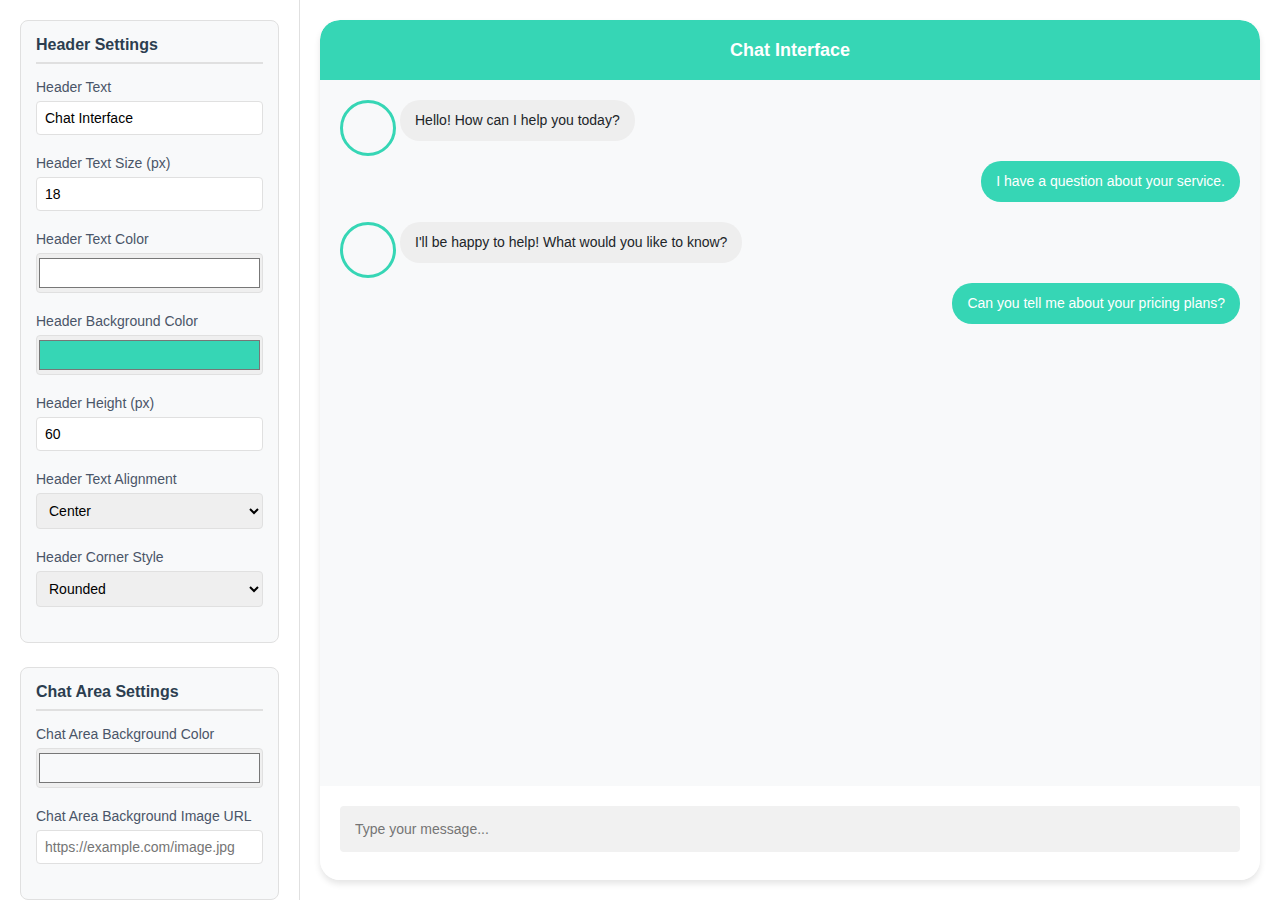
==== commit 3232f17e: "Update webchat_editor.html" ====
--- a/webchat_editor.html
+++ b/webchat_editor.html
@@ -1 +1,887 @@
-<html><head><meta content="text/html; charset=UTF-8" http-equiv="content-type"><style type="text/css">ol{margin:0;padding:0}table td,table th{padding:0}.c0{color:#000000;font-weight:400;text-decoration:none;vertical-align:baseline;font-size:11pt;font-family:"Arial";font-style:normal}.c1{padding-top:0pt;padding-bottom:0pt;line-height:1.15;orphans:2;widows:2;text-align:left}.c3{background-color:#ffffff;max-width:468pt;padding:72pt 72pt 72pt 72pt}.c2{height:11pt}.title{padding-top:0pt;color:#000000;font-size:26pt;padding-bottom:3pt;font-family:"Arial";line-height:1.15;page-break-after:avoid;orphans:2;widows:2;text-align:left}.subtitle{padding-top:0pt;color:#666666;font-size:15pt;padding-bottom:16pt;font-family:"Arial";line-height:1.15;page-break-after:avoid;orphans:2;widows:2;text-align:left}li{color:#000000;font-size:11pt;font-family:"Arial"}p{margin:0;color:#000000;font-size:11pt;font-family:"Arial"}h1{padding-top:20pt;color:#000000;font-size:20pt;padding-bottom:6pt;font-family:"Arial";line-height:1.15;page-break-after:avoid;orphans:2;widows:2;text-align:left}h2{padding-top:18pt;color:#000000;font-size:16pt;padding-bottom:6pt;font-family:"Arial";line-height:1.15;page-break-after:avoid;orphans:2;widows:2;text-align:left}h3{padding-top:16pt;color:#434343;font-size:14pt;padding-bottom:4pt;font-family:"Arial";line-height:1.15;page-break-after:avoid;orphans:2;widows:2;text-align:left}h4{padding-top:14pt;color:#666666;font-size:12pt;padding-bottom:4pt;font-family:"Arial";line-height:1.15;page-break-after:avoid;orphans:2;widows:2;text-align:left}h5{padding-top:12pt;color:#666666;font-size:11pt;padding-bottom:4pt;font-family:"Arial";line-height:1.15;page-break-after:avoid;orphans:2;widows:2;text-align:left}h6{padding-top:12pt;color:#666666;font-size:11pt;padding-bottom:4pt;font-family:"Arial";line-height:1.15;page-break-after:avoid;font-style:italic;orphans:2;widows:2;text-align:left}</style></head><body class="c3 doc-content"><p class="c1"><span class="c0">&lt;!DOCTYPE html&gt;</span></p><p class="c1"><span class="c0">&lt;html lang=&quot;en&quot;&gt;</span></p><p class="c1"><span class="c0">&lt;head&gt;</span></p><p class="c1"><span class="c0">&nbsp; &nbsp; &lt;meta charset=&quot;UTF-8&quot;&gt;</span></p><p class="c1"><span class="c0">&nbsp; &nbsp; &lt;title&gt;Custom Chat Interface&lt;/title&gt;</span></p><p class="c1"><span class="c0">&nbsp; &nbsp; &lt;style&gt;</span></p><p class="c1"><span class="c0">&nbsp; &nbsp; &nbsp; &nbsp; :root {</span></p><p class="c1"><span class="c0">&nbsp; &nbsp; &nbsp; &nbsp; &nbsp; &nbsp; /* Colors (Reverted to Previous Settings) */</span></p><p class="c1"><span class="c0">&nbsp; &nbsp; &nbsp; &nbsp; &nbsp; &nbsp; --primaryColor: #36d6b5;</span></p><p class="c1"><span class="c0">&nbsp; &nbsp; &nbsp; &nbsp; &nbsp; &nbsp; --secondaryColor: #ffffff;</span></p><p class="c1 c2"><span class="c0"></span></p><p class="c1"><span class="c0">&nbsp; &nbsp; &nbsp; &nbsp; &nbsp; &nbsp; /* Font (Restricted to Top 5 Common Fonts) */</span></p><p class="c1"><span class="c0">&nbsp; &nbsp; &nbsp; &nbsp; &nbsp; &nbsp; --fontFamily: Helvetica, Arial, sans-serif;</span></p><p class="c1 c2"><span class="c0"></span></p><p class="c1"><span class="c0">&nbsp; &nbsp; &nbsp; &nbsp; &nbsp; &nbsp; /* Header */</span></p><p class="c1"><span class="c0">&nbsp; &nbsp; &nbsp; &nbsp; &nbsp; &nbsp; --headerTextSize: 18px;</span></p><p class="c1"><span class="c0">&nbsp; &nbsp; &nbsp; &nbsp; &nbsp; &nbsp; --headerTextColor: #ffffff;</span></p><p class="c1"><span class="c0">&nbsp; &nbsp; &nbsp; &nbsp; &nbsp; &nbsp; --headerBgColor: #36d6b5;</span></p><p class="c1"><span class="c0">&nbsp; &nbsp; &nbsp; &nbsp; &nbsp; &nbsp; --headerHeight: 60px;</span></p><p class="c1"><span class="c0">&nbsp; &nbsp; &nbsp; &nbsp; &nbsp; &nbsp; --headerTextAlign: center;</span></p><p class="c1"><span class="c0">&nbsp; &nbsp; &nbsp; &nbsp; &nbsp; &nbsp; --cornerStyle: 20px; /* Rounded corners */</span></p><p class="c1 c2"><span class="c0"></span></p><p class="c1"><span class="c0">&nbsp; &nbsp; &nbsp; &nbsp; &nbsp; &nbsp; /* Chat Area */</span></p><p class="c1"><span class="c0">&nbsp; &nbsp; &nbsp; &nbsp; &nbsp; &nbsp; --chatAreaColor: #f8f9fa;</span></p><p class="c1"><span class="c0">&nbsp; &nbsp; &nbsp; &nbsp; &nbsp; &nbsp; --chatAreaBgImage: none;</span></p><p class="c1 c2"><span class="c0"></span></p><p class="c1"><span class="c0">&nbsp; &nbsp; &nbsp; &nbsp; &nbsp; &nbsp; /* Messages */</span></p><p class="c1"><span class="c0">&nbsp; &nbsp; &nbsp; &nbsp; &nbsp; &nbsp; --messageTextSize: 14px;</span></p><p class="c1"><span class="c0">&nbsp; &nbsp; &nbsp; &nbsp; &nbsp; &nbsp; --messageCornerStyle: 20px; /* Rounded corners */</span></p><p class="c1"><span class="c0">&nbsp; &nbsp; &nbsp; &nbsp; &nbsp; &nbsp; --botMessageTextColor: #212529;</span></p><p class="c1"><span class="c0">&nbsp; &nbsp; &nbsp; &nbsp; &nbsp; &nbsp; --botMessageBg: #eeeeee;</span></p><p class="c1"><span class="c0">&nbsp; &nbsp; &nbsp; &nbsp; &nbsp; &nbsp; --userMessageTextColor: #ffffff;</span></p><p class="c1"><span class="c0">&nbsp; &nbsp; &nbsp; &nbsp; &nbsp; &nbsp; --userMessageBg: #36d6b5;</span></p><p class="c1"><span class="c0">&nbsp; &nbsp; &nbsp; &nbsp; &nbsp; &nbsp; /* Removed --messageMaxWidth */</span></p><p class="c1 c2"><span class="c0"></span></p><p class="c1"><span class="c0">&nbsp; &nbsp; &nbsp; &nbsp; &nbsp; &nbsp; /* Avatar */</span></p><p class="c1"><span class="c0">&nbsp; &nbsp; &nbsp; &nbsp; &nbsp; &nbsp; --avatarSize: 50px;</span></p><p class="c1"><span class="c0">&nbsp; &nbsp; &nbsp; &nbsp; &nbsp; &nbsp; --avatarBorderColor: #36d6b5;</span></p><p class="c1"><span class="c0">&nbsp; &nbsp; &nbsp; &nbsp; &nbsp; &nbsp; --avatarImageURL: url(&#39;https://i.ibb.co/JRM4sx5/IMG-8241.jpg&#39;);</span></p><p class="c1"><span class="c0">&nbsp; &nbsp; &nbsp; &nbsp; &nbsp; &nbsp; --avatarDisplay: inline-block;</span></p><p class="c1"><span class="c0">&nbsp; &nbsp; &nbsp; &nbsp; &nbsp; &nbsp; --avatarShape: 50%; /* 50% for circle, 0% for square */</span></p><p class="c1 c2"><span class="c0"></span></p><p class="c1"><span class="c0">&nbsp; &nbsp; &nbsp; &nbsp; &nbsp; &nbsp; /* Chat Input */</span></p><p class="c1"><span class="c0">&nbsp; &nbsp; &nbsp; &nbsp; &nbsp; &nbsp; --chatInputBgColor: #ffffff;</span></p><p class="c1"><span class="c0">&nbsp; &nbsp; &nbsp; &nbsp; &nbsp; &nbsp; /* Removed --chatInputBorderRadius */</span></p><p class="c1 c2"><span class="c0"></span></p><p class="c1"><span class="c0">&nbsp; &nbsp; &nbsp; &nbsp; &nbsp; &nbsp; /* Icon Settings */</span></p><p class="c1"><span class="c0">&nbsp; &nbsp; &nbsp; &nbsp; &nbsp; &nbsp; --btnDisplay: none; /* Default to hide icons */</span></p><p class="c1"><span class="c0">&nbsp; &nbsp; &nbsp; &nbsp; }</span></p><p class="c1 c2"><span class="c0"></span></p><p class="c1"><span class="c0">&nbsp; &nbsp; &nbsp; &nbsp; /* Ensure full height */</span></p><p class="c1"><span class="c0">&nbsp; &nbsp; &nbsp; &nbsp; html, body {</span></p><p class="c1"><span class="c0">&nbsp; &nbsp; &nbsp; &nbsp; &nbsp; &nbsp; height: 100%;</span></p><p class="c1"><span class="c0">&nbsp; &nbsp; &nbsp; &nbsp; &nbsp; &nbsp; margin: 0;</span></p><p class="c1"><span class="c0">&nbsp; &nbsp; &nbsp; &nbsp; &nbsp; &nbsp; padding: 0;</span></p><p class="c1"><span class="c0">&nbsp; &nbsp; &nbsp; &nbsp; &nbsp; &nbsp; box-sizing: border-box;</span></p><p class="c1"><span class="c0">&nbsp; &nbsp; &nbsp; &nbsp; }</span></p><p class="c1 c2"><span class="c0"></span></p><p class="c1"><span class="c0">&nbsp; &nbsp; &nbsp; &nbsp; /* Base Styles */</span></p><p class="c1"><span class="c0">&nbsp; &nbsp; &nbsp; &nbsp; * { margin: 0; padding: 0; box-sizing: border-box; }</span></p><p class="c1"><span class="c0">&nbsp; &nbsp; &nbsp; &nbsp; body { </span></p><p class="c1"><span class="c0">&nbsp; &nbsp; &nbsp; &nbsp; &nbsp; &nbsp; background-color: var(--secondaryColor); </span></p><p class="c1"><span class="c0">&nbsp; &nbsp; &nbsp; &nbsp; &nbsp; &nbsp; font-family: var(--fontFamily); </span></p><p class="c1"><span class="c0">&nbsp; &nbsp; &nbsp; &nbsp; &nbsp; &nbsp; height: 100vh;</span></p><p class="c1"><span class="c0">&nbsp; &nbsp; &nbsp; &nbsp; &nbsp; &nbsp; overflow: hidden;</span></p><p class="c1"><span class="c0">&nbsp; &nbsp; &nbsp; &nbsp; }</span></p><p class="c1"><span class="c0">&nbsp; &nbsp; &nbsp; &nbsp; .container { </span></p><p class="c1"><span class="c0">&nbsp; &nbsp; &nbsp; &nbsp; &nbsp; &nbsp; display: flex; </span></p><p class="c1"><span class="c0">&nbsp; &nbsp; &nbsp; &nbsp; &nbsp; &nbsp; height: 100%; </span></p><p class="c1"><span class="c0">&nbsp; &nbsp; &nbsp; &nbsp; }</span></p><p class="c1"><span class="c0">&nbsp; &nbsp; &nbsp; &nbsp; .controls { </span></p><p class="c1"><span class="c0">&nbsp; &nbsp; &nbsp; &nbsp; &nbsp; &nbsp; width: 300px; </span></p><p class="c1"><span class="c0">&nbsp; &nbsp; &nbsp; &nbsp; &nbsp; &nbsp; background: var(--secondaryColor); </span></p><p class="c1"><span class="c0">&nbsp; &nbsp; &nbsp; &nbsp; &nbsp; &nbsp; padding: 20px; </span></p><p class="c1"><span class="c0">&nbsp; &nbsp; &nbsp; &nbsp; &nbsp; &nbsp; overflow-y: auto; </span></p><p class="c1"><span class="c0">&nbsp; &nbsp; &nbsp; &nbsp; &nbsp; &nbsp; border-right: 1px solid #e0e0e0; </span></p><p class="c1"><span class="c0">&nbsp; &nbsp; &nbsp; &nbsp; &nbsp; &nbsp; height: 100vh; </span></p><p class="c1"><span class="c0">&nbsp; &nbsp; &nbsp; &nbsp; }</span></p><p class="c1"><span class="c0">&nbsp; &nbsp; &nbsp; &nbsp; .preview { </span></p><p class="c1"><span class="c0">&nbsp; &nbsp; &nbsp; &nbsp; &nbsp; &nbsp; flex: 1; </span></p><p class="c1"><span class="c0">&nbsp; &nbsp; &nbsp; &nbsp; &nbsp; &nbsp; background: var(--secondaryColor); </span></p><p class="c1"><span class="c0">&nbsp; &nbsp; &nbsp; &nbsp; &nbsp; &nbsp; display: flex; </span></p><p class="c1"><span class="c0">&nbsp; &nbsp; &nbsp; &nbsp; &nbsp; &nbsp; flex-direction: column; </span></p><p class="c1"><span class="c0">&nbsp; &nbsp; &nbsp; &nbsp; }</span></p><p class="c1 c2"><span class="c0"></span></p><p class="c1"><span class="c0">&nbsp; &nbsp; &nbsp; &nbsp; /* Sections */</span></p><p class="c1"><span class="c0">&nbsp; &nbsp; &nbsp; &nbsp; .section { </span></p><p class="c1"><span class="c0">&nbsp; &nbsp; &nbsp; &nbsp; &nbsp; &nbsp; margin-bottom: 24px; </span></p><p class="c1"><span class="c0">&nbsp; &nbsp; &nbsp; &nbsp; &nbsp; &nbsp; padding: 15px; </span></p><p class="c1"><span class="c0">&nbsp; &nbsp; &nbsp; &nbsp; &nbsp; &nbsp; background: #f8f9fa; </span></p><p class="c1"><span class="c0">&nbsp; &nbsp; &nbsp; &nbsp; &nbsp; &nbsp; border-radius: 8px; </span></p><p class="c1"><span class="c0">&nbsp; &nbsp; &nbsp; &nbsp; &nbsp; &nbsp; border: 1px solid #e0e0e0; </span></p><p class="c1"><span class="c0">&nbsp; &nbsp; &nbsp; &nbsp; }</span></p><p class="c1"><span class="c0">&nbsp; &nbsp; &nbsp; &nbsp; .section-title { </span></p><p class="c1"><span class="c0">&nbsp; &nbsp; &nbsp; &nbsp; &nbsp; &nbsp; font-size: 16px; </span></p><p class="c1"><span class="c0">&nbsp; &nbsp; &nbsp; &nbsp; &nbsp; &nbsp; font-weight: 600; </span></p><p class="c1"><span class="c0">&nbsp; &nbsp; &nbsp; &nbsp; &nbsp; &nbsp; margin-bottom: 15px; </span></p><p class="c1"><span class="c0">&nbsp; &nbsp; &nbsp; &nbsp; &nbsp; &nbsp; color: #2c3e50; </span></p><p class="c1"><span class="c0">&nbsp; &nbsp; &nbsp; &nbsp; &nbsp; &nbsp; padding-bottom: 8px; </span></p><p class="c1"><span class="c0">&nbsp; &nbsp; &nbsp; &nbsp; &nbsp; &nbsp; border-bottom: 2px solid #e0e0e0; </span></p><p class="c1"><span class="c0">&nbsp; &nbsp; &nbsp; &nbsp; }</span></p><p class="c1 c2"><span class="c0"></span></p><p class="c1"><span class="c0">&nbsp; &nbsp; &nbsp; &nbsp; /* Controls */</span></p><p class="c1"><span class="c0">&nbsp; &nbsp; &nbsp; &nbsp; .control-group { margin-bottom: 12px; }</span></p><p class="c1"><span class="c0">&nbsp; &nbsp; &nbsp; &nbsp; label { </span></p><p class="c1"><span class="c0">&nbsp; &nbsp; &nbsp; &nbsp; &nbsp; &nbsp; display: block; </span></p><p class="c1"><span class="c0">&nbsp; &nbsp; &nbsp; &nbsp; &nbsp; &nbsp; margin-bottom: 6px; </span></p><p class="c1"><span class="c0">&nbsp; &nbsp; &nbsp; &nbsp; &nbsp; &nbsp; font-size: 14px; </span></p><p class="c1"><span class="c0">&nbsp; &nbsp; &nbsp; &nbsp; &nbsp; &nbsp; color: #4a5568; </span></p><p class="c1"><span class="c0">&nbsp; &nbsp; &nbsp; &nbsp; }</span></p><p class="c1"><span class="c0">&nbsp; &nbsp; &nbsp; &nbsp; input, select { </span></p><p class="c1"><span class="c0">&nbsp; &nbsp; &nbsp; &nbsp; &nbsp; &nbsp; width: 100%; </span></p><p class="c1"><span class="c0">&nbsp; &nbsp; &nbsp; &nbsp; &nbsp; &nbsp; padding: 8px; </span></p><p class="c1"><span class="c0">&nbsp; &nbsp; &nbsp; &nbsp; &nbsp; &nbsp; border: 1px solid #e0e0e0; </span></p><p class="c1"><span class="c0">&nbsp; &nbsp; &nbsp; &nbsp; &nbsp; &nbsp; border-radius: 4px; </span></p><p class="c1"><span class="c0">&nbsp; &nbsp; &nbsp; &nbsp; &nbsp; &nbsp; margin-bottom: 8px; </span></p><p class="c1"><span class="c0">&nbsp; &nbsp; &nbsp; &nbsp; &nbsp; &nbsp; font-size: 14px;</span></p><p class="c1"><span class="c0">&nbsp; &nbsp; &nbsp; &nbsp; }</span></p><p class="c1"><span class="c0">&nbsp; &nbsp; &nbsp; &nbsp; input[type=&quot;color&quot;] { height: 40px; padding: 0; }</span></p><p class="c1"><span class="c0">&nbsp; &nbsp; &nbsp; &nbsp; input[type=&quot;checkbox&quot;] { </span></p><p class="c1"><span class="c0">&nbsp; &nbsp; &nbsp; &nbsp; &nbsp; &nbsp; transform: scale(1.2); </span></p><p class="c1"><span class="c0">&nbsp; &nbsp; &nbsp; &nbsp; &nbsp; &nbsp; margin-right: 10px; </span></p><p class="c1"><span class="c0">&nbsp; &nbsp; &nbsp; &nbsp; &nbsp; &nbsp; vertical-align: middle;</span></p><p class="c1"><span class="c0">&nbsp; &nbsp; &nbsp; &nbsp; }</span></p><p class="c1"><span class="c0">&nbsp; &nbsp; &nbsp; &nbsp; .copy-button { </span></p><p class="c1"><span class="c0">&nbsp; &nbsp; &nbsp; &nbsp; &nbsp; &nbsp; width: 100%; </span></p><p class="c1"><span class="c0">&nbsp; &nbsp; &nbsp; &nbsp; &nbsp; &nbsp; padding: 10px; </span></p><p class="c1"><span class="c0">&nbsp; &nbsp; &nbsp; &nbsp; &nbsp; &nbsp; background: var(--primaryColor); </span></p><p class="c1"><span class="c0">&nbsp; &nbsp; &nbsp; &nbsp; &nbsp; &nbsp; color: var(--secondaryColor); </span></p><p class="c1"><span class="c0">&nbsp; &nbsp; &nbsp; &nbsp; &nbsp; &nbsp; border: none; </span></p><p class="c1"><span class="c0">&nbsp; &nbsp; &nbsp; &nbsp; &nbsp; &nbsp; border-radius: 4px; </span></p><p class="c1"><span class="c0">&nbsp; &nbsp; &nbsp; &nbsp; &nbsp; &nbsp; cursor: pointer; </span></p><p class="c1"><span class="c0">&nbsp; &nbsp; &nbsp; &nbsp; &nbsp; &nbsp; font-size: 14px; </span></p><p class="c1"><span class="c0">&nbsp; &nbsp; &nbsp; &nbsp; &nbsp; &nbsp; transition: background 0.3s; </span></p><p class="c1"><span class="c0">&nbsp; &nbsp; &nbsp; &nbsp; }</span></p><p class="c1"><span class="c0">&nbsp; &nbsp; &nbsp; &nbsp; .copy-button:hover { background: #2ea590; }</span></p><p class="c1 c2"><span class="c0"></span></p><p class="c1"><span class="c0">&nbsp; &nbsp; &nbsp; &nbsp; /* Preview Area */</span></p><p class="c1"><span class="c0">&nbsp; &nbsp; &nbsp; &nbsp; .chat-preview-container { </span></p><p class="c1"><span class="c0">&nbsp; &nbsp; &nbsp; &nbsp; &nbsp; &nbsp; flex: 1; </span></p><p class="c1"><span class="c0">&nbsp; &nbsp; &nbsp; &nbsp; &nbsp; &nbsp; display: flex; </span></p><p class="c1"><span class="c0">&nbsp; &nbsp; &nbsp; &nbsp; &nbsp; &nbsp; flex-direction: column; </span></p><p class="c1"><span class="c0">&nbsp; &nbsp; &nbsp; &nbsp; &nbsp; &nbsp; background: var(--chatAreaColor); </span></p><p class="c1"><span class="c0">&nbsp; &nbsp; &nbsp; &nbsp; &nbsp; &nbsp; background-image: var(--chatAreaBgImage); </span></p><p class="c1"><span class="c0">&nbsp; &nbsp; &nbsp; &nbsp; &nbsp; &nbsp; margin: 20px; </span></p><p class="c1"><span class="c0">&nbsp; &nbsp; &nbsp; &nbsp; &nbsp; &nbsp; border-radius: var(--cornerStyle); </span></p><p class="c1"><span class="c0">&nbsp; &nbsp; &nbsp; &nbsp; &nbsp; &nbsp; overflow: hidden; </span></p><p class="c1"><span class="c0">&nbsp; &nbsp; &nbsp; &nbsp; &nbsp; &nbsp; box-shadow: 0 4px 6px rgba(0,0,0,0.1); </span></p><p class="c1"><span class="c0">&nbsp; &nbsp; &nbsp; &nbsp; &nbsp; &nbsp; position: relative; </span></p><p class="c1"><span class="c0">&nbsp; &nbsp; &nbsp; &nbsp; }</span></p><p class="c1"><span class="c0">&nbsp; &nbsp; &nbsp; &nbsp; .chat-header { </span></p><p class="c1"><span class="c0">&nbsp; &nbsp; &nbsp; &nbsp; &nbsp; &nbsp; height: var(--headerHeight); </span></p><p class="c1"><span class="c0">&nbsp; &nbsp; &nbsp; &nbsp; &nbsp; &nbsp; padding: 0 20px; </span></p><p class="c1"><span class="c0">&nbsp; &nbsp; &nbsp; &nbsp; &nbsp; &nbsp; font-size: var(--headerTextSize); </span></p><p class="c1"><span class="c0">&nbsp; &nbsp; &nbsp; &nbsp; &nbsp; &nbsp; font-weight: 600; </span></p><p class="c1"><span class="c0">&nbsp; &nbsp; &nbsp; &nbsp; &nbsp; &nbsp; background-color: var(--headerBgColor); </span></p><p class="c1"><span class="c0">&nbsp; &nbsp; &nbsp; &nbsp; &nbsp; &nbsp; color: var(--headerTextColor); </span></p><p class="c1"><span class="c0">&nbsp; &nbsp; &nbsp; &nbsp; &nbsp; &nbsp; text-align: var(--headerTextAlign); </span></p><p class="c1"><span class="c0">&nbsp; &nbsp; &nbsp; &nbsp; &nbsp; &nbsp; display: flex; </span></p><p class="c1"><span class="c0">&nbsp; &nbsp; &nbsp; &nbsp; &nbsp; &nbsp; align-items: center; </span></p><p class="c1"><span class="c0">&nbsp; &nbsp; &nbsp; &nbsp; &nbsp; &nbsp; justify-content: var(--headerTextAlign); </span></p><p class="c1"><span class="c0">&nbsp; &nbsp; &nbsp; &nbsp; &nbsp; &nbsp; border-top-left-radius: var(--cornerStyle); </span></p><p class="c1"><span class="c0">&nbsp; &nbsp; &nbsp; &nbsp; &nbsp; &nbsp; border-top-right-radius: var(--cornerStyle); </span></p><p class="c1"><span class="c0">&nbsp; &nbsp; &nbsp; &nbsp; &nbsp; &nbsp; font-family: var(--fontFamily);</span></p><p class="c1"><span class="c0">&nbsp; &nbsp; &nbsp; &nbsp; }</span></p><p class="c1"><span class="c0">&nbsp; &nbsp; &nbsp; &nbsp; .chat-area { </span></p><p class="c1"><span class="c0">&nbsp; &nbsp; &nbsp; &nbsp; &nbsp; &nbsp; flex: 1; </span></p><p class="c1"><span class="c0">&nbsp; &nbsp; &nbsp; &nbsp; &nbsp; &nbsp; padding: 20px; </span></p><p class="c1"><span class="c0">&nbsp; &nbsp; &nbsp; &nbsp; &nbsp; &nbsp; overflow-y: auto; </span></p><p class="c1"><span class="c0">&nbsp; &nbsp; &nbsp; &nbsp; &nbsp; &nbsp; line-height: 1.5; /* Improved line spacing */</span></p><p class="c1"><span class="c0">&nbsp; &nbsp; &nbsp; &nbsp; &nbsp; &nbsp; font-family: var(--fontFamily);</span></p><p class="c1"><span class="c0">&nbsp; &nbsp; &nbsp; &nbsp; }</span></p><p class="c1"><span class="c0">&nbsp; &nbsp; &nbsp; &nbsp; .other-message { </span></p><p class="c1"><span class="c0">&nbsp; &nbsp; &nbsp; &nbsp; &nbsp; &nbsp; display: flex; </span></p><p class="c1"><span class="c0">&nbsp; &nbsp; &nbsp; &nbsp; &nbsp; &nbsp; align-items: flex-start; /* Align the image to the top of the text */</span></p><p class="c1"><span class="c0">&nbsp; &nbsp; &nbsp; &nbsp; &nbsp; &nbsp; padding-left: calc(var(--avatarSize) + 10px); /* Provide space for the image on the left */</span></p><p class="c1"><span class="c0">&nbsp; &nbsp; &nbsp; &nbsp; &nbsp; &nbsp; position: relative; </span></p><p class="c1"><span class="c0">&nbsp; &nbsp; &nbsp; &nbsp; &nbsp; &nbsp; margin-bottom: 15px; </span></p><p class="c1"><span class="c0">&nbsp; &nbsp; &nbsp; &nbsp; }</span></p><p class="c1"><span class="c0">&nbsp; &nbsp; &nbsp; &nbsp; .other-message:before { </span></p><p class="c1"><span class="c0">&nbsp; &nbsp; &nbsp; &nbsp; &nbsp; &nbsp; content: &quot;&quot;; </span></p><p class="c1"><span class="c0">&nbsp; &nbsp; &nbsp; &nbsp; &nbsp; &nbsp; display: var(--avatarDisplay); </span></p><p class="c1"><span class="c0">&nbsp; &nbsp; &nbsp; &nbsp; &nbsp; &nbsp; position: absolute; </span></p><p class="c1"><span class="c0">&nbsp; &nbsp; &nbsp; &nbsp; &nbsp; &nbsp; top: 0; </span></p><p class="c1"><span class="c0">&nbsp; &nbsp; &nbsp; &nbsp; &nbsp; &nbsp; left: 0; </span></p><p class="c1"><span class="c0">&nbsp; &nbsp; &nbsp; &nbsp; &nbsp; &nbsp; width: var(--avatarSize); </span></p><p class="c1"><span class="c0">&nbsp; &nbsp; &nbsp; &nbsp; &nbsp; &nbsp; height: var(--avatarSize); </span></p><p class="c1"><span class="c0">&nbsp; &nbsp; &nbsp; &nbsp; &nbsp; &nbsp; background-image: var(--avatarImageURL); </span></p><p class="c1"><span class="c0">&nbsp; &nbsp; &nbsp; &nbsp; &nbsp; &nbsp; background-size: cover; </span></p><p class="c1"><span class="c0">&nbsp; &nbsp; &nbsp; &nbsp; &nbsp; &nbsp; background-repeat: no-repeat; </span></p><p class="c1"><span class="c0">&nbsp; &nbsp; &nbsp; &nbsp; &nbsp; &nbsp; border-radius: var(--avatarShape); </span></p><p class="c1"><span class="c0">&nbsp; &nbsp; &nbsp; &nbsp; &nbsp; &nbsp; border: 3px solid var(--avatarBorderColor); </span></p><p class="c1"><span class="c0">&nbsp; &nbsp; &nbsp; &nbsp; }</span></p><p class="c1"><span class="c0">&nbsp; &nbsp; &nbsp; &nbsp; .other-message .message-text { </span></p><p class="c1"><span class="c0">&nbsp; &nbsp; &nbsp; &nbsp; &nbsp; &nbsp; background-color: var(--botMessageBg); </span></p><p class="c1"><span class="c0">&nbsp; &nbsp; &nbsp; &nbsp; &nbsp; &nbsp; color: var(--botMessageTextColor); </span></p><p class="c1"><span class="c0">&nbsp; &nbsp; &nbsp; &nbsp; &nbsp; &nbsp; font-size: var(--messageTextSize); </span></p><p class="c1"><span class="c0">&nbsp; &nbsp; &nbsp; &nbsp; &nbsp; &nbsp; border-radius: var(--messageCornerStyle); </span></p><p class="c1"><span class="c0">&nbsp; &nbsp; &nbsp; &nbsp; &nbsp; &nbsp; padding: 10px 15px; </span></p><p class="c1"><span class="c0">&nbsp; &nbsp; &nbsp; &nbsp; &nbsp; &nbsp; /* Removed max-width: var(--messageMaxWidth); */</span></p><p class="c1"><span class="c0">&nbsp; &nbsp; &nbsp; &nbsp; &nbsp; &nbsp; word-wrap: break-word; </span></p><p class="c1"><span class="c0">&nbsp; &nbsp; &nbsp; &nbsp; &nbsp; &nbsp; font-family: var(--fontFamily); </span></p><p class="c1"><span class="c0">&nbsp; &nbsp; &nbsp; &nbsp; &nbsp; &nbsp; margin-bottom: 5px; /* Added margin for better spacing */</span></p><p class="c1"><span class="c0">&nbsp; &nbsp; &nbsp; &nbsp; }</span></p><p class="c1 c2"><span class="c0"></span></p><p class="c1"><span class="c0">&nbsp; &nbsp; &nbsp; &nbsp; /* User Message Styling */</span></p><p class="c1"><span class="c0">&nbsp; &nbsp; &nbsp; &nbsp; .my-message {</span></p><p class="c1"><span class="c0">&nbsp; &nbsp; &nbsp; &nbsp; &nbsp; &nbsp; display: flex;</span></p><p class="c1"><span class="c0">&nbsp; &nbsp; &nbsp; &nbsp; &nbsp; &nbsp; justify-content: flex-end; /* Align messages to the right */</span></p><p class="c1"><span class="c0">&nbsp; &nbsp; &nbsp; &nbsp; &nbsp; &nbsp; padding-right: 0; /* Remove padding for avatar */</span></p><p class="c1"><span class="c0">&nbsp; &nbsp; &nbsp; &nbsp; &nbsp; &nbsp; margin-bottom: 15px; </span></p><p class="c1"><span class="c0">&nbsp; &nbsp; &nbsp; &nbsp; &nbsp; &nbsp; position: relative;</span></p><p class="c1"><span class="c0">&nbsp; &nbsp; &nbsp; &nbsp; }</span></p><p class="c1 c2"><span class="c0"></span></p><p class="c1"><span class="c0">&nbsp; &nbsp; &nbsp; &nbsp; .my-message .message-text { </span></p><p class="c1"><span class="c0">&nbsp; &nbsp; &nbsp; &nbsp; &nbsp; &nbsp; background-color: var(--userMessageBg); </span></p><p class="c1"><span class="c0">&nbsp; &nbsp; &nbsp; &nbsp; &nbsp; &nbsp; color: var(--userMessageTextColor); </span></p><p class="c1"><span class="c0">&nbsp; &nbsp; &nbsp; &nbsp; &nbsp; &nbsp; font-size: var(--messageTextSize); </span></p><p class="c1"><span class="c0">&nbsp; &nbsp; &nbsp; &nbsp; &nbsp; &nbsp; border-radius: var(--messageCornerStyle); </span></p><p class="c1"><span class="c0">&nbsp; &nbsp; &nbsp; &nbsp; &nbsp; &nbsp; padding: 10px 15px; </span></p><p class="c1"><span class="c0">&nbsp; &nbsp; &nbsp; &nbsp; &nbsp; &nbsp; /* Removed max-width: var(--messageMaxWidth); */</span></p><p class="c1"><span class="c0">&nbsp; &nbsp; &nbsp; &nbsp; &nbsp; &nbsp; word-wrap: break-word; </span></p><p class="c1"><span class="c0">&nbsp; &nbsp; &nbsp; &nbsp; &nbsp; &nbsp; font-family: var(--fontFamily); </span></p><p class="c1"><span class="c0">&nbsp; &nbsp; &nbsp; &nbsp; &nbsp; &nbsp; margin-bottom: 5px; </span></p><p class="c1"><span class="c0">&nbsp; &nbsp; &nbsp; &nbsp; }</span></p><p class="c1 c2"><span class="c0"></span></p><p class="c1"><span class="c0">&nbsp; &nbsp; &nbsp; &nbsp; /* Message Text Inheritance */</span></p><p class="c1"><span class="c0">&nbsp; &nbsp; &nbsp; &nbsp; .message-text * { </span></p><p class="c1"><span class="c0">&nbsp; &nbsp; &nbsp; &nbsp; &nbsp; &nbsp; color: inherit; </span></p><p class="c1"><span class="c0">&nbsp; &nbsp; &nbsp; &nbsp; &nbsp; &nbsp; font-family: inherit; </span></p><p class="c1"><span class="c0">&nbsp; &nbsp; &nbsp; &nbsp; }</span></p><p class="c1 c2"><span class="c0"></span></p><p class="c1"><span class="c0">&nbsp; &nbsp; &nbsp; &nbsp; /* Icon Buttons */</span></p><p class="c1"><span class="c0">&nbsp; &nbsp; &nbsp; &nbsp; .btn { </span></p><p class="c1"><span class="c0">&nbsp; &nbsp; &nbsp; &nbsp; &nbsp; &nbsp; display: var(--btnDisplay); </span></p><p class="c1"><span class="c0">&nbsp; &nbsp; &nbsp; &nbsp; &nbsp; &nbsp; font-weight: 400; </span></p><p class="c1"><span class="c0">&nbsp; &nbsp; &nbsp; &nbsp; &nbsp; &nbsp; color: #212529; </span></p><p class="c1"><span class="c0">&nbsp; &nbsp; &nbsp; &nbsp; &nbsp; &nbsp; text-align: center; </span></p><p class="c1"><span class="c0">&nbsp; &nbsp; &nbsp; &nbsp; &nbsp; &nbsp; vertical-align: middle; </span></p><p class="c1"><span class="c0">&nbsp; &nbsp; &nbsp; &nbsp; &nbsp; &nbsp; -webkit-user-select: none; </span></p><p class="c1"><span class="c0">&nbsp; &nbsp; &nbsp; &nbsp; &nbsp; &nbsp; -moz-user-select: none; </span></p><p class="c1"><span class="c0">&nbsp; &nbsp; &nbsp; &nbsp; &nbsp; &nbsp; -ms-user-select: none; </span></p><p class="c1"><span class="c0">&nbsp; &nbsp; &nbsp; &nbsp; &nbsp; &nbsp; user-select: none; </span></p><p class="c1"><span class="c0">&nbsp; &nbsp; &nbsp; &nbsp; &nbsp; &nbsp; background-color: transparent; </span></p><p class="c1"><span class="c0">&nbsp; &nbsp; &nbsp; &nbsp; &nbsp; &nbsp; border: 1px solid transparent; </span></p><p class="c1"><span class="c0">&nbsp; &nbsp; &nbsp; &nbsp; &nbsp; &nbsp; padding: .375rem .75rem; </span></p><p class="c1"><span class="c0">&nbsp; &nbsp; &nbsp; &nbsp; &nbsp; &nbsp; font-size: 1rem; </span></p><p class="c1"><span class="c0">&nbsp; &nbsp; &nbsp; &nbsp; &nbsp; &nbsp; line-height: 1.5; </span></p><p class="c1"><span class="c0">&nbsp; &nbsp; &nbsp; &nbsp; &nbsp; &nbsp; border-radius: .25rem; </span></p><p class="c1"><span class="c0">&nbsp; &nbsp; &nbsp; &nbsp; &nbsp; &nbsp; transition: color .15s ease-in-out, background-color .15s ease-in-out, border-color .15s ease-in-out, box-shadow .15s ease-in-out; </span></p><p class="c1"><span class="c0">&nbsp; &nbsp; &nbsp; &nbsp; }</span></p><p class="c1 c2"><span class="c0"></span></p><p class="c1"><span class="c0">&nbsp; &nbsp; &nbsp; &nbsp; /* Pre Selector for Message Text Size and Font */</span></p><p class="c1"><span class="c0">&nbsp; &nbsp; &nbsp; &nbsp; pre {</span></p><p class="c1"><span class="c0">&nbsp; &nbsp; &nbsp; &nbsp; &nbsp; &nbsp; font-size: var(--messageTextSize);</span></p><p class="c1"><span class="c0">&nbsp; &nbsp; &nbsp; &nbsp; &nbsp; &nbsp; font-weight: normal;</span></p><p class="c1"><span class="c0">&nbsp; &nbsp; &nbsp; &nbsp; &nbsp; &nbsp; font-family: var(--fontFamily);</span></p><p class="c1"><span class="c0">&nbsp; &nbsp; &nbsp; &nbsp; }</span></p><p class="c1 c2"><span class="c0"></span></p><p class="c1"><span class="c0">&nbsp; &nbsp; &nbsp; &nbsp; /* Chat Input Styling */</span></p><p class="c1"><span class="c0">&nbsp; &nbsp; &nbsp; &nbsp; .chat-input { </span></p><p class="c1"><span class="c0">&nbsp; &nbsp; &nbsp; &nbsp; &nbsp; &nbsp; padding: 20px 20px; /* Updated padding */</span></p><p class="c1"><span class="c0">&nbsp; &nbsp; &nbsp; &nbsp; &nbsp; &nbsp; background-color: var(--chatInputBgColor); </span></p><p class="c1"><span class="c0">&nbsp; &nbsp; &nbsp; &nbsp; &nbsp; &nbsp; display: flex; </span></p><p class="c1"><span class="c0">&nbsp; &nbsp; &nbsp; &nbsp; &nbsp; &nbsp; gap: 10px; </span></p><p class="c1"><span class="c0">&nbsp; &nbsp; &nbsp; &nbsp; &nbsp; &nbsp; align-items: center; </span></p><p class="c1"><span class="c0">&nbsp; &nbsp; &nbsp; &nbsp; &nbsp; &nbsp; position: absolute; </span></p><p class="c1"><span class="c0">&nbsp; &nbsp; &nbsp; &nbsp; &nbsp; &nbsp; bottom: 0; </span></p><p class="c1"><span class="c0">&nbsp; &nbsp; &nbsp; &nbsp; &nbsp; &nbsp; width: 100%; </span></p><p class="c1"><span class="c0">&nbsp; &nbsp; &nbsp; &nbsp; &nbsp; &nbsp; box-sizing: border-box; </span></p><p class="c1"><span class="c0">&nbsp; &nbsp; &nbsp; &nbsp; &nbsp; &nbsp; font-family: var(--fontFamily);</span></p><p class="c1"><span class="c0">&nbsp; &nbsp; &nbsp; &nbsp; }</span></p><p class="c1"><span class="c0">&nbsp; &nbsp; &nbsp; &nbsp; .chat-input input { </span></p><p class="c1"><span class="c0">&nbsp; &nbsp; &nbsp; &nbsp; &nbsp; &nbsp; flex: 1; </span></p><p class="c1"><span class="c0">&nbsp; &nbsp; &nbsp; &nbsp; &nbsp; &nbsp; padding: 15px; </span></p><p class="c1"><span class="c0">&nbsp; &nbsp; &nbsp; &nbsp; &nbsp; &nbsp; border: none; </span></p><p class="c1"><span class="c0">&nbsp; &nbsp; &nbsp; &nbsp; &nbsp; &nbsp; background-color: #f1f1f1; </span></p><p class="c1"><span class="c0">&nbsp; &nbsp; &nbsp; &nbsp; &nbsp; &nbsp; /* Removed border-radius: var(--chatInputBorderRadius); */</span></p><p class="c1"><span class="c0">&nbsp; &nbsp; &nbsp; &nbsp; &nbsp; &nbsp; font-size: 14px; </span></p><p class="c1"><span class="c0">&nbsp; &nbsp; &nbsp; &nbsp; &nbsp; &nbsp; outline: none; </span></p><p class="c1"><span class="c0">&nbsp; &nbsp; &nbsp; &nbsp; &nbsp; &nbsp; box-shadow: none; </span></p><p class="c1"><span class="c0">&nbsp; &nbsp; &nbsp; &nbsp; }</span></p><p class="c1 c2"><span class="c0"></span></p><p class="c1"><span class="c0">&nbsp; &nbsp; &nbsp; &nbsp; /* Success Message */</span></p><p class="c1"><span class="c0">&nbsp; &nbsp; &nbsp; &nbsp; .success-message {</span></p><p class="c1"><span class="c0">&nbsp; &nbsp; &nbsp; &nbsp; &nbsp; &nbsp; display: none;</span></p><p class="c1"><span class="c0">&nbsp; &nbsp; &nbsp; &nbsp; &nbsp; &nbsp; position: fixed;</span></p><p class="c1"><span class="c0">&nbsp; &nbsp; &nbsp; &nbsp; &nbsp; &nbsp; bottom: 20px;</span></p><p class="c1"><span class="c0">&nbsp; &nbsp; &nbsp; &nbsp; &nbsp; &nbsp; right: 20px;</span></p><p class="c1"><span class="c0">&nbsp; &nbsp; &nbsp; &nbsp; &nbsp; &nbsp; background: #36d6b5;</span></p><p class="c1"><span class="c0">&nbsp; &nbsp; &nbsp; &nbsp; &nbsp; &nbsp; color: #fff;</span></p><p class="c1"><span class="c0">&nbsp; &nbsp; &nbsp; &nbsp; &nbsp; &nbsp; padding: 10px 20px;</span></p><p class="c1"><span class="c0">&nbsp; &nbsp; &nbsp; &nbsp; &nbsp; &nbsp; border-radius: 4px;</span></p><p class="c1"><span class="c0">&nbsp; &nbsp; &nbsp; &nbsp; &nbsp; &nbsp; font-size: 14px;</span></p><p class="c1"><span class="c0">&nbsp; &nbsp; &nbsp; &nbsp; &nbsp; &nbsp; box-shadow: 0 4px 6px rgba(0,0,0,0.1);</span></p><p class="c1"><span class="c0">&nbsp; &nbsp; &nbsp; &nbsp; &nbsp; &nbsp; z-index: 1000;</span></p><p class="c1"><span class="c0">&nbsp; &nbsp; &nbsp; &nbsp; }</span></p><p class="c1 c2"><span class="c0"></span></p><p class="c1"><span class="c0">&nbsp; &nbsp; &nbsp; &nbsp; /* Generated CSS Styles */</span></p><p class="c1"><span class="c0">&nbsp; &nbsp; &nbsp; &nbsp; textarea#cssOutput {</span></p><p class="c1"><span class="c0">&nbsp; &nbsp; &nbsp; &nbsp; &nbsp; &nbsp; width: 100%;</span></p><p class="c1"><span class="c0">&nbsp; &nbsp; &nbsp; &nbsp; &nbsp; &nbsp; height: 200px;</span></p><p class="c1"><span class="c0">&nbsp; &nbsp; &nbsp; &nbsp; &nbsp; &nbsp; resize: vertical;</span></p><p class="c1"><span class="c0">&nbsp; &nbsp; &nbsp; &nbsp; &nbsp; &nbsp; font-family: monospace;</span></p><p class="c1"><span class="c0">&nbsp; &nbsp; &nbsp; &nbsp; &nbsp; &nbsp; font-size: 12px;</span></p><p class="c1"><span class="c0">&nbsp; &nbsp; &nbsp; &nbsp; &nbsp; &nbsp; padding: 10px;</span></p><p class="c1"><span class="c0">&nbsp; &nbsp; &nbsp; &nbsp; &nbsp; &nbsp; border: 1px solid #e0e0e0;</span></p><p class="c1"><span class="c0">&nbsp; &nbsp; &nbsp; &nbsp; &nbsp; &nbsp; border-radius: 4px;</span></p><p class="c1"><span class="c0">&nbsp; &nbsp; &nbsp; &nbsp; &nbsp; &nbsp; box-sizing: border-box;</span></p><p class="c1"><span class="c0">&nbsp; &nbsp; &nbsp; &nbsp; &nbsp; &nbsp; background-color: #f1f1f1;</span></p><p class="c1"><span class="c0">&nbsp; &nbsp; &nbsp; &nbsp; &nbsp; &nbsp; color: #333;</span></p><p class="c1"><span class="c0">&nbsp; &nbsp; &nbsp; &nbsp; }</span></p><p class="c1 c2"><span class="c0"></span></p><p class="c1"><span class="c0">&nbsp; &nbsp; &nbsp; &nbsp; /* Prevent unintended styles on typing animation */</span></p><p class="c1"><span class="c0">&nbsp; &nbsp; &nbsp; &nbsp; .chat-input input:focus {</span></p><p class="c1"><span class="c0">&nbsp; &nbsp; &nbsp; &nbsp; &nbsp; &nbsp; outline: none;</span></p><p class="c1"><span class="c0">&nbsp; &nbsp; &nbsp; &nbsp; &nbsp; &nbsp; box-shadow: none;</span></p><p class="c1"><span class="c0">&nbsp; &nbsp; &nbsp; &nbsp; }</span></p><p class="c1"><span class="c0">&nbsp; &nbsp; &lt;/style&gt;</span></p><p class="c1"><span class="c0">&lt;/head&gt;</span></p><p class="c1"><span class="c0">&lt;body&gt;</span></p><p class="c1"><span class="c0">&nbsp; &nbsp; &lt;div class=&quot;container&quot;&gt;</span></p><p class="c1"><span class="c0">&nbsp; &nbsp; &nbsp; &nbsp; &lt;div class=&quot;controls&quot;&gt;</span></p><p class="c1"><span class="c0">&nbsp; &nbsp; &nbsp; &nbsp; &nbsp; &nbsp; &lt;!-- Header Settings --&gt;</span></p><p class="c1"><span class="c0">&nbsp; &nbsp; &nbsp; &nbsp; &nbsp; &nbsp; &lt;div class=&quot;section&quot;&gt;</span></p><p class="c1"><span class="c0">&nbsp; &nbsp; &nbsp; &nbsp; &nbsp; &nbsp; &nbsp; &nbsp; &lt;div class=&quot;section-title&quot;&gt;Header Settings&lt;/div&gt;</span></p><p class="c1"><span class="c0">&nbsp; &nbsp; &nbsp; &nbsp; &nbsp; &nbsp; &nbsp; &nbsp; &lt;div class=&quot;control-group&quot;&gt;</span></p><p class="c1"><span class="c0">&nbsp; &nbsp; &nbsp; &nbsp; &nbsp; &nbsp; &nbsp; &nbsp; &nbsp; &nbsp; &lt;label for=&quot;headerText&quot;&gt;Header Text&lt;/label&gt;</span></p><p class="c1"><span class="c0">&nbsp; &nbsp; &nbsp; &nbsp; &nbsp; &nbsp; &nbsp; &nbsp; &nbsp; &nbsp; &lt;input type=&quot;text&quot; id=&quot;headerText&quot; value=&quot;Chat Interface&quot;&gt;</span></p><p class="c1"><span class="c0">&nbsp; &nbsp; &nbsp; &nbsp; &nbsp; &nbsp; &nbsp; &nbsp; &lt;/div&gt;</span></p><p class="c1"><span class="c0">&nbsp; &nbsp; &nbsp; &nbsp; &nbsp; &nbsp; &nbsp; &nbsp; &lt;div class=&quot;control-group&quot;&gt;</span></p><p class="c1"><span class="c0">&nbsp; &nbsp; &nbsp; &nbsp; &nbsp; &nbsp; &nbsp; &nbsp; &nbsp; &nbsp; &lt;label for=&quot;headerTextSize&quot;&gt;Header Text Size (px)&lt;/label&gt;</span></p><p class="c1"><span class="c0">&nbsp; &nbsp; &nbsp; &nbsp; &nbsp; &nbsp; &nbsp; &nbsp; &nbsp; &nbsp; &lt;input type=&quot;number&quot; id=&quot;headerTextSize&quot; value=&quot;18&quot; min=&quot;12&quot; max=&quot;36&quot;&gt;</span></p><p class="c1"><span class="c0">&nbsp; &nbsp; &nbsp; &nbsp; &nbsp; &nbsp; &nbsp; &nbsp; &lt;/div&gt;</span></p><p class="c1"><span class="c0">&nbsp; &nbsp; &nbsp; &nbsp; &nbsp; &nbsp; &nbsp; &nbsp; &lt;div class=&quot;control-group&quot;&gt;</span></p><p class="c1"><span class="c0">&nbsp; &nbsp; &nbsp; &nbsp; &nbsp; &nbsp; &nbsp; &nbsp; &nbsp; &nbsp; &lt;label for=&quot;headerTextColor&quot;&gt;Header Text Color&lt;/label&gt;</span></p><p class="c1"><span class="c0">&nbsp; &nbsp; &nbsp; &nbsp; &nbsp; &nbsp; &nbsp; &nbsp; &nbsp; &nbsp; &lt;input type=&quot;color&quot; id=&quot;headerTextColor&quot; value=&quot;#ffffff&quot;&gt;</span></p><p class="c1"><span class="c0">&nbsp; &nbsp; &nbsp; &nbsp; &nbsp; &nbsp; &nbsp; &nbsp; &lt;/div&gt;</span></p><p class="c1"><span class="c0">&nbsp; &nbsp; &nbsp; &nbsp; &nbsp; &nbsp; &nbsp; &nbsp; &lt;div class=&quot;control-group&quot;&gt;</span></p><p class="c1"><span class="c0">&nbsp; &nbsp; &nbsp; &nbsp; &nbsp; &nbsp; &nbsp; &nbsp; &nbsp; &nbsp; &lt;label for=&quot;headerBgColor&quot;&gt;Header Background Color&lt;/label&gt;</span></p><p class="c1"><span class="c0">&nbsp; &nbsp; &nbsp; &nbsp; &nbsp; &nbsp; &nbsp; &nbsp; &nbsp; &nbsp; &lt;input type=&quot;color&quot; id=&quot;headerBgColor&quot; value=&quot;#36d6b5&quot;&gt;</span></p><p class="c1"><span class="c0">&nbsp; &nbsp; &nbsp; &nbsp; &nbsp; &nbsp; &nbsp; &nbsp; &lt;/div&gt;</span></p><p class="c1"><span class="c0">&nbsp; &nbsp; &nbsp; &nbsp; &nbsp; &nbsp; &nbsp; &nbsp; &lt;div class=&quot;control-group&quot;&gt;</span></p><p class="c1"><span class="c0">&nbsp; &nbsp; &nbsp; &nbsp; &nbsp; &nbsp; &nbsp; &nbsp; &nbsp; &nbsp; &lt;label for=&quot;headerHeight&quot;&gt;Header Height (px)&lt;/label&gt;</span></p><p class="c1"><span class="c0">&nbsp; &nbsp; &nbsp; &nbsp; &nbsp; &nbsp; &nbsp; &nbsp; &nbsp; &nbsp; &lt;input type=&quot;number&quot; id=&quot;headerHeight&quot; value=&quot;60&quot; min=&quot;40&quot; max=&quot;150&quot;&gt;</span></p><p class="c1"><span class="c0">&nbsp; &nbsp; &nbsp; &nbsp; &nbsp; &nbsp; &nbsp; &nbsp; &lt;/div&gt;</span></p><p class="c1"><span class="c0">&nbsp; &nbsp; &nbsp; &nbsp; &nbsp; &nbsp; &nbsp; &nbsp; &lt;div class=&quot;control-group&quot;&gt;</span></p><p class="c1"><span class="c0">&nbsp; &nbsp; &nbsp; &nbsp; &nbsp; &nbsp; &nbsp; &nbsp; &nbsp; &nbsp; &lt;label for=&quot;headerTextAlign&quot;&gt;Header Text Alignment&lt;/label&gt;</span></p><p class="c1"><span class="c0">&nbsp; &nbsp; &nbsp; &nbsp; &nbsp; &nbsp; &nbsp; &nbsp; &nbsp; &nbsp; &lt;select id=&quot;headerTextAlign&quot;&gt;</span></p><p class="c1"><span class="c0">&nbsp; &nbsp; &nbsp; &nbsp; &nbsp; &nbsp; &nbsp; &nbsp; &nbsp; &nbsp; &nbsp; &nbsp; &lt;option value=&quot;left&quot;&gt;Left&lt;/option&gt;</span></p><p class="c1"><span class="c0">&nbsp; &nbsp; &nbsp; &nbsp; &nbsp; &nbsp; &nbsp; &nbsp; &nbsp; &nbsp; &nbsp; &nbsp; &lt;option value=&quot;center&quot; selected&gt;Center&lt;/option&gt;</span></p><p class="c1"><span class="c0">&nbsp; &nbsp; &nbsp; &nbsp; &nbsp; &nbsp; &nbsp; &nbsp; &nbsp; &nbsp; &nbsp; &nbsp; &lt;option value=&quot;right&quot;&gt;Right&lt;/option&gt;</span></p><p class="c1"><span class="c0">&nbsp; &nbsp; &nbsp; &nbsp; &nbsp; &nbsp; &nbsp; &nbsp; &nbsp; &nbsp; &lt;/select&gt;</span></p><p class="c1"><span class="c0">&nbsp; &nbsp; &nbsp; &nbsp; &nbsp; &nbsp; &nbsp; &nbsp; &lt;/div&gt;</span></p><p class="c1"><span class="c0">&nbsp; &nbsp; &nbsp; &nbsp; &nbsp; &nbsp; &nbsp; &nbsp; &lt;div class=&quot;control-group&quot;&gt;</span></p><p class="c1"><span class="c0">&nbsp; &nbsp; &nbsp; &nbsp; &nbsp; &nbsp; &nbsp; &nbsp; &nbsp; &nbsp; &lt;label for=&quot;cornerStyle&quot;&gt;Header Corner Style&lt;/label&gt;</span></p><p class="c1"><span class="c0">&nbsp; &nbsp; &nbsp; &nbsp; &nbsp; &nbsp; &nbsp; &nbsp; &nbsp; &nbsp; &lt;select id=&quot;cornerStyle&quot;&gt;</span></p><p class="c1"><span class="c0">&nbsp; &nbsp; &nbsp; &nbsp; &nbsp; &nbsp; &nbsp; &nbsp; &nbsp; &nbsp; &nbsp; &nbsp; &lt;option value=&quot;0px&quot;&gt;Squared&lt;/option&gt;</span></p><p class="c1"><span class="c0">&nbsp; &nbsp; &nbsp; &nbsp; &nbsp; &nbsp; &nbsp; &nbsp; &nbsp; &nbsp; &nbsp; &nbsp; &lt;option value=&quot;20px&quot; selected&gt;Rounded&lt;/option&gt;</span></p><p class="c1"><span class="c0">&nbsp; &nbsp; &nbsp; &nbsp; &nbsp; &nbsp; &nbsp; &nbsp; &nbsp; &nbsp; &lt;/select&gt;</span></p><p class="c1"><span class="c0">&nbsp; &nbsp; &nbsp; &nbsp; &nbsp; &nbsp; &nbsp; &nbsp; &lt;/div&gt;</span></p><p class="c1"><span class="c0">&nbsp; &nbsp; &nbsp; &nbsp; &nbsp; &nbsp; &lt;/div&gt;</span></p><p class="c1 c2"><span class="c0"></span></p><p class="c1"><span class="c0">&nbsp; &nbsp; &nbsp; &nbsp; &nbsp; &nbsp; &lt;!-- Chat Area Settings --&gt;</span></p><p class="c1"><span class="c0">&nbsp; &nbsp; &nbsp; &nbsp; &nbsp; &nbsp; &lt;div class=&quot;section&quot;&gt;</span></p><p class="c1"><span class="c0">&nbsp; &nbsp; &nbsp; &nbsp; &nbsp; &nbsp; &nbsp; &nbsp; &lt;div class=&quot;section-title&quot;&gt;Chat Area Settings&lt;/div&gt;</span></p><p class="c1"><span class="c0">&nbsp; &nbsp; &nbsp; &nbsp; &nbsp; &nbsp; &nbsp; &nbsp; &lt;div class=&quot;control-group&quot;&gt;</span></p><p class="c1"><span class="c0">&nbsp; &nbsp; &nbsp; &nbsp; &nbsp; &nbsp; &nbsp; &nbsp; &nbsp; &nbsp; &lt;label for=&quot;chatAreaColor&quot;&gt;Chat Area Background Color&lt;/label&gt;</span></p><p class="c1"><span class="c0">&nbsp; &nbsp; &nbsp; &nbsp; &nbsp; &nbsp; &nbsp; &nbsp; &nbsp; &nbsp; &lt;input type=&quot;color&quot; id=&quot;chatAreaColor&quot; value=&quot;#f8f9fa&quot;&gt;</span></p><p class="c1"><span class="c0">&nbsp; &nbsp; &nbsp; &nbsp; &nbsp; &nbsp; &nbsp; &nbsp; &lt;/div&gt;</span></p><p class="c1"><span class="c0">&nbsp; &nbsp; &nbsp; &nbsp; &nbsp; &nbsp; &nbsp; &nbsp; &lt;div class=&quot;control-group&quot;&gt;</span></p><p class="c1"><span class="c0">&nbsp; &nbsp; &nbsp; &nbsp; &nbsp; &nbsp; &nbsp; &nbsp; &nbsp; &nbsp; &lt;label for=&quot;chatAreaBgImage&quot;&gt;Chat Area Background Image URL&lt;/label&gt;</span></p><p class="c1"><span class="c0">&nbsp; &nbsp; &nbsp; &nbsp; &nbsp; &nbsp; &nbsp; &nbsp; &nbsp; &nbsp; &lt;input type=&quot;url&quot; id=&quot;chatAreaBgImage&quot; placeholder=&quot;https://example.com/image.jpg&quot;&gt;</span></p><p class="c1"><span class="c0">&nbsp; &nbsp; &nbsp; &nbsp; &nbsp; &nbsp; &nbsp; &nbsp; &lt;/div&gt;</span></p><p class="c1"><span class="c0">&nbsp; &nbsp; &nbsp; &nbsp; &nbsp; &nbsp; &lt;/div&gt;</span></p><p class="c1 c2"><span class="c0"></span></p><p class="c1"><span class="c0">&nbsp; &nbsp; &nbsp; &nbsp; &nbsp; &nbsp; &lt;!-- Message Settings --&gt;</span></p><p class="c1"><span class="c0">&nbsp; &nbsp; &nbsp; &nbsp; &nbsp; &nbsp; &lt;div class=&quot;section&quot;&gt;</span></p><p class="c1"><span class="c0">&nbsp; &nbsp; &nbsp; &nbsp; &nbsp; &nbsp; &nbsp; &nbsp; &lt;div class=&quot;section-title&quot;&gt;Message Settings&lt;/div&gt;</span></p><p class="c1"><span class="c0">&nbsp; &nbsp; &nbsp; &nbsp; &nbsp; &nbsp; &nbsp; &nbsp; &lt;div class=&quot;control-group&quot;&gt;</span></p><p class="c1"><span class="c0">&nbsp; &nbsp; &nbsp; &nbsp; &nbsp; &nbsp; &nbsp; &nbsp; &nbsp; &nbsp; &lt;label for=&quot;messageTextSize&quot;&gt;Message Text Size (px)&lt;/label&gt;</span></p><p class="c1"><span class="c0">&nbsp; &nbsp; &nbsp; &nbsp; &nbsp; &nbsp; &nbsp; &nbsp; &nbsp; &nbsp; &lt;input type=&quot;number&quot; id=&quot;messageTextSize&quot; value=&quot;14&quot; min=&quot;12&quot; max=&quot;24&quot;&gt;</span></p><p class="c1"><span class="c0">&nbsp; &nbsp; &nbsp; &nbsp; &nbsp; &nbsp; &nbsp; &nbsp; &lt;/div&gt;</span></p><p class="c1"><span class="c0">&nbsp; &nbsp; &nbsp; &nbsp; &nbsp; &nbsp; &nbsp; &nbsp; &lt;div class=&quot;control-group&quot;&gt;</span></p><p class="c1"><span class="c0">&nbsp; &nbsp; &nbsp; &nbsp; &nbsp; &nbsp; &nbsp; &nbsp; &nbsp; &nbsp; &lt;label for=&quot;messageCornerStyle&quot;&gt;Message Corner Style&lt;/label&gt;</span></p><p class="c1"><span class="c0">&nbsp; &nbsp; &nbsp; &nbsp; &nbsp; &nbsp; &nbsp; &nbsp; &nbsp; &nbsp; &lt;select id=&quot;messageCornerStyle&quot;&gt;</span></p><p class="c1"><span class="c0">&nbsp; &nbsp; &nbsp; &nbsp; &nbsp; &nbsp; &nbsp; &nbsp; &nbsp; &nbsp; &nbsp; &nbsp; &lt;option value=&quot;0px&quot;&gt;Squared&lt;/option&gt;</span></p><p class="c1"><span class="c0">&nbsp; &nbsp; &nbsp; &nbsp; &nbsp; &nbsp; &nbsp; &nbsp; &nbsp; &nbsp; &nbsp; &nbsp; &lt;option value=&quot;20px&quot; selected&gt;Rounded&lt;/option&gt;</span></p><p class="c1"><span class="c0">&nbsp; &nbsp; &nbsp; &nbsp; &nbsp; &nbsp; &nbsp; &nbsp; &nbsp; &nbsp; &lt;/select&gt;</span></p><p class="c1"><span class="c0">&nbsp; &nbsp; &nbsp; &nbsp; &nbsp; &nbsp; &nbsp; &nbsp; &lt;/div&gt;</span></p><p class="c1"><span class="c0">&nbsp; &nbsp; &nbsp; &nbsp; &nbsp; &nbsp; &nbsp; &nbsp; &lt;div class=&quot;control-group&quot;&gt;</span></p><p class="c1"><span class="c0">&nbsp; &nbsp; &nbsp; &nbsp; &nbsp; &nbsp; &nbsp; &nbsp; &nbsp; &nbsp; &lt;label for=&quot;botMessageTextColor&quot;&gt;Bot Message Text Color&lt;/label&gt;</span></p><p class="c1"><span class="c0">&nbsp; &nbsp; &nbsp; &nbsp; &nbsp; &nbsp; &nbsp; &nbsp; &nbsp; &nbsp; &lt;input type=&quot;color&quot; id=&quot;botMessageTextColor&quot; value=&quot;#212529&quot;&gt;</span></p><p class="c1"><span class="c0">&nbsp; &nbsp; &nbsp; &nbsp; &nbsp; &nbsp; &nbsp; &nbsp; &lt;/div&gt;</span></p><p class="c1"><span class="c0">&nbsp; &nbsp; &nbsp; &nbsp; &nbsp; &nbsp; &nbsp; &nbsp; &lt;div class=&quot;control-group&quot;&gt;</span></p><p class="c1"><span class="c0">&nbsp; &nbsp; &nbsp; &nbsp; &nbsp; &nbsp; &nbsp; &nbsp; &nbsp; &nbsp; &lt;label for=&quot;botMessageBg&quot;&gt;Bot Message Background&lt;/label&gt;</span></p><p class="c1"><span class="c0">&nbsp; &nbsp; &nbsp; &nbsp; &nbsp; &nbsp; &nbsp; &nbsp; &nbsp; &nbsp; &lt;input type=&quot;color&quot; id=&quot;botMessageBg&quot; value=&quot;#eeeeee&quot;&gt;</span></p><p class="c1"><span class="c0">&nbsp; &nbsp; &nbsp; &nbsp; &nbsp; &nbsp; &nbsp; &nbsp; &lt;/div&gt;</span></p><p class="c1"><span class="c0">&nbsp; &nbsp; &nbsp; &nbsp; &nbsp; &nbsp; &nbsp; &nbsp; &lt;div class=&quot;control-group&quot;&gt;</span></p><p class="c1"><span class="c0">&nbsp; &nbsp; &nbsp; &nbsp; &nbsp; &nbsp; &nbsp; &nbsp; &nbsp; &nbsp; &lt;label for=&quot;userMessageTextColor&quot;&gt;User Message Text Color&lt;/label&gt;</span></p><p class="c1"><span class="c0">&nbsp; &nbsp; &nbsp; &nbsp; &nbsp; &nbsp; &nbsp; &nbsp; &nbsp; &nbsp; &lt;input type=&quot;color&quot; id=&quot;userMessageTextColor&quot; value=&quot;#ffffff&quot;&gt;</span></p><p class="c1"><span class="c0">&nbsp; &nbsp; &nbsp; &nbsp; &nbsp; &nbsp; &nbsp; &nbsp; &lt;/div&gt;</span></p><p class="c1"><span class="c0">&nbsp; &nbsp; &nbsp; &nbsp; &nbsp; &nbsp; &nbsp; &nbsp; &lt;div class=&quot;control-group&quot;&gt;</span></p><p class="c1"><span class="c0">&nbsp; &nbsp; &nbsp; &nbsp; &nbsp; &nbsp; &nbsp; &nbsp; &nbsp; &nbsp; &lt;label for=&quot;userMessageBg&quot;&gt;User Message Background&lt;/label&gt;</span></p><p class="c1"><span class="c0">&nbsp; &nbsp; &nbsp; &nbsp; &nbsp; &nbsp; &nbsp; &nbsp; &nbsp; &nbsp; &lt;input type=&quot;color&quot; id=&quot;userMessageBg&quot; value=&quot;#36d6b5&quot;&gt;</span></p><p class="c1"><span class="c0">&nbsp; &nbsp; &nbsp; &nbsp; &nbsp; &nbsp; &nbsp; &nbsp; &lt;/div&gt;</span></p><p class="c1"><span class="c0">&nbsp; &nbsp; &nbsp; &nbsp; &nbsp; &nbsp; &nbsp; &nbsp; &lt;!-- Removed &quot;Message Max Width (%)&quot; Control Group --&gt;</span></p><p class="c1"><span class="c0">&nbsp; &nbsp; &nbsp; &nbsp; &nbsp; &nbsp; &lt;/div&gt;</span></p><p class="c1 c2"><span class="c0"></span></p><p class="c1"><span class="c0">&nbsp; &nbsp; &nbsp; &nbsp; &nbsp; &nbsp; &lt;!-- Font Settings --&gt;</span></p><p class="c1"><span class="c0">&nbsp; &nbsp; &nbsp; &nbsp; &nbsp; &nbsp; &lt;div class=&quot;section&quot;&gt;</span></p><p class="c1"><span class="c0">&nbsp; &nbsp; &nbsp; &nbsp; &nbsp; &nbsp; &nbsp; &nbsp; &lt;div class=&quot;section-title&quot;&gt;Font Settings&lt;/div&gt;</span></p><p class="c1"><span class="c0">&nbsp; &nbsp; &nbsp; &nbsp; &nbsp; &nbsp; &nbsp; &nbsp; &lt;div class=&quot;control-group&quot;&gt;</span></p><p class="c1"><span class="c0">&nbsp; &nbsp; &nbsp; &nbsp; &nbsp; &nbsp; &nbsp; &nbsp; &nbsp; &nbsp; &lt;label for=&quot;fontFamily&quot;&gt;Font Family&lt;/label&gt;</span></p><p class="c1"><span class="c0">&nbsp; &nbsp; &nbsp; &nbsp; &nbsp; &nbsp; &nbsp; &nbsp; &nbsp; &nbsp; &lt;select id=&quot;fontFamily&quot;&gt;</span></p><p class="c1"><span class="c0">&nbsp; &nbsp; &nbsp; &nbsp; &nbsp; &nbsp; &nbsp; &nbsp; &nbsp; &nbsp; &nbsp; &nbsp; &lt;option value=&quot;Helvetica, Arial, sans-serif&quot; selected&gt;Helvetica&lt;/option&gt;</span></p><p class="c1"><span class="c0">&nbsp; &nbsp; &nbsp; &nbsp; &nbsp; &nbsp; &nbsp; &nbsp; &nbsp; &nbsp; &nbsp; &nbsp; &lt;option value=&quot;Arial, sans-serif&quot;&gt;Arial&lt;/option&gt;</span></p><p class="c1"><span class="c0">&nbsp; &nbsp; &nbsp; &nbsp; &nbsp; &nbsp; &nbsp; &nbsp; &nbsp; &nbsp; &nbsp; &nbsp; &lt;option value=&quot;&#39;Times New Roman&#39;, Times, serif&quot;&gt;Times New Roman&lt;/option&gt;</span></p><p class="c1"><span class="c0">&nbsp; &nbsp; &nbsp; &nbsp; &nbsp; &nbsp; &nbsp; &nbsp; &nbsp; &nbsp; &nbsp; &nbsp; &lt;option value=&quot;Georgia, serif&quot;&gt;Georgia&lt;/option&gt;</span></p><p class="c1"><span class="c0">&nbsp; &nbsp; &nbsp; &nbsp; &nbsp; &nbsp; &nbsp; &nbsp; &nbsp; &nbsp; &nbsp; &nbsp; &lt;option value=&quot;&#39;Courier New&#39;, Courier, monospace&quot;&gt;Courier New&lt;/option&gt;</span></p><p class="c1"><span class="c0">&nbsp; &nbsp; &nbsp; &nbsp; &nbsp; &nbsp; &nbsp; &nbsp; &nbsp; &nbsp; &lt;/select&gt;</span></p><p class="c1"><span class="c0">&nbsp; &nbsp; &nbsp; &nbsp; &nbsp; &nbsp; &nbsp; &nbsp; &lt;/div&gt;</span></p><p class="c1"><span class="c0">&nbsp; &nbsp; &nbsp; &nbsp; &nbsp; &nbsp; &lt;/div&gt;</span></p><p class="c1 c2"><span class="c0"></span></p><p class="c1"><span class="c0">&nbsp; &nbsp; &nbsp; &nbsp; &nbsp; &nbsp; &lt;!-- Avatar Settings --&gt;</span></p><p class="c1"><span class="c0">&nbsp; &nbsp; &nbsp; &nbsp; &nbsp; &nbsp; &lt;div class=&quot;section&quot;&gt;</span></p><p class="c1"><span class="c0">&nbsp; &nbsp; &nbsp; &nbsp; &nbsp; &nbsp; &nbsp; &nbsp; &lt;div class=&quot;section-title&quot;&gt;Avatar Settings&lt;/div&gt;</span></p><p class="c1"><span class="c0">&nbsp; &nbsp; &nbsp; &nbsp; &nbsp; &nbsp; &nbsp; &nbsp; &lt;div class=&quot;control-group&quot;&gt;</span></p><p class="c1"><span class="c0">&nbsp; &nbsp; &nbsp; &nbsp; &nbsp; &nbsp; &nbsp; &nbsp; &nbsp; &nbsp; &lt;label&gt;</span></p><p class="c1"><span class="c0">&nbsp; &nbsp; &nbsp; &nbsp; &nbsp; &nbsp; &nbsp; &nbsp; &nbsp; &nbsp; &nbsp; &nbsp; &lt;input type=&quot;checkbox&quot; id=&quot;showAvatar&quot; checked&gt;</span></p><p class="c1"><span class="c0">&nbsp; &nbsp; &nbsp; &nbsp; &nbsp; &nbsp; &nbsp; &nbsp; &nbsp; &nbsp; &nbsp; &nbsp; Show Avatar</span></p><p class="c1"><span class="c0">&nbsp; &nbsp; &nbsp; &nbsp; &nbsp; &nbsp; &nbsp; &nbsp; &nbsp; &nbsp; &lt;/label&gt;</span></p><p class="c1"><span class="c0">&nbsp; &nbsp; &nbsp; &nbsp; &nbsp; &nbsp; &nbsp; &nbsp; &lt;/div&gt;</span></p><p class="c1"><span class="c0">&nbsp; &nbsp; &nbsp; &nbsp; &nbsp; &nbsp; &nbsp; &nbsp; &lt;div class=&quot;control-group&quot;&gt;</span></p><p class="c1"><span class="c0">&nbsp; &nbsp; &nbsp; &nbsp; &nbsp; &nbsp; &nbsp; &nbsp; &nbsp; &nbsp; &lt;label for=&quot;avatarSize&quot;&gt;Avatar Size (px)&lt;/label&gt;</span></p><p class="c1"><span class="c0">&nbsp; &nbsp; &nbsp; &nbsp; &nbsp; &nbsp; &nbsp; &nbsp; &nbsp; &nbsp; &lt;input type=&quot;number&quot; id=&quot;avatarSize&quot; value=&quot;50&quot; min=&quot;20&quot; max=&quot;100&quot;&gt;</span></p><p class="c1"><span class="c0">&nbsp; &nbsp; &nbsp; &nbsp; &nbsp; &nbsp; &nbsp; &nbsp; &lt;/div&gt;</span></p><p class="c1"><span class="c0">&nbsp; &nbsp; &nbsp; &nbsp; &nbsp; &nbsp; &nbsp; &nbsp; &lt;div class=&quot;control-group&quot;&gt;</span></p><p class="c1"><span class="c0">&nbsp; &nbsp; &nbsp; &nbsp; &nbsp; &nbsp; &nbsp; &nbsp; &nbsp; &nbsp; &lt;label for=&quot;avatarBorderColor&quot;&gt;Avatar Border Color&lt;/label&gt;</span></p><p class="c1"><span class="c0">&nbsp; &nbsp; &nbsp; &nbsp; &nbsp; &nbsp; &nbsp; &nbsp; &nbsp; &nbsp; &lt;input type=&quot;color&quot; id=&quot;avatarBorderColor&quot; value=&quot;#36d6b5&quot;&gt;</span></p><p class="c1"><span class="c0">&nbsp; &nbsp; &nbsp; &nbsp; &nbsp; &nbsp; &nbsp; &nbsp; &lt;/div&gt;</span></p><p class="c1"><span class="c0">&nbsp; &nbsp; &nbsp; &nbsp; &nbsp; &nbsp; &nbsp; &nbsp; &lt;div class=&quot;control-group&quot;&gt;</span></p><p class="c1"><span class="c0">&nbsp; &nbsp; &nbsp; &nbsp; &nbsp; &nbsp; &nbsp; &nbsp; &nbsp; &nbsp; &lt;label for=&quot;avatarImageURL&quot;&gt;Avatar Image URL&lt;/label&gt;</span></p><p class="c1"><span class="c0">&nbsp; &nbsp; &nbsp; &nbsp; &nbsp; &nbsp; &nbsp; &nbsp; &nbsp; &nbsp; &lt;input type=&quot;url&quot; id=&quot;avatarImageURL&quot; placeholder=&quot;https://example.com/avatar.jpg&quot; value=&quot;https://i.ibb.co/JRM4sx5/IMG-8241.jpg&quot;&gt;</span></p><p class="c1"><span class="c0">&nbsp; &nbsp; &nbsp; &nbsp; &nbsp; &nbsp; &nbsp; &nbsp; &lt;/div&gt;</span></p><p class="c1"><span class="c0">&nbsp; &nbsp; &nbsp; &nbsp; &nbsp; &nbsp; &nbsp; &nbsp; &lt;div class=&quot;control-group&quot;&gt;</span></p><p class="c1"><span class="c0">&nbsp; &nbsp; &nbsp; &nbsp; &nbsp; &nbsp; &nbsp; &nbsp; &nbsp; &nbsp; &lt;label for=&quot;avatarShape&quot;&gt;Avatar Shape&lt;/label&gt;</span></p><p class="c1"><span class="c0">&nbsp; &nbsp; &nbsp; &nbsp; &nbsp; &nbsp; &nbsp; &nbsp; &nbsp; &nbsp; &lt;select id=&quot;avatarShape&quot;&gt;</span></p><p class="c1"><span class="c0">&nbsp; &nbsp; &nbsp; &nbsp; &nbsp; &nbsp; &nbsp; &nbsp; &nbsp; &nbsp; &nbsp; &nbsp; &lt;option value=&quot;50%&quot;&gt;Circle&lt;/option&gt;</span></p><p class="c1"><span class="c0">&nbsp; &nbsp; &nbsp; &nbsp; &nbsp; &nbsp; &nbsp; &nbsp; &nbsp; &nbsp; &nbsp; &nbsp; &lt;option value=&quot;0%&quot;&gt;Square&lt;/option&gt;</span></p><p class="c1"><span class="c0">&nbsp; &nbsp; &nbsp; &nbsp; &nbsp; &nbsp; &nbsp; &nbsp; &nbsp; &nbsp; &lt;/select&gt;</span></p><p class="c1"><span class="c0">&nbsp; &nbsp; &nbsp; &nbsp; &nbsp; &nbsp; &nbsp; &nbsp; &lt;/div&gt;</span></p><p class="c1"><span class="c0">&nbsp; &nbsp; &nbsp; &nbsp; &nbsp; &nbsp; &lt;/div&gt;</span></p><p class="c1 c2"><span class="c0"></span></p><p class="c1"><span class="c0">&nbsp; &nbsp; &nbsp; &nbsp; &nbsp; &nbsp; &lt;!-- Icon Settings --&gt;</span></p><p class="c1"><span class="c0">&nbsp; &nbsp; &nbsp; &nbsp; &nbsp; &nbsp; &lt;div class=&quot;section&quot;&gt;</span></p><p class="c1"><span class="c0">&nbsp; &nbsp; &nbsp; &nbsp; &nbsp; &nbsp; &nbsp; &nbsp; &lt;div class=&quot;section-title&quot;&gt;Icon Settings&lt;/div&gt;</span></p><p class="c1"><span class="c0">&nbsp; &nbsp; &nbsp; &nbsp; &nbsp; &nbsp; &nbsp; &nbsp; &lt;div class=&quot;control-group&quot;&gt;</span></p><p class="c1"><span class="c0">&nbsp; &nbsp; &nbsp; &nbsp; &nbsp; &nbsp; &nbsp; &nbsp; &nbsp; &nbsp; &lt;label&gt;</span></p><p class="c1"><span class="c0">&nbsp; &nbsp; &nbsp; &nbsp; &nbsp; &nbsp; &nbsp; &nbsp; &nbsp; &nbsp; &nbsp; &nbsp; &lt;input type=&quot;checkbox&quot; id=&quot;showIcons&quot; checked&gt;</span></p><p class="c1"><span class="c0">&nbsp; &nbsp; &nbsp; &nbsp; &nbsp; &nbsp; &nbsp; &nbsp; &nbsp; &nbsp; &nbsp; &nbsp; Show Upload and Mic Icons</span></p><p class="c1"><span class="c0">&nbsp; &nbsp; &nbsp; &nbsp; &nbsp; &nbsp; &nbsp; &nbsp; &nbsp; &nbsp; &lt;/label&gt;</span></p><p class="c1"><span class="c0">&nbsp; &nbsp; &nbsp; &nbsp; &nbsp; &nbsp; &nbsp; &nbsp; &lt;/div&gt;</span></p><p class="c1"><span class="c0">&nbsp; &nbsp; &nbsp; &nbsp; &nbsp; &nbsp; &lt;/div&gt;</span></p><p class="c1 c2"><span class="c0"></span></p><p class="c1"><span class="c0">&nbsp; &nbsp; &nbsp; &nbsp; &nbsp; &nbsp; &lt;!-- Chat Input Settings --&gt;</span></p><p class="c1"><span class="c0">&nbsp; &nbsp; &nbsp; &nbsp; &nbsp; &nbsp; &lt;div class=&quot;section&quot;&gt;</span></p><p class="c1"><span class="c0">&nbsp; &nbsp; &nbsp; &nbsp; &nbsp; &nbsp; &nbsp; &nbsp; &lt;div class=&quot;section-title&quot;&gt;Chat Input Settings&lt;/div&gt;</span></p><p class="c1"><span class="c0">&nbsp; &nbsp; &nbsp; &nbsp; &nbsp; &nbsp; &nbsp; &nbsp; &lt;div class=&quot;control-group&quot;&gt;</span></p><p class="c1"><span class="c0">&nbsp; &nbsp; &nbsp; &nbsp; &nbsp; &nbsp; &nbsp; &nbsp; &nbsp; &nbsp; &lt;label for=&quot;chatInputBgColor&quot;&gt;Chat Input Background Color&lt;/label&gt;</span></p><p class="c1"><span class="c0">&nbsp; &nbsp; &nbsp; &nbsp; &nbsp; &nbsp; &nbsp; &nbsp; &nbsp; &nbsp; &lt;input type=&quot;color&quot; id=&quot;chatInputBgColor&quot; value=&quot;#ffffff&quot;&gt;</span></p><p class="c1"><span class="c0">&nbsp; &nbsp; &nbsp; &nbsp; &nbsp; &nbsp; &nbsp; &nbsp; &lt;/div&gt;</span></p><p class="c1"><span class="c0">&nbsp; &nbsp; &nbsp; &nbsp; &nbsp; &nbsp; &nbsp; &nbsp; &lt;!-- Removed Chat Input Shape Control Group --&gt;</span></p><p class="c1"><span class="c0">&nbsp; &nbsp; &nbsp; &nbsp; &nbsp; &nbsp; &lt;/div&gt;</span></p><p class="c1 c2"><span class="c0"></span></p><p class="c1"><span class="c0">&nbsp; &nbsp; &nbsp; &nbsp; &nbsp; &nbsp; &lt;!-- Generated CSS --&gt;</span></p><p class="c1"><span class="c0">&nbsp; &nbsp; &nbsp; &nbsp; &nbsp; &nbsp; &lt;div class=&quot;section&quot;&gt;</span></p><p class="c1"><span class="c0">&nbsp; &nbsp; &nbsp; &nbsp; &nbsp; &nbsp; &nbsp; &nbsp; &lt;div class=&quot;section-title&quot;&gt;Generated CSS&lt;/div&gt;</span></p><p class="c1"><span class="c0">&nbsp; &nbsp; &nbsp; &nbsp; &nbsp; &nbsp; &nbsp; &nbsp; &lt;textarea id=&quot;cssOutput&quot; readonly&gt;&lt;/textarea&gt;</span></p><p class="c1"><span class="c0">&nbsp; &nbsp; &nbsp; &nbsp; &nbsp; &nbsp; &nbsp; &nbsp; &lt;button class=&quot;copy-button&quot; onclick=&quot;copyCSS()&quot;&gt;Copy CSS&lt;/button&gt;</span></p><p class="c1"><span class="c0">&nbsp; &nbsp; &nbsp; &nbsp; &nbsp; &nbsp; &lt;/div&gt;</span></p><p class="c1"><span class="c0">&nbsp; &nbsp; &nbsp; &nbsp; &lt;/div&gt;</span></p><p class="c1 c2"><span class="c0"></span></p><p class="c1"><span class="c0">&nbsp; &nbsp; &nbsp; &nbsp; &lt;!-- Preview Area --&gt;</span></p><p class="c1"><span class="c0">&nbsp; &nbsp; &nbsp; &nbsp; &lt;div class=&quot;preview&quot;&gt;</span></p><p class="c1"><span class="c0">&nbsp; &nbsp; &nbsp; &nbsp; &nbsp; &nbsp; &lt;div class=&quot;chat-preview-container&quot;&gt;</span></p><p class="c1"><span class="c0">&nbsp; &nbsp; &nbsp; &nbsp; &nbsp; &nbsp; &nbsp; &nbsp; &lt;div class=&quot;chat-header&quot;&gt;Chat Interface&lt;/div&gt;</span></p><p class="c1"><span class="c0">&nbsp; &nbsp; &nbsp; &nbsp; &nbsp; &nbsp; &nbsp; &nbsp; &lt;div class=&quot;chat-area&quot;&gt;</span></p><p class="c1"><span class="c0">&nbsp; &nbsp; &nbsp; &nbsp; &nbsp; &nbsp; &nbsp; &nbsp; &nbsp; &nbsp; &lt;div class=&quot;other-message&quot;&gt;</span></p><p class="c1"><span class="c0">&nbsp; &nbsp; &nbsp; &nbsp; &nbsp; &nbsp; &nbsp; &nbsp; &nbsp; &nbsp; &nbsp; &nbsp; &lt;div class=&quot;message-text&quot;&gt;Hello! How can I help you today?&lt;/div&gt;</span></p><p class="c1"><span class="c0">&nbsp; &nbsp; &nbsp; &nbsp; &nbsp; &nbsp; &nbsp; &nbsp; &nbsp; &nbsp; &lt;/div&gt;</span></p><p class="c1"><span class="c0">&nbsp; &nbsp; &nbsp; &nbsp; &nbsp; &nbsp; &nbsp; &nbsp; &nbsp; &nbsp; &lt;div class=&quot;my-message&quot;&gt;</span></p><p class="c1"><span class="c0">&nbsp; &nbsp; &nbsp; &nbsp; &nbsp; &nbsp; &nbsp; &nbsp; &nbsp; &nbsp; &nbsp; &nbsp; &lt;div class=&quot;message-text&quot;&gt;I have a question about your service.&lt;/div&gt;</span></p><p class="c1"><span class="c0">&nbsp; &nbsp; &nbsp; &nbsp; &nbsp; &nbsp; &nbsp; &nbsp; &nbsp; &nbsp; &lt;/div&gt;</span></p><p class="c1"><span class="c0">&nbsp; &nbsp; &nbsp; &nbsp; &nbsp; &nbsp; &nbsp; &nbsp; &nbsp; &nbsp; &lt;div class=&quot;other-message&quot;&gt;</span></p><p class="c1"><span class="c0">&nbsp; &nbsp; &nbsp; &nbsp; &nbsp; &nbsp; &nbsp; &nbsp; &nbsp; &nbsp; &nbsp; &nbsp; &lt;div class=&quot;message-text&quot;&gt;I&#39;ll be happy to help! What would you like to know?&lt;/div&gt;</span></p><p class="c1"><span class="c0">&nbsp; &nbsp; &nbsp; &nbsp; &nbsp; &nbsp; &nbsp; &nbsp; &nbsp; &nbsp; &lt;/div&gt;</span></p><p class="c1"><span class="c0">&nbsp; &nbsp; &nbsp; &nbsp; &nbsp; &nbsp; &nbsp; &nbsp; &nbsp; &nbsp; &lt;div class=&quot;my-message&quot;&gt;</span></p><p class="c1"><span class="c0">&nbsp; &nbsp; &nbsp; &nbsp; &nbsp; &nbsp; &nbsp; &nbsp; &nbsp; &nbsp; &nbsp; &nbsp; &lt;div class=&quot;message-text&quot;&gt;Can you tell me about your pricing plans?&lt;/div&gt;</span></p><p class="c1"><span class="c0">&nbsp; &nbsp; &nbsp; &nbsp; &nbsp; &nbsp; &nbsp; &nbsp; &nbsp; &nbsp; &lt;/div&gt;</span></p><p class="c1"><span class="c0">&nbsp; &nbsp; &nbsp; &nbsp; &nbsp; &nbsp; &nbsp; &nbsp; &lt;/div&gt;</span></p><p class="c1"><span class="c0">&nbsp; &nbsp; &nbsp; &nbsp; &nbsp; &nbsp; &nbsp; &nbsp; &lt;div class=&quot;chat-input&quot;&gt;</span></p><p class="c1"><span class="c0">&nbsp; &nbsp; &nbsp; &nbsp; &nbsp; &nbsp; &nbsp; &nbsp; &nbsp; &nbsp; &lt;input type=&quot;text&quot; placeholder=&quot;Type your message...&quot;&gt;</span></p><p class="c1"><span class="c0">&nbsp; &nbsp; &nbsp; &nbsp; &nbsp; &nbsp; &nbsp; &nbsp; &lt;/div&gt;</span></p><p class="c1"><span class="c0">&nbsp; &nbsp; &nbsp; &nbsp; &nbsp; &nbsp; &lt;/div&gt;</span></p><p class="c1"><span class="c0">&nbsp; &nbsp; &nbsp; &nbsp; &lt;/div&gt;</span></p><p class="c1 c2"><span class="c0"></span></p><p class="c1"><span class="c0">&nbsp; &nbsp; &nbsp; &nbsp; &lt;!-- Success Message --&gt;</span></p><p class="c1"><span class="c0">&nbsp; &nbsp; &nbsp; &nbsp; &lt;div id=&quot;successMessage&quot; class=&quot;success-message&quot;&gt;CSS copied to clipboard!&lt;/div&gt;</span></p><p class="c1 c2"><span class="c0"></span></p><p class="c1"><span class="c0">&nbsp; &nbsp; &nbsp; &nbsp; &lt;script&gt;</span></p><p class="c1"><span class="c0">&nbsp; &nbsp; &nbsp; &nbsp; &nbsp; &nbsp; function updatePreview() {</span></p><p class="c1"><span class="c0">&nbsp; &nbsp; &nbsp; &nbsp; &nbsp; &nbsp; &nbsp; &nbsp; const root = document.documentElement.style;</span></p><p class="c1"><span class="c0">&nbsp; &nbsp; &nbsp; &nbsp; &nbsp; &nbsp; &nbsp; &nbsp; // Header</span></p><p class="c1"><span class="c0">&nbsp; &nbsp; &nbsp; &nbsp; &nbsp; &nbsp; &nbsp; &nbsp; root.setProperty(&#39;--headerTextSize&#39;, document.getElementById(&#39;headerTextSize&#39;).value + &#39;px&#39;);</span></p><p class="c1"><span class="c0">&nbsp; &nbsp; &nbsp; &nbsp; &nbsp; &nbsp; &nbsp; &nbsp; root.setProperty(&#39;--headerTextColor&#39;, document.getElementById(&#39;headerTextColor&#39;).value);</span></p><p class="c1"><span class="c0">&nbsp; &nbsp; &nbsp; &nbsp; &nbsp; &nbsp; &nbsp; &nbsp; root.setProperty(&#39;--headerBgColor&#39;, document.getElementById(&#39;headerBgColor&#39;).value);</span></p><p class="c1"><span class="c0">&nbsp; &nbsp; &nbsp; &nbsp; &nbsp; &nbsp; &nbsp; &nbsp; root.setProperty(&#39;--headerHeight&#39;, document.getElementById(&#39;headerHeight&#39;).value + &#39;px&#39;);</span></p><p class="c1"><span class="c0">&nbsp; &nbsp; &nbsp; &nbsp; &nbsp; &nbsp; &nbsp; &nbsp; root.setProperty(&#39;--headerTextAlign&#39;, document.getElementById(&#39;headerTextAlign&#39;).value);</span></p><p class="c1"><span class="c0">&nbsp; &nbsp; &nbsp; &nbsp; &nbsp; &nbsp; &nbsp; &nbsp; root.setProperty(&#39;--cornerStyle&#39;, document.getElementById(&#39;cornerStyle&#39;).value);</span></p><p class="c1"><span class="c0">&nbsp; &nbsp; &nbsp; &nbsp; &nbsp; &nbsp; &nbsp; &nbsp; document.querySelector(&#39;.chat-header&#39;).textContent = document.getElementById(&#39;headerText&#39;).value;</span></p><p class="c1 c2"><span class="c0"></span></p><p class="c1"><span class="c0">&nbsp; &nbsp; &nbsp; &nbsp; &nbsp; &nbsp; &nbsp; &nbsp; // Chat Area</span></p><p class="c1"><span class="c0">&nbsp; &nbsp; &nbsp; &nbsp; &nbsp; &nbsp; &nbsp; &nbsp; root.setProperty(&#39;--chatAreaColor&#39;, document.getElementById(&#39;chatAreaColor&#39;).value);</span></p><p class="c1"><span class="c0">&nbsp; &nbsp; &nbsp; &nbsp; &nbsp; &nbsp; &nbsp; &nbsp; const bgImage = document.getElementById(&#39;chatAreaBgImage&#39;).value;</span></p><p class="c1"><span class="c0">&nbsp; &nbsp; &nbsp; &nbsp; &nbsp; &nbsp; &nbsp; &nbsp; root.setProperty(&#39;--chatAreaBgImage&#39;, bgImage ? `url(&#39;${bgImage}&#39;)` : &#39;none&#39;);</span></p><p class="c1 c2"><span class="c0"></span></p><p class="c1"><span class="c0">&nbsp; &nbsp; &nbsp; &nbsp; &nbsp; &nbsp; &nbsp; &nbsp; // Messages</span></p><p class="c1"><span class="c0">&nbsp; &nbsp; &nbsp; &nbsp; &nbsp; &nbsp; &nbsp; &nbsp; root.setProperty(&#39;--messageTextSize&#39;, document.getElementById(&#39;messageTextSize&#39;).value + &#39;px&#39;);</span></p><p class="c1"><span class="c0">&nbsp; &nbsp; &nbsp; &nbsp; &nbsp; &nbsp; &nbsp; &nbsp; root.setProperty(&#39;--messageCornerStyle&#39;, document.getElementById(&#39;messageCornerStyle&#39;).value);</span></p><p class="c1"><span class="c0">&nbsp; &nbsp; &nbsp; &nbsp; &nbsp; &nbsp; &nbsp; &nbsp; root.setProperty(&#39;--botMessageBg&#39;, document.getElementById(&#39;botMessageBg&#39;).value);</span></p><p class="c1"><span class="c0">&nbsp; &nbsp; &nbsp; &nbsp; &nbsp; &nbsp; &nbsp; &nbsp; root.setProperty(&#39;--botMessageTextColor&#39;, document.getElementById(&#39;botMessageTextColor&#39;).value);</span></p><p class="c1"><span class="c0">&nbsp; &nbsp; &nbsp; &nbsp; &nbsp; &nbsp; &nbsp; &nbsp; root.setProperty(&#39;--userMessageBg&#39;, document.getElementById(&#39;userMessageBg&#39;).value);</span></p><p class="c1"><span class="c0">&nbsp; &nbsp; &nbsp; &nbsp; &nbsp; &nbsp; &nbsp; &nbsp; root.setProperty(&#39;--userMessageTextColor&#39;, document.getElementById(&#39;userMessageTextColor&#39;).value);</span></p><p class="c1"><span class="c0">&nbsp; &nbsp; &nbsp; &nbsp; &nbsp; &nbsp; &nbsp; &nbsp; // Removed messageMaxWidth</span></p><p class="c1"><span class="c0">&nbsp; &nbsp; &nbsp; &nbsp; &nbsp; &nbsp; &nbsp; &nbsp; // Removed any related updates</span></p><p class="c1 c2"><span class="c0"></span></p><p class="c1"><span class="c0">&nbsp; &nbsp; &nbsp; &nbsp; &nbsp; &nbsp; &nbsp; &nbsp; // Font</span></p><p class="c1"><span class="c0">&nbsp; &nbsp; &nbsp; &nbsp; &nbsp; &nbsp; &nbsp; &nbsp; root.setProperty(&#39;--fontFamily&#39;, document.getElementById(&#39;fontFamily&#39;).value);</span></p><p class="c1 c2"><span class="c0"></span></p><p class="c1"><span class="c0">&nbsp; &nbsp; &nbsp; &nbsp; &nbsp; &nbsp; &nbsp; &nbsp; // Avatar</span></p><p class="c1"><span class="c0">&nbsp; &nbsp; &nbsp; &nbsp; &nbsp; &nbsp; &nbsp; &nbsp; const showAvatar = document.getElementById(&#39;showAvatar&#39;).checked ? &#39;inline-block&#39; : &#39;none&#39;;</span></p><p class="c1"><span class="c0">&nbsp; &nbsp; &nbsp; &nbsp; &nbsp; &nbsp; &nbsp; &nbsp; root.setProperty(&#39;--avatarDisplay&#39;, showAvatar);</span></p><p class="c1"><span class="c0">&nbsp; &nbsp; &nbsp; &nbsp; &nbsp; &nbsp; &nbsp; &nbsp; root.setProperty(&#39;--avatarSize&#39;, document.getElementById(&#39;avatarSize&#39;).value + &#39;px&#39;);</span></p><p class="c1"><span class="c0">&nbsp; &nbsp; &nbsp; &nbsp; &nbsp; &nbsp; &nbsp; &nbsp; root.setProperty(&#39;--avatarBorderColor&#39;, document.getElementById(&#39;avatarBorderColor&#39;).value);</span></p><p class="c1"><span class="c0">&nbsp; &nbsp; &nbsp; &nbsp; &nbsp; &nbsp; &nbsp; &nbsp; const avatarURL = document.getElementById(&#39;avatarImageURL&#39;).value;</span></p><p class="c1"><span class="c0">&nbsp; &nbsp; &nbsp; &nbsp; &nbsp; &nbsp; &nbsp; &nbsp; root.setProperty(&#39;--avatarImageURL&#39;, avatarURL ? `url(&#39;${avatarURL}&#39;)` : `url(&#39;https://i.ibb.co/JRM4sx5/IMG-8241.jpg&#39;)`);</span></p><p class="c1"><span class="c0">&nbsp; &nbsp; &nbsp; &nbsp; &nbsp; &nbsp; &nbsp; &nbsp; root.setProperty(&#39;--avatarShape&#39;, document.getElementById(&#39;avatarShape&#39;).value);</span></p><p class="c1 c2"><span class="c0"></span></p><p class="c1"><span class="c0">&nbsp; &nbsp; &nbsp; &nbsp; &nbsp; &nbsp; &nbsp; &nbsp; // Icon Settings</span></p><p class="c1"><span class="c0">&nbsp; &nbsp; &nbsp; &nbsp; &nbsp; &nbsp; &nbsp; &nbsp; const showIcons = document.getElementById(&#39;showIcons&#39;).checked ? &#39;inline-block&#39; : &#39;none&#39;;</span></p><p class="c1"><span class="c0">&nbsp; &nbsp; &nbsp; &nbsp; &nbsp; &nbsp; &nbsp; &nbsp; root.setProperty(&#39;--btnDisplay&#39;, showIcons);</span></p><p class="c1 c2"><span class="c0"></span></p><p class="c1"><span class="c0">&nbsp; &nbsp; &nbsp; &nbsp; &nbsp; &nbsp; &nbsp; &nbsp; // Chat Input</span></p><p class="c1"><span class="c0">&nbsp; &nbsp; &nbsp; &nbsp; &nbsp; &nbsp; &nbsp; &nbsp; root.setProperty(&#39;--chatInputBgColor&#39;, document.getElementById(&#39;chatInputBgColor&#39;).value);</span></p><p class="c1"><span class="c0">&nbsp; &nbsp; &nbsp; &nbsp; &nbsp; &nbsp; &nbsp; &nbsp; // Removed Chat Input Border Radius Update</span></p><p class="c1 c2"><span class="c0"></span></p><p class="c1"><span class="c0">&nbsp; &nbsp; &nbsp; &nbsp; &nbsp; &nbsp; &nbsp; &nbsp; generateCSS();</span></p><p class="c1"><span class="c0">&nbsp; &nbsp; &nbsp; &nbsp; &nbsp; &nbsp; }</span></p><p class="c1 c2"><span class="c0"></span></p><p class="c1"><span class="c0">&nbsp; &nbsp; &nbsp; &nbsp; &nbsp; &nbsp; function generateCSS() {</span></p><p class="c1"><span class="c0">&nbsp; &nbsp; &nbsp; &nbsp; &nbsp; &nbsp; &nbsp; &nbsp; const cs = window.getComputedStyle(document.documentElement);</span></p><p class="c1"><span class="c0">&nbsp; &nbsp; &nbsp; &nbsp; &nbsp; &nbsp; &nbsp; &nbsp; let css = `</span></p><p class="c1"><span class="c0">&nbsp; &nbsp; /* Root Variables */</span></p><p class="c1"><span class="c0">&nbsp; &nbsp; :root {</span></p><p class="c1"><span class="c0">&nbsp; &nbsp; &nbsp; &nbsp; /* Colors */</span></p><p class="c1"><span class="c0">&nbsp; &nbsp; &nbsp; &nbsp; --primaryColor: ${cs.getPropertyValue(&#39;--primaryColor&#39;).trim()};</span></p><p class="c1"><span class="c0">&nbsp; &nbsp; &nbsp; &nbsp; --secondaryColor: ${cs.getPropertyValue(&#39;--secondaryColor&#39;).trim()};</span></p><p class="c1 c2"><span class="c0"></span></p><p class="c1"><span class="c0">&nbsp; &nbsp; &nbsp; &nbsp; /* Font */</span></p><p class="c1"><span class="c0">&nbsp; &nbsp; &nbsp; &nbsp; --fontFamily: ${cs.getPropertyValue(&#39;--fontFamily&#39;).trim()};</span></p><p class="c1 c2"><span class="c0"></span></p><p class="c1"><span class="c0">&nbsp; &nbsp; &nbsp; &nbsp; /* Header */</span></p><p class="c1"><span class="c0">&nbsp; &nbsp; &nbsp; &nbsp; --headerTextSize: ${cs.getPropertyValue(&#39;--headerTextSize&#39;).trim()};</span></p><p class="c1"><span class="c0">&nbsp; &nbsp; &nbsp; &nbsp; --headerTextColor: ${cs.getPropertyValue(&#39;--headerTextColor&#39;).trim()};</span></p><p class="c1"><span class="c0">&nbsp; &nbsp; &nbsp; &nbsp; --headerBgColor: ${cs.getPropertyValue(&#39;--headerBgColor&#39;).trim()};</span></p><p class="c1"><span class="c0">&nbsp; &nbsp; &nbsp; &nbsp; --headerHeight: ${cs.getPropertyValue(&#39;--headerHeight&#39;).trim()};</span></p><p class="c1"><span class="c0">&nbsp; &nbsp; &nbsp; &nbsp; --headerTextAlign: ${cs.getPropertyValue(&#39;--headerTextAlign&#39;).trim()};</span></p><p class="c1"><span class="c0">&nbsp; &nbsp; &nbsp; &nbsp; --cornerStyle: ${cs.getPropertyValue(&#39;--cornerStyle&#39;).trim()};</span></p><p class="c1 c2"><span class="c0"></span></p><p class="c1"><span class="c0">&nbsp; &nbsp; &nbsp; &nbsp; /* Chat Area */</span></p><p class="c1"><span class="c0">&nbsp; &nbsp; &nbsp; &nbsp; --chatAreaColor: ${cs.getPropertyValue(&#39;--chatAreaColor&#39;).trim()};</span></p><p class="c1"><span class="c0">&nbsp; &nbsp; &nbsp; &nbsp; --chatAreaBgImage: ${cs.getPropertyValue(&#39;--chatAreaBgImage&#39;).trim()};</span></p><p class="c1 c2"><span class="c0"></span></p><p class="c1"><span class="c0">&nbsp; &nbsp; &nbsp; &nbsp; /* Messages */</span></p><p class="c1"><span class="c0">&nbsp; &nbsp; &nbsp; &nbsp; --messageTextSize: ${cs.getPropertyValue(&#39;--messageTextSize&#39;).trim()};</span></p><p class="c1"><span class="c0">&nbsp; &nbsp; &nbsp; &nbsp; --messageCornerStyle: ${cs.getPropertyValue(&#39;--messageCornerStyle&#39;).trim()};</span></p><p class="c1"><span class="c0">&nbsp; &nbsp; &nbsp; &nbsp; --botMessageTextColor: ${cs.getPropertyValue(&#39;--botMessageTextColor&#39;).trim()};</span></p><p class="c1"><span class="c0">&nbsp; &nbsp; &nbsp; &nbsp; --botMessageBg: ${cs.getPropertyValue(&#39;--botMessageBg&#39;).trim()};</span></p><p class="c1"><span class="c0">&nbsp; &nbsp; &nbsp; &nbsp; --userMessageTextColor: ${cs.getPropertyValue(&#39;--userMessageTextColor&#39;).trim()};</span></p><p class="c1"><span class="c0">&nbsp; &nbsp; &nbsp; &nbsp; --userMessageBg: ${cs.getPropertyValue(&#39;--userMessageBg&#39;).trim()};</span></p><p class="c1"><span class="c0">&nbsp; &nbsp; &nbsp; &nbsp; /* Removed --messageMaxWidth */</span></p><p class="c1 c2"><span class="c0"></span></p><p class="c1"><span class="c0">&nbsp; &nbsp; &nbsp; &nbsp; /* Avatar */</span></p><p class="c1"><span class="c0">&nbsp; &nbsp; &nbsp; &nbsp; --avatarSize: ${cs.getPropertyValue(&#39;--avatarSize&#39;).trim()};</span></p><p class="c1"><span class="c0">&nbsp; &nbsp; &nbsp; &nbsp; --avatarBorderColor: ${cs.getPropertyValue(&#39;--avatarBorderColor&#39;).trim()};</span></p><p class="c1"><span class="c0">&nbsp; &nbsp; &nbsp; &nbsp; --avatarImageURL: ${cs.getPropertyValue(&#39;--avatarImageURL&#39;).trim()};</span></p><p class="c1"><span class="c0">&nbsp; &nbsp; &nbsp; &nbsp; --avatarDisplay: ${cs.getPropertyValue(&#39;--avatarDisplay&#39;).trim()};</span></p><p class="c1"><span class="c0">&nbsp; &nbsp; &nbsp; &nbsp; --avatarShape: ${cs.getPropertyValue(&#39;--avatarShape&#39;).trim()};</span></p><p class="c1 c2"><span class="c0"></span></p><p class="c1"><span class="c0">&nbsp; &nbsp; &nbsp; &nbsp; /* Chat Input */</span></p><p class="c1"><span class="c0">&nbsp; &nbsp; &nbsp; &nbsp; --chatInputBgColor: ${cs.getPropertyValue(&#39;--chatInputBgColor&#39;).trim()};</span></p><p class="c1"><span class="c0">&nbsp; &nbsp; &nbsp; &nbsp; /* Removed --chatInputBorderRadius */</span></p><p class="c1 c2"><span class="c0"></span></p><p class="c1"><span class="c0">&nbsp; &nbsp; &nbsp; &nbsp; /* Icon Settings */</span></p><p class="c1"><span class="c0">&nbsp; &nbsp; &nbsp; &nbsp; --btnDisplay: ${cs.getPropertyValue(&#39;--btnDisplay&#39;).trim()};</span></p><p class="c1"><span class="c0">&nbsp; &nbsp; }</span></p><p class="c1 c2"><span class="c0"></span></p><p class="c1"><span class="c0">&nbsp; &nbsp; /* Chat Header Styling */</span></p><p class="c1"><span class="c0">&nbsp; &nbsp; .chat-header {</span></p><p class="c1"><span class="c0">&nbsp; &nbsp; &nbsp; &nbsp; font-size: var(--headerTextSize);</span></p><p class="c1"><span class="c0">&nbsp; &nbsp; &nbsp; &nbsp; color: var(--headerTextColor);</span></p><p class="c1"><span class="c0">&nbsp; &nbsp; &nbsp; &nbsp; background-color: var(--headerBgColor);</span></p><p class="c1"><span class="c0">&nbsp; &nbsp; &nbsp; &nbsp; height: var(--headerHeight);</span></p><p class="c1"><span class="c0">&nbsp; &nbsp; &nbsp; &nbsp; text-align: var(--headerTextAlign);</span></p><p class="c1"><span class="c0">&nbsp; &nbsp; &nbsp; &nbsp; display: flex;</span></p><p class="c1"><span class="c0">&nbsp; &nbsp; &nbsp; &nbsp; align-items: center;</span></p><p class="c1"><span class="c0">&nbsp; &nbsp; &nbsp; &nbsp; justify-content: var(--headerTextAlign);</span></p><p class="c1"><span class="c0">&nbsp; &nbsp; &nbsp; &nbsp; font-family: var(--fontFamily);</span></p><p class="c1"><span class="c0">&nbsp; &nbsp; &nbsp; &nbsp; border-top-left-radius: var(--cornerStyle);</span></p><p class="c1"><span class="c0">&nbsp; &nbsp; &nbsp; &nbsp; border-top-right-radius: var(--cornerStyle);</span></p><p class="c1"><span class="c0">&nbsp; &nbsp; }</span></p><p class="c1 c2"><span class="c0"></span></p><p class="c1"><span class="c0">&nbsp; &nbsp; /* Chat Area Styling */</span></p><p class="c1"><span class="c0">&nbsp; &nbsp; .chat-area {</span></p><p class="c1"><span class="c0">&nbsp; &nbsp; &nbsp; &nbsp; background-color: var(--chatAreaColor);</span></p><p class="c1"><span class="c0">&nbsp; &nbsp; &nbsp; &nbsp; background-image: var(--chatAreaBgImage);</span></p><p class="c1"><span class="c0">&nbsp; &nbsp; &nbsp; &nbsp; background-size: cover;</span></p><p class="c1"><span class="c0">&nbsp; &nbsp; &nbsp; &nbsp; background-repeat: no-repeat;</span></p><p class="c1"><span class="c0">&nbsp; &nbsp; &nbsp; &nbsp; font-family: var(--fontFamily);</span></p><p class="c1"><span class="c0">&nbsp; &nbsp; }</span></p><p class="c1 c2"><span class="c0"></span></p><p class="c1"><span class="c0">&nbsp; &nbsp; /* Bot Message Styling */</span></p><p class="c1"><span class="c0">&nbsp; &nbsp; .other-message {</span></p><p class="c1"><span class="c0">&nbsp; &nbsp; &nbsp; &nbsp; display: flex;</span></p><p class="c1"><span class="c0">&nbsp; &nbsp; &nbsp; &nbsp; align-items: flex-start;</span></p><p class="c1"><span class="c0">&nbsp; &nbsp; &nbsp; &nbsp; padding-left: calc(var(--avatarSize) + 10px);</span></p><p class="c1"><span class="c0">&nbsp; &nbsp; &nbsp; &nbsp; position: relative;</span></p><p class="c1"><span class="c0">&nbsp; &nbsp; &nbsp; &nbsp; margin-bottom: 15px;</span></p><p class="c1"><span class="c0">&nbsp; &nbsp; }</span></p><p class="c1 c2"><span class="c0"></span></p><p class="c1"><span class="c0">&nbsp; &nbsp; .other-message:before {</span></p><p class="c1"><span class="c0">&nbsp; &nbsp; &nbsp; &nbsp; content: &quot;&quot;;</span></p><p class="c1"><span class="c0">&nbsp; &nbsp; &nbsp; &nbsp; display: var(--avatarDisplay);</span></p><p class="c1"><span class="c0">&nbsp; &nbsp; &nbsp; &nbsp; position: absolute;</span></p><p class="c1"><span class="c0">&nbsp; &nbsp; &nbsp; &nbsp; top: 0;</span></p><p class="c1"><span class="c0">&nbsp; &nbsp; &nbsp; &nbsp; left: 0;</span></p><p class="c1"><span class="c0">&nbsp; &nbsp; &nbsp; &nbsp; width: var(--avatarSize);</span></p><p class="c1"><span class="c0">&nbsp; &nbsp; &nbsp; &nbsp; height: var(--avatarSize);</span></p><p class="c1"><span class="c0">&nbsp; &nbsp; &nbsp; &nbsp; background-image: var(--avatarImageURL);</span></p><p class="c1"><span class="c0">&nbsp; &nbsp; &nbsp; &nbsp; background-size: cover;</span></p><p class="c1"><span class="c0">&nbsp; &nbsp; &nbsp; &nbsp; background-repeat: no-repeat;</span></p><p class="c1"><span class="c0">&nbsp; &nbsp; &nbsp; &nbsp; border-radius: var(--avatarShape);</span></p><p class="c1"><span class="c0">&nbsp; &nbsp; &nbsp; &nbsp; border: 3px solid var(--avatarBorderColor);</span></p><p class="c1"><span class="c0">&nbsp; &nbsp; }</span></p><p class="c1 c2"><span class="c0"></span></p><p class="c1"><span class="c0">&nbsp; &nbsp; .other-message .message-text {</span></p><p class="c1"><span class="c0">&nbsp; &nbsp; &nbsp; &nbsp; background-color: var(--botMessageBg);</span></p><p class="c1"><span class="c0">&nbsp; &nbsp; &nbsp; &nbsp; color: var(--botMessageTextColor);</span></p><p class="c1"><span class="c0">&nbsp; &nbsp; &nbsp; &nbsp; font-size: var(--messageTextSize);</span></p><p class="c1"><span class="c0">&nbsp; &nbsp; &nbsp; &nbsp; border-radius: var(--messageCornerStyle);</span></p><p class="c1"><span class="c0">&nbsp; &nbsp; &nbsp; &nbsp; padding: 10px 15px;</span></p><p class="c1"><span class="c0">&nbsp; &nbsp; &nbsp; &nbsp; /* Removed max-width: var(--messageMaxWidth); */</span></p><p class="c1"><span class="c0">&nbsp; &nbsp; &nbsp; &nbsp; word-wrap: break-word;</span></p><p class="c1"><span class="c0">&nbsp; &nbsp; &nbsp; &nbsp; font-family: var(--fontFamily);</span></p><p class="c1"><span class="c0">&nbsp; &nbsp; &nbsp; &nbsp; margin-bottom: 5px;</span></p><p class="c1"><span class="c0">&nbsp; &nbsp; }</span></p><p class="c1 c2"><span class="c0"></span></p><p class="c1"><span class="c0">&nbsp; &nbsp; /* User Message Text Color */</span></p><p class="c1"><span class="c0">&nbsp; &nbsp; .my-message .message-text * {</span></p><p class="c1"><span class="c0">&nbsp; &nbsp; &nbsp; &nbsp; color: var(--userMessageTextColor);</span></p><p class="c1"><span class="c0">&nbsp; &nbsp; }</span></p><p class="c1 c2"><span class="c0"></span></p><p class="c1"><span class="c0">&nbsp; &nbsp; /* User Message Text Background */</span></p><p class="c1"><span class="c0">&nbsp; &nbsp; .my-message .message-text {</span></p><p class="c1"><span class="c0">&nbsp; &nbsp; &nbsp; &nbsp; background-color: var(--userMessageBg) !important;</span></p><p class="c1"><span class="c0">&nbsp; &nbsp; &nbsp; &nbsp; font-size: var(--messageTextSize);</span></p><p class="c1"><span class="c0">&nbsp; &nbsp; &nbsp; &nbsp; border-radius: var(--messageCornerStyle);</span></p><p class="c1"><span class="c0">&nbsp; &nbsp; &nbsp; &nbsp; padding: 10px 15px;</span></p><p class="c1"><span class="c0">&nbsp; &nbsp; &nbsp; &nbsp; /* Removed max-width: var(--messageMaxWidth); */</span></p><p class="c1"><span class="c0">&nbsp; &nbsp; &nbsp; &nbsp; word-wrap: break-word;</span></p><p class="c1"><span class="c0">&nbsp; &nbsp; &nbsp; &nbsp; font-family: var(--fontFamily);</span></p><p class="c1"><span class="c0">&nbsp; &nbsp; &nbsp; &nbsp; margin-bottom: 5px;</span></p><p class="c1"><span class="c0">&nbsp; &nbsp; }</span></p><p class="c1 c2"><span class="c0"></span></p><p class="c1"><span class="c0">&nbsp; &nbsp; /* Message Text Inheritance */</span></p><p class="c1"><span class="c0">&nbsp; &nbsp; .message-text * { </span></p><p class="c1"><span class="c0">&nbsp; &nbsp; &nbsp; &nbsp; color: inherit; </span></p><p class="c1"><span class="c0">&nbsp; &nbsp; &nbsp; &nbsp; font-family: inherit; </span></p><p class="c1"><span class="c0">&nbsp; &nbsp; }</span></p><p class="c1 c2"><span class="c0"></span></p><p class="c1"><span class="c0">&nbsp; &nbsp; /* Icon Buttons */</span></p><p class="c1"><span class="c0">&nbsp; &nbsp; .btn { </span></p><p class="c1"><span class="c0">&nbsp; &nbsp; &nbsp; &nbsp; display: var(--btnDisplay); </span></p><p class="c1"><span class="c0">&nbsp; &nbsp; &nbsp; &nbsp; font-weight: 400; </span></p><p class="c1"><span class="c0">&nbsp; &nbsp; &nbsp; &nbsp; color: #212529; </span></p><p class="c1"><span class="c0">&nbsp; &nbsp; &nbsp; &nbsp; text-align: center; </span></p><p class="c1"><span class="c0">&nbsp; &nbsp; &nbsp; &nbsp; vertical-align: middle; </span></p><p class="c1"><span class="c0">&nbsp; &nbsp; &nbsp; &nbsp; -webkit-user-select: none; </span></p><p class="c1"><span class="c0">&nbsp; &nbsp; &nbsp; &nbsp; -moz-user-select: none; </span></p><p class="c1"><span class="c0">&nbsp; &nbsp; &nbsp; &nbsp; -ms-user-select: none; </span></p><p class="c1"><span class="c0">&nbsp; &nbsp; &nbsp; &nbsp; user-select: none; </span></p><p class="c1"><span class="c0">&nbsp; &nbsp; &nbsp; &nbsp; background-color: transparent; </span></p><p class="c1"><span class="c0">&nbsp; &nbsp; &nbsp; &nbsp; border: 1px solid transparent; </span></p><p class="c1"><span class="c0">&nbsp; &nbsp; &nbsp; &nbsp; padding: .375rem .75rem; </span></p><p class="c1"><span class="c0">&nbsp; &nbsp; &nbsp; &nbsp; font-size: 1rem; </span></p><p class="c1"><span class="c0">&nbsp; &nbsp; &nbsp; &nbsp; line-height: 1.5; </span></p><p class="c1"><span class="c0">&nbsp; &nbsp; &nbsp; &nbsp; border-radius: .25rem; </span></p><p class="c1"><span class="c0">&nbsp; &nbsp; &nbsp; &nbsp; transition: color .15s ease-in-out, background-color .15s ease-in-out, border-color .15s ease-in-out, box-shadow .15s ease-in-out; </span></p><p class="c1"><span class="c0">&nbsp; &nbsp; }</span></p><p class="c1 c2"><span class="c0"></span></p><p class="c1"><span class="c0">&nbsp; &nbsp; /* Pre Selector for Message Text Size and Font */</span></p><p class="c1"><span class="c0">&nbsp; &nbsp; pre {</span></p><p class="c1"><span class="c0">&nbsp; &nbsp; &nbsp; &nbsp; font-size: ${cs.getPropertyValue(&#39;--messageTextSize&#39;).trim()};</span></p><p class="c1"><span class="c0">&nbsp; &nbsp; &nbsp; &nbsp; font-weight: normal;</span></p><p class="c1"><span class="c0">&nbsp; &nbsp; &nbsp; &nbsp; font-family: ${cs.getPropertyValue(&#39;--fontFamily&#39;).trim()};</span></p><p class="c1"><span class="c0">&nbsp; &nbsp; }</span></p><p class="c1 c2"><span class="c0"></span></p><p class="c1"><span class="c0">&nbsp; &nbsp; /* Chat Input Styling */</span></p><p class="c1"><span class="c0">&nbsp; &nbsp; .chat-input { </span></p><p class="c1"><span class="c0">&nbsp; &nbsp; &nbsp; &nbsp; padding: 20px 20px; /* Updated padding */</span></p><p class="c1"><span class="c0">&nbsp; &nbsp; &nbsp; &nbsp; background-color: var(--chatInputBgColor); </span></p><p class="c1"><span class="c0">&nbsp; &nbsp; &nbsp; &nbsp; display: flex; </span></p><p class="c1"><span class="c0">&nbsp; &nbsp; &nbsp; &nbsp; gap: 10px; </span></p><p class="c1"><span class="c0">&nbsp; &nbsp; &nbsp; &nbsp; align-items: center; </span></p><p class="c1"><span class="c0">&nbsp; &nbsp; &nbsp; &nbsp; position: absolute; </span></p><p class="c1"><span class="c0">&nbsp; &nbsp; &nbsp; &nbsp; bottom: 0; </span></p><p class="c1"><span class="c0">&nbsp; &nbsp; &nbsp; &nbsp; width: 100%; </span></p><p class="c1"><span class="c0">&nbsp; &nbsp; &nbsp; &nbsp; box-sizing: border-box; </span></p><p class="c1"><span class="c0">&nbsp; &nbsp; &nbsp; &nbsp; font-family: var(--fontFamily);</span></p><p class="c1"><span class="c0">&nbsp; &nbsp; }</span></p><p class="c1"><span class="c0">&nbsp; &nbsp; .chat-input input { </span></p><p class="c1"><span class="c0">&nbsp; &nbsp; &nbsp; &nbsp; flex: 1; </span></p><p class="c1"><span class="c0">&nbsp; &nbsp; &nbsp; &nbsp; padding: 15px; </span></p><p class="c1"><span class="c0">&nbsp; &nbsp; &nbsp; &nbsp; border: none; </span></p><p class="c1"><span class="c0">&nbsp; &nbsp; &nbsp; &nbsp; background-color: #f1f1f1; </span></p><p class="c1"><span class="c0">&nbsp; &nbsp; &nbsp; &nbsp; /* Removed border-radius: var(--chatInputBorderRadius); */</span></p><p class="c1"><span class="c0">&nbsp; &nbsp; &nbsp; &nbsp; font-size: 14px; </span></p><p class="c1"><span class="c0">&nbsp; &nbsp; &nbsp; &nbsp; outline: none; </span></p><p class="c1"><span class="c0">&nbsp; &nbsp; &nbsp; &nbsp; box-shadow: none; </span></p><p class="c1"><span class="c0">&nbsp; &nbsp; }</span></p><p class="c1 c2"><span class="c0"></span></p><p class="c1"><span class="c0">&nbsp; &nbsp; /* Success Message */</span></p><p class="c1"><span class="c0">&nbsp; &nbsp; .success-message {</span></p><p class="c1"><span class="c0">&nbsp; &nbsp; &nbsp; &nbsp; display: none;</span></p><p class="c1"><span class="c0">&nbsp; &nbsp; &nbsp; &nbsp; position: fixed;</span></p><p class="c1"><span class="c0">&nbsp; &nbsp; &nbsp; &nbsp; bottom: 20px;</span></p><p class="c1"><span class="c0">&nbsp; &nbsp; &nbsp; &nbsp; right: 20px;</span></p><p class="c1"><span class="c0">&nbsp; &nbsp; &nbsp; &nbsp; background: #36d6b5;</span></p><p class="c1"><span class="c0">&nbsp; &nbsp; &nbsp; &nbsp; color: #fff;</span></p><p class="c1"><span class="c0">&nbsp; &nbsp; &nbsp; &nbsp; padding: 10px 20px;</span></p><p class="c1"><span class="c0">&nbsp; &nbsp; &nbsp; &nbsp; border-radius: 4px;</span></p><p class="c1"><span class="c0">&nbsp; &nbsp; &nbsp; &nbsp; font-size: 14px;</span></p><p class="c1"><span class="c0">&nbsp; &nbsp; &nbsp; &nbsp; box-shadow: 0 4px 6px rgba(0,0,0,0.1);</span></p><p class="c1"><span class="c0">&nbsp; &nbsp; &nbsp; &nbsp; z-index: 1000;</span></p><p class="c1"><span class="c0">&nbsp; &nbsp; }</span></p><p class="c1 c2"><span class="c0"></span></p><p class="c1"><span class="c0">&nbsp; &nbsp; /* Generated CSS Styles */</span></p><p class="c1"><span class="c0">&nbsp; &nbsp; textarea#cssOutput {</span></p><p class="c1"><span class="c0">&nbsp; &nbsp; &nbsp; &nbsp; width: 100%;</span></p><p class="c1"><span class="c0">&nbsp; &nbsp; &nbsp; &nbsp; height: 200px;</span></p><p class="c1"><span class="c0">&nbsp; &nbsp; &nbsp; &nbsp; resize: vertical;</span></p><p class="c1"><span class="c0">&nbsp; &nbsp; &nbsp; &nbsp; font-family: monospace;</span></p><p class="c1"><span class="c0">&nbsp; &nbsp; &nbsp; &nbsp; font-size: 12px;</span></p><p class="c1"><span class="c0">&nbsp; &nbsp; &nbsp; &nbsp; padding: 10px;</span></p><p class="c1"><span class="c0">&nbsp; &nbsp; &nbsp; &nbsp; border: 1px solid #e0e0e0;</span></p><p class="c1"><span class="c0">&nbsp; &nbsp; &nbsp; &nbsp; border-radius: 4px;</span></p><p class="c1"><span class="c0">&nbsp; &nbsp; &nbsp; &nbsp; box-sizing: border-box;</span></p><p class="c1"><span class="c0">&nbsp; &nbsp; &nbsp; &nbsp; background-color: #f1f1f1;</span></p><p class="c1"><span class="c0">&nbsp; &nbsp; &nbsp; &nbsp; color: #333;</span></p><p class="c1"><span class="c0">&nbsp; &nbsp; }</span></p><p class="c1 c2"><span class="c0"></span></p><p class="c1"><span class="c0">&nbsp; &nbsp; /* Prevent unintended styles on typing animation */</span></p><p class="c1"><span class="c0">&nbsp; &nbsp; .chat-input input:focus {</span></p><p class="c1"><span class="c0">&nbsp; &nbsp; &nbsp; &nbsp; outline: none;</span></p><p class="c1"><span class="c0">&nbsp; &nbsp; &nbsp; &nbsp; box-shadow: none;</span></p><p class="c1"><span class="c0">&nbsp; &nbsp; }</span></p><p class="c1"><span class="c0">&nbsp; &nbsp; &nbsp; &nbsp; &nbsp; &nbsp; &nbsp; &nbsp; `;</span></p><p class="c1 c2"><span class="c0"></span></p><p class="c1"><span class="c0">&nbsp; &nbsp; &nbsp; &nbsp; &nbsp; &nbsp; &nbsp; &nbsp; // Remove the .my-message block and any &#39;flex-wrap: wrap;&#39; lines from the generated CSS</span></p><p class="c1"><span class="c0">&nbsp; &nbsp; &nbsp; &nbsp; &nbsp; &nbsp; &nbsp; &nbsp; const cssLines = css.split(&#39;\n&#39;);</span></p><p class="c1"><span class="c0">&nbsp; &nbsp; &nbsp; &nbsp; &nbsp; &nbsp; &nbsp; &nbsp; const filteredCssLines = [];</span></p><p class="c1"><span class="c0">&nbsp; &nbsp; &nbsp; &nbsp; &nbsp; &nbsp; &nbsp; &nbsp; let skipMyMessage = false;</span></p><p class="c1 c2"><span class="c0"></span></p><p class="c1"><span class="c0">&nbsp; &nbsp; &nbsp; &nbsp; &nbsp; &nbsp; &nbsp; &nbsp; for (let line of cssLines) {</span></p><p class="c1"><span class="c0">&nbsp; &nbsp; &nbsp; &nbsp; &nbsp; &nbsp; &nbsp; &nbsp; &nbsp; &nbsp; // Skip lines within the .my-message block except for the new user message styles</span></p><p class="c1"><span class="c0">&nbsp; &nbsp; &nbsp; &nbsp; &nbsp; &nbsp; &nbsp; &nbsp; &nbsp; &nbsp; if (line.includes(&#39;.my-message {&#39;)) {</span></p><p class="c1"><span class="c0">&nbsp; &nbsp; &nbsp; &nbsp; &nbsp; &nbsp; &nbsp; &nbsp; &nbsp; &nbsp; &nbsp; &nbsp; skipMyMessage = true;</span></p><p class="c1"><span class="c0">&nbsp; &nbsp; &nbsp; &nbsp; &nbsp; &nbsp; &nbsp; &nbsp; &nbsp; &nbsp; &nbsp; &nbsp; continue;</span></p><p class="c1"><span class="c0">&nbsp; &nbsp; &nbsp; &nbsp; &nbsp; &nbsp; &nbsp; &nbsp; &nbsp; &nbsp; }</span></p><p class="c1"><span class="c0">&nbsp; &nbsp; &nbsp; &nbsp; &nbsp; &nbsp; &nbsp; &nbsp; &nbsp; &nbsp; if (skipMyMessage) {</span></p><p class="c1"><span class="c0">&nbsp; &nbsp; &nbsp; &nbsp; &nbsp; &nbsp; &nbsp; &nbsp; &nbsp; &nbsp; &nbsp; &nbsp; if (line.includes(&#39;}&#39;)) {</span></p><p class="c1"><span class="c0">&nbsp; &nbsp; &nbsp; &nbsp; &nbsp; &nbsp; &nbsp; &nbsp; &nbsp; &nbsp; &nbsp; &nbsp; &nbsp; &nbsp; skipMyMessage = false;</span></p><p class="c1"><span class="c0">&nbsp; &nbsp; &nbsp; &nbsp; &nbsp; &nbsp; &nbsp; &nbsp; &nbsp; &nbsp; &nbsp; &nbsp; }</span></p><p class="c1"><span class="c0">&nbsp; &nbsp; &nbsp; &nbsp; &nbsp; &nbsp; &nbsp; &nbsp; &nbsp; &nbsp; &nbsp; &nbsp; continue;</span></p><p class="c1"><span class="c0">&nbsp; &nbsp; &nbsp; &nbsp; &nbsp; &nbsp; &nbsp; &nbsp; &nbsp; &nbsp; }</span></p><p class="c1 c2"><span class="c0"></span></p><p class="c1"><span class="c0">&nbsp; &nbsp; &nbsp; &nbsp; &nbsp; &nbsp; &nbsp; &nbsp; &nbsp; &nbsp; // Remove any lines containing &#39;flex-wrap: wrap;&#39;</span></p><p class="c1"><span class="c0">&nbsp; &nbsp; &nbsp; &nbsp; &nbsp; &nbsp; &nbsp; &nbsp; &nbsp; &nbsp; if (line.includes(&#39;flex-wrap: wrap;&#39;)) {</span></p><p class="c1"><span class="c0">&nbsp; &nbsp; &nbsp; &nbsp; &nbsp; &nbsp; &nbsp; &nbsp; &nbsp; &nbsp; &nbsp; &nbsp; continue;</span></p><p class="c1"><span class="c0">&nbsp; &nbsp; &nbsp; &nbsp; &nbsp; &nbsp; &nbsp; &nbsp; &nbsp; &nbsp; }</span></p><p class="c1 c2"><span class="c0"></span></p><p class="c1"><span class="c0">&nbsp; &nbsp; &nbsp; &nbsp; &nbsp; &nbsp; &nbsp; &nbsp; &nbsp; &nbsp; filteredCssLines.push(line);</span></p><p class="c1"><span class="c0">&nbsp; &nbsp; &nbsp; &nbsp; &nbsp; &nbsp; &nbsp; &nbsp; }</span></p><p class="c1 c2"><span class="c0"></span></p><p class="c1"><span class="c0">&nbsp; &nbsp; &nbsp; &nbsp; &nbsp; &nbsp; &nbsp; &nbsp; // Append the specific rules for user messages using the variables</span></p><p class="c1"><span class="c0">&nbsp; &nbsp; &nbsp; &nbsp; &nbsp; &nbsp; &nbsp; &nbsp; filteredCssLines.push(&#39;&#39;);</span></p><p class="c1"><span class="c0">&nbsp; &nbsp; &nbsp; &nbsp; &nbsp; &nbsp; &nbsp; &nbsp; filteredCssLines.push(&#39;/* User Message Text Color */&#39;);</span></p><p class="c1"><span class="c0">&nbsp; &nbsp; &nbsp; &nbsp; &nbsp; &nbsp; &nbsp; &nbsp; filteredCssLines.push(&#39;.my-message .message-text * {&#39;);</span></p><p class="c1"><span class="c0">&nbsp; &nbsp; &nbsp; &nbsp; &nbsp; &nbsp; &nbsp; &nbsp; filteredCssLines.push(&#39; &nbsp; &nbsp;color: var(--userMessageTextColor);&#39;);</span></p><p class="c1"><span class="c0">&nbsp; &nbsp; &nbsp; &nbsp; &nbsp; &nbsp; &nbsp; &nbsp; filteredCssLines.push(&#39;}&#39;);</span></p><p class="c1"><span class="c0">&nbsp; &nbsp; &nbsp; &nbsp; &nbsp; &nbsp; &nbsp; &nbsp; filteredCssLines.push(&#39;&#39;);</span></p><p class="c1"><span class="c0">&nbsp; &nbsp; &nbsp; &nbsp; &nbsp; &nbsp; &nbsp; &nbsp; filteredCssLines.push(&#39;/* User Message Text Background */&#39;);</span></p><p class="c1"><span class="c0">&nbsp; &nbsp; &nbsp; &nbsp; &nbsp; &nbsp; &nbsp; &nbsp; filteredCssLines.push(&#39;.my-message .message-text {&#39;);</span></p><p class="c1"><span class="c0">&nbsp; &nbsp; &nbsp; &nbsp; &nbsp; &nbsp; &nbsp; &nbsp; filteredCssLines.push(&#39; &nbsp; &nbsp;background-color: var(--userMessageBg) !important;&#39;);</span></p><p class="c1"><span class="c0">&nbsp; &nbsp; &nbsp; &nbsp; &nbsp; &nbsp; &nbsp; &nbsp; filteredCssLines.push(&#39; &nbsp; &nbsp;font-size: var(--messageTextSize);&#39;);</span></p><p class="c1"><span class="c0">&nbsp; &nbsp; &nbsp; &nbsp; &nbsp; &nbsp; &nbsp; &nbsp; filteredCssLines.push(&#39; &nbsp; &nbsp;border-radius: var(--messageCornerStyle);&#39;);</span></p><p class="c1"><span class="c0">&nbsp; &nbsp; &nbsp; &nbsp; &nbsp; &nbsp; &nbsp; &nbsp; filteredCssLines.push(&#39; &nbsp; &nbsp;padding: 10px 15px;&#39;);</span></p><p class="c1"><span class="c0">&nbsp; &nbsp; &nbsp; &nbsp; &nbsp; &nbsp; &nbsp; &nbsp; filteredCssLines.push(&#39; &nbsp; &nbsp;word-wrap: break-word;&#39;);</span></p><p class="c1"><span class="c0">&nbsp; &nbsp; &nbsp; &nbsp; &nbsp; &nbsp; &nbsp; &nbsp; filteredCssLines.push(&#39; &nbsp; &nbsp;font-family: var(--fontFamily);&#39;);</span></p><p class="c1"><span class="c0">&nbsp; &nbsp; &nbsp; &nbsp; &nbsp; &nbsp; &nbsp; &nbsp; filteredCssLines.push(&#39; &nbsp; &nbsp;margin-bottom: 5px;&#39;);</span></p><p class="c1"><span class="c0">&nbsp; &nbsp; &nbsp; &nbsp; &nbsp; &nbsp; &nbsp; &nbsp; filteredCssLines.push(&#39;}&#39;);</span></p><p class="c1 c2"><span class="c0"></span></p><p class="c1"><span class="c0">&nbsp; &nbsp; &nbsp; &nbsp; &nbsp; &nbsp; &nbsp; &nbsp; // Append the Icon Buttons CSS</span></p><p class="c1"><span class="c0">&nbsp; &nbsp; &nbsp; &nbsp; &nbsp; &nbsp; &nbsp; &nbsp; filteredCssLines.push(&#39;&#39;);</span></p><p class="c1"><span class="c0">&nbsp; &nbsp; &nbsp; &nbsp; &nbsp; &nbsp; &nbsp; &nbsp; filteredCssLines.push(&#39;/* Icon Buttons */&#39;);</span></p><p class="c1"><span class="c0">&nbsp; &nbsp; &nbsp; &nbsp; &nbsp; &nbsp; &nbsp; &nbsp; filteredCssLines.push(&#39;.btn {&#39;);</span></p><p class="c1"><span class="c0">&nbsp; &nbsp; &nbsp; &nbsp; &nbsp; &nbsp; &nbsp; &nbsp; filteredCssLines.push(&#39; &nbsp; &nbsp;display: var(--btnDisplay);&#39;);</span></p><p class="c1"><span class="c0">&nbsp; &nbsp; &nbsp; &nbsp; &nbsp; &nbsp; &nbsp; &nbsp; filteredCssLines.push(&#39; &nbsp; &nbsp;font-weight: 400;&#39;);</span></p><p class="c1"><span class="c0">&nbsp; &nbsp; &nbsp; &nbsp; &nbsp; &nbsp; &nbsp; &nbsp; filteredCssLines.push(&#39; &nbsp; &nbsp;color: #212529;&#39;);</span></p><p class="c1"><span class="c0">&nbsp; &nbsp; &nbsp; &nbsp; &nbsp; &nbsp; &nbsp; &nbsp; filteredCssLines.push(&#39; &nbsp; &nbsp;text-align: center;&#39;);</span></p><p class="c1"><span class="c0">&nbsp; &nbsp; &nbsp; &nbsp; &nbsp; &nbsp; &nbsp; &nbsp; filteredCssLines.push(&#39; &nbsp; &nbsp;vertical-align: middle;&#39;);</span></p><p class="c1"><span class="c0">&nbsp; &nbsp; &nbsp; &nbsp; &nbsp; &nbsp; &nbsp; &nbsp; filteredCssLines.push(&#39; &nbsp; &nbsp;-webkit-user-select: none;&#39;);</span></p><p class="c1"><span class="c0">&nbsp; &nbsp; &nbsp; &nbsp; &nbsp; &nbsp; &nbsp; &nbsp; filteredCssLines.push(&#39; &nbsp; &nbsp;-moz-user-select: none;&#39;);</span></p><p class="c1"><span class="c0">&nbsp; &nbsp; &nbsp; &nbsp; &nbsp; &nbsp; &nbsp; &nbsp; filteredCssLines.push(&#39; &nbsp; &nbsp;-ms-user-select: none;&#39;);</span></p><p class="c1"><span class="c0">&nbsp; &nbsp; &nbsp; &nbsp; &nbsp; &nbsp; &nbsp; &nbsp; filteredCssLines.push(&#39; &nbsp; &nbsp;user-select: none;&#39;);</span></p><p class="c1"><span class="c0">&nbsp; &nbsp; &nbsp; &nbsp; &nbsp; &nbsp; &nbsp; &nbsp; filteredCssLines.push(&#39; &nbsp; &nbsp;background-color: transparent;&#39;);</span></p><p class="c1"><span class="c0">&nbsp; &nbsp; &nbsp; &nbsp; &nbsp; &nbsp; &nbsp; &nbsp; filteredCssLines.push(&#39; &nbsp; &nbsp;border: 1px solid transparent;&#39;);</span></p><p class="c1"><span class="c0">&nbsp; &nbsp; &nbsp; &nbsp; &nbsp; &nbsp; &nbsp; &nbsp; filteredCssLines.push(&#39; &nbsp; &nbsp;padding: .375rem .75rem;&#39;);</span></p><p class="c1"><span class="c0">&nbsp; &nbsp; &nbsp; &nbsp; &nbsp; &nbsp; &nbsp; &nbsp; filteredCssLines.push(&#39; &nbsp; &nbsp;font-size: 1rem;&#39;);</span></p><p class="c1"><span class="c0">&nbsp; &nbsp; &nbsp; &nbsp; &nbsp; &nbsp; &nbsp; &nbsp; filteredCssLines.push(&#39; &nbsp; &nbsp;line-height: 1.5;&#39;);</span></p><p class="c1"><span class="c0">&nbsp; &nbsp; &nbsp; &nbsp; &nbsp; &nbsp; &nbsp; &nbsp; filteredCssLines.push(&#39; &nbsp; &nbsp;border-radius: .25rem;&#39;);</span></p><p class="c1"><span class="c0">&nbsp; &nbsp; &nbsp; &nbsp; &nbsp; &nbsp; &nbsp; &nbsp; filteredCssLines.push(&#39; &nbsp; &nbsp;transition: color .15s ease-in-out, background-color .15s ease-in-out, border-color .15s ease-in-out, box-shadow .15s ease-in-out;&#39;);</span></p><p class="c1"><span class="c0">&nbsp; &nbsp; &nbsp; &nbsp; &nbsp; &nbsp; &nbsp; &nbsp; filteredCssLines.push(&#39;}&#39;);</span></p><p class="c1 c2"><span class="c0"></span></p><p class="c1"><span class="c0">&nbsp; &nbsp; &nbsp; &nbsp; &nbsp; &nbsp; &nbsp; &nbsp; // Append the Pre Selector for Message Text Size and Font with Actual Values</span></p><p class="c1"><span class="c0">&nbsp; &nbsp; &nbsp; &nbsp; &nbsp; &nbsp; &nbsp; &nbsp; filteredCssLines.push(&#39;&#39;);</span></p><p class="c1"><span class="c0">&nbsp; &nbsp; &nbsp; &nbsp; &nbsp; &nbsp; &nbsp; &nbsp; filteredCssLines.push(&#39;/* Pre Selector for Message Text Size and Font */&#39;);</span></p><p class="c1"><span class="c0">&nbsp; &nbsp; &nbsp; &nbsp; &nbsp; &nbsp; &nbsp; &nbsp; filteredCssLines.push(&#39;pre {&#39;);</span></p><p class="c1"><span class="c0">&nbsp; &nbsp; &nbsp; &nbsp; &nbsp; &nbsp; &nbsp; &nbsp; filteredCssLines.push(` &nbsp; &nbsp;font-size: ${cs.getPropertyValue(&#39;--messageTextSize&#39;).trim()};`);</span></p><p class="c1"><span class="c0">&nbsp; &nbsp; &nbsp; &nbsp; &nbsp; &nbsp; &nbsp; &nbsp; filteredCssLines.push(&#39; &nbsp; &nbsp;font-weight: normal;&#39;);</span></p><p class="c1"><span class="c0">&nbsp; &nbsp; &nbsp; &nbsp; &nbsp; &nbsp; &nbsp; &nbsp; filteredCssLines.push(` &nbsp; &nbsp;font-family: ${cs.getPropertyValue(&#39;--fontFamily&#39;).trim()};`);</span></p><p class="c1"><span class="c0">&nbsp; &nbsp; &nbsp; &nbsp; &nbsp; &nbsp; &nbsp; &nbsp; filteredCssLines.push(&#39;}&#39;);</span></p><p class="c1 c2"><span class="c0"></span></p><p class="c1"><span class="c0">&nbsp; &nbsp; &nbsp; &nbsp; &nbsp; &nbsp; &nbsp; &nbsp; const filteredCss = filteredCssLines.join(&#39;\n&#39;).trim();</span></p><p class="c1 c2"><span class="c0"></span></p><p class="c1"><span class="c0">&nbsp; &nbsp; &nbsp; &nbsp; &nbsp; &nbsp; &nbsp; &nbsp; // Update the generated CSS textarea</span></p><p class="c1"><span class="c0">&nbsp; &nbsp; &nbsp; &nbsp; &nbsp; &nbsp; &nbsp; &nbsp; document.getElementById(&#39;cssOutput&#39;).value = filteredCss;</span></p><p class="c1"><span class="c0">&nbsp; &nbsp; &nbsp; &nbsp; &nbsp; &nbsp; }</span></p><p class="c1 c2"><span class="c0"></span></p><p class="c1"><span class="c0">&nbsp; &nbsp; &nbsp; &nbsp; &nbsp; &nbsp; function copyCSS() {</span></p><p class="c1"><span class="c0">&nbsp; &nbsp; &nbsp; &nbsp; &nbsp; &nbsp; &nbsp; &nbsp; const cssOutput = document.getElementById(&#39;cssOutput&#39;);</span></p><p class="c1"><span class="c0">&nbsp; &nbsp; &nbsp; &nbsp; &nbsp; &nbsp; &nbsp; &nbsp; cssOutput.select();</span></p><p class="c1"><span class="c0">&nbsp; &nbsp; &nbsp; &nbsp; &nbsp; &nbsp; &nbsp; &nbsp; cssOutput.setSelectionRange(0, 99999); // For mobile devices</span></p><p class="c1"><span class="c0">&nbsp; &nbsp; &nbsp; &nbsp; &nbsp; &nbsp; &nbsp; &nbsp; navigator.clipboard.writeText(cssOutput.value).then(() =&gt; {</span></p><p class="c1"><span class="c0">&nbsp; &nbsp; &nbsp; &nbsp; &nbsp; &nbsp; &nbsp; &nbsp; &nbsp; &nbsp; const successMessage = document.getElementById(&#39;successMessage&#39;);</span></p><p class="c1"><span class="c0">&nbsp; &nbsp; &nbsp; &nbsp; &nbsp; &nbsp; &nbsp; &nbsp; &nbsp; &nbsp; successMessage.style.display = &#39;block&#39;;</span></p><p class="c1"><span class="c0">&nbsp; &nbsp; &nbsp; &nbsp; &nbsp; &nbsp; &nbsp; &nbsp; &nbsp; &nbsp; setTimeout(() =&gt; { successMessage.style.display = &#39;none&#39;; }, 2000);</span></p><p class="c1"><span class="c0">&nbsp; &nbsp; &nbsp; &nbsp; &nbsp; &nbsp; &nbsp; &nbsp; }).catch(err =&gt; {</span></p><p class="c1"><span class="c0">&nbsp; &nbsp; &nbsp; &nbsp; &nbsp; &nbsp; &nbsp; &nbsp; &nbsp; &nbsp; alert(&#39;Failed to copy CSS: &#39; + err);</span></p><p class="c1"><span class="c0">&nbsp; &nbsp; &nbsp; &nbsp; &nbsp; &nbsp; &nbsp; &nbsp; });</span></p><p class="c1"><span class="c0">&nbsp; &nbsp; &nbsp; &nbsp; &nbsp; &nbsp; }</span></p><p class="c1 c2"><span class="c0"></span></p><p class="c1"><span class="c0">&nbsp; &nbsp; &nbsp; &nbsp; &nbsp; &nbsp; // Event Listeners</span></p><p class="c1"><span class="c0">&nbsp; &nbsp; &nbsp; &nbsp; &nbsp; &nbsp; document.querySelectorAll(&#39;input, select&#39;).forEach(input =&gt; {</span></p><p class="c1"><span class="c0">&nbsp; &nbsp; &nbsp; &nbsp; &nbsp; &nbsp; &nbsp; &nbsp; input.addEventListener(&#39;input&#39;, updatePreview);</span></p><p class="c1"><span class="c0">&nbsp; &nbsp; &nbsp; &nbsp; &nbsp; &nbsp; &nbsp; &nbsp; input.addEventListener(&#39;change&#39;, updatePreview);</span></p><p class="c1"><span class="c0">&nbsp; &nbsp; &nbsp; &nbsp; &nbsp; &nbsp; });</span></p><p class="c1 c2"><span class="c0"></span></p><p class="c1"><span class="c0">&nbsp; &nbsp; &nbsp; &nbsp; &nbsp; &nbsp; window.onload = updatePreview;</span></p><p class="c1"><span class="c0">&nbsp; &nbsp; &nbsp; &nbsp; &lt;/script&gt;</span></p><p class="c1"><span class="c0">&nbsp; &nbsp; &lt;/div&gt;</span></p><p class="c1 c2"><span class="c0"></span></p><p class="c1"><span class="c0">&nbsp; &nbsp; &lt;!-- Success Message --&gt;</span></p><p class="c1"><span class="c0">&nbsp; &nbsp; &lt;div id=&quot;successMessage&quot; class=&quot;success-message&quot;&gt;CSS copied to clipboard!&lt;/div&gt;</span></p><p class="c1"><span class="c0">&lt;/body&gt;</span></p><p class="c1"><span class="c0">&lt;/html&gt;</span></p><p class="c1 c2"><span class="c0"></span></p></body></html>+<!DOCTYPE html>
+<html lang="en">
+<head>
+    <meta charset="UTF-8">
+    <title>Custom Chat Interface</title>
+    <style>
+        :root {
+            /* Colors (Reverted to Previous Settings) */
+            --primaryColor: #36d6b5;
+            --secondaryColor: #ffffff;
+
+            /* Font (Restricted to Top 5 Common Fonts) */
+            --fontFamily: Helvetica, Arial, sans-serif;
+
+            /* Header */
+            --headerTextSize: 18px;
+            --headerTextColor: #ffffff;
+            --headerBgColor: #36d6b5;
+            --headerHeight: 60px;
+            --headerTextAlign: center;
+            --cornerStyle: 20px; /* Rounded corners */
+
+            /* Chat Area */
+            --chatAreaColor: #f8f9fa;
+            --chatAreaBgImage: none;
+
+            /* Messages */
+            --messageTextSize: 14px;
+            --messageCornerStyle: 20px; /* Rounded corners */
+            --botMessageTextColor: #212529;
+            --botMessageBg: #eeeeee;
+            --userMessageTextColor: #ffffff;
+            --userMessageBg: #36d6b5;
+            /* Removed --messageMaxWidth */
+
+            /* Avatar */
+            --avatarSize: 50px;
+            --avatarBorderColor: #36d6b5;
+            --avatarImageURL: url('https://i.ibb.co/JRM4sx5/IMG-8241.jpg');
+            --avatarDisplay: inline-block;
+            --avatarShape: 50%; /* 50% for circle, 0% for square */
+
+            /* Chat Input */
+            --chatInputBgColor: #ffffff;
+            /* Removed --chatInputBorderRadius */
+
+            /* Icon Settings */
+            --btnDisplay: none; /* Default to hide icons */
+        }
+
+        /* Ensure full height */
+        html, body {
+            height: 100%;
+            margin: 0;
+            padding: 0;
+            box-sizing: border-box;
+        }
+
+        /* Base Styles */
+        * { margin: 0; padding: 0; box-sizing: border-box; }
+        body { 
+            background-color: var(--secondaryColor); 
+            font-family: var(--fontFamily); 
+            height: 100vh;
+            overflow: hidden;
+        }
+        .container { 
+            display: flex; 
+            height: 100%; 
+        }
+        .controls { 
+            width: 300px; 
+            background: var(--secondaryColor); 
+            padding: 20px; 
+            overflow-y: auto; 
+            border-right: 1px solid #e0e0e0; 
+            height: 100vh; 
+        }
+        .preview { 
+            flex: 1; 
+            background: var(--secondaryColor); 
+            display: flex; 
+            flex-direction: column; 
+        }
+
+        /* Sections */
+        .section { 
+            margin-bottom: 24px; 
+            padding: 15px; 
+            background: #f8f9fa; 
+            border-radius: 8px; 
+            border: 1px solid #e0e0e0; 
+        }
+        .section-title { 
+            font-size: 16px; 
+            font-weight: 600; 
+            margin-bottom: 15px; 
+            color: #2c3e50; 
+            padding-bottom: 8px; 
+            border-bottom: 2px solid #e0e0e0; 
+        }
+
+        /* Controls */
+        .control-group { margin-bottom: 12px; }
+        label { 
+            display: block; 
+            margin-bottom: 6px; 
+            font-size: 14px; 
+            color: #4a5568; 
+        }
+        input, select { 
+            width: 100%; 
+            padding: 8px; 
+            border: 1px solid #e0e0e0; 
+            border-radius: 4px; 
+            margin-bottom: 8px; 
+            font-size: 14px;
+        }
+        input[type="color"] { height: 40px; padding: 0; }
+        input[type="checkbox"] { 
+            transform: scale(1.2); 
+            margin-right: 10px; 
+            vertical-align: middle;
+        }
+        .copy-button { 
+            width: 100%; 
+            padding: 10px; 
+            background: var(--primaryColor); 
+            color: var(--secondaryColor); 
+            border: none; 
+            border-radius: 4px; 
+            cursor: pointer; 
+            font-size: 14px; 
+            transition: background 0.3s; 
+        }
+        .copy-button:hover { background: #2ea590; }
+
+        /* Preview Area */
+        .chat-preview-container { 
+            flex: 1; 
+            display: flex; 
+            flex-direction: column; 
+            background: var(--chatAreaColor); 
+            background-image: var(--chatAreaBgImage); 
+            margin: 20px; 
+            border-radius: var(--cornerStyle); 
+            overflow: hidden; 
+            box-shadow: 0 4px 6px rgba(0,0,0,0.1); 
+            position: relative; 
+        }
+        .chat-header { 
+            height: var(--headerHeight); 
+            padding: 0 20px; 
+            font-size: var(--headerTextSize); 
+            font-weight: 600; 
+            background-color: var(--headerBgColor); 
+            color: var(--headerTextColor); 
+            text-align: var(--headerTextAlign); 
+            display: flex; 
+            align-items: center; 
+            justify-content: var(--headerTextAlign); 
+            border-top-left-radius: var(--cornerStyle); 
+            border-top-right-radius: var(--cornerStyle); 
+            font-family: var(--fontFamily);
+        }
+        .chat-area { 
+            flex: 1; 
+            padding: 20px; 
+            overflow-y: auto; 
+            line-height: 1.5; /* Improved line spacing */
+            font-family: var(--fontFamily);
+        }
+        .other-message { 
+            display: flex; 
+            align-items: flex-start; /* Align the image to the top of the text */
+            padding-left: calc(var(--avatarSize) + 10px); /* Provide space for the image on the left */
+            position: relative; 
+            margin-bottom: 15px; 
+        }
+        .other-message:before { 
+            content: ""; 
+            display: var(--avatarDisplay); 
+            position: absolute; 
+            top: 0; 
+            left: 0; 
+            width: var(--avatarSize); 
+            height: var(--avatarSize); 
+            background-image: var(--avatarImageURL); 
+            background-size: cover; 
+            background-repeat: no-repeat; 
+            border-radius: var(--avatarShape); 
+            border: 3px solid var(--avatarBorderColor); 
+        }
+        .other-message .message-text { 
+            background-color: var(--botMessageBg); 
+            color: var(--botMessageTextColor); 
+            font-size: var(--messageTextSize); 
+            border-radius: var(--messageCornerStyle); 
+            padding: 10px 15px; 
+            /* Removed max-width: var(--messageMaxWidth); */
+            word-wrap: break-word; 
+            font-family: var(--fontFamily); 
+            margin-bottom: 5px; /* Added margin for better spacing */
+        }
+
+        /* User Message Styling */
+        .my-message {
+            display: flex;
+            justify-content: flex-end; /* Align messages to the right */
+            padding-right: 0; /* Remove padding for avatar */
+            margin-bottom: 15px; 
+            position: relative;
+        }
+
+        .my-message .message-text { 
+            background-color: var(--userMessageBg); 
+            color: var(--userMessageTextColor); 
+            font-size: var(--messageTextSize); 
+            border-radius: var(--messageCornerStyle); 
+            padding: 10px 15px; 
+            /* Removed max-width: var(--messageMaxWidth); */
+            word-wrap: break-word; 
+            font-family: var(--fontFamily); 
+            margin-bottom: 5px; 
+        }
+
+        /* Message Text Inheritance */
+        .message-text * { 
+            color: inherit; 
+            font-family: inherit; 
+        }
+
+        /* Icon Buttons */
+        .btn { 
+            display: var(--btnDisplay); 
+            font-weight: 400; 
+            color: #212529; 
+            text-align: center; 
+            vertical-align: middle; 
+            -webkit-user-select: none; 
+            -moz-user-select: none; 
+            -ms-user-select: none; 
+            user-select: none; 
+            background-color: transparent; 
+            border: 1px solid transparent; 
+            padding: .375rem .75rem; 
+            font-size: 1rem; 
+            line-height: 1.5; 
+            border-radius: .25rem; 
+            transition: color .15s ease-in-out, background-color .15s ease-in-out, border-color .15s ease-in-out, box-shadow .15s ease-in-out; 
+        }
+
+        /* Pre Selector for Message Text Size and Font */
+        pre {
+            font-size: var(--messageTextSize);
+            font-weight: normal;
+            font-family: var(--fontFamily);
+        }
+
+        /* Chat Input Styling */
+        .chat-input { 
+            padding: 20px 20px; /* Updated padding */
+            background-color: var(--chatInputBgColor); 
+            display: flex; 
+            gap: 10px; 
+            align-items: center; 
+            position: absolute; 
+            bottom: 0; 
+            width: 100%; 
+            box-sizing: border-box; 
+            font-family: var(--fontFamily);
+        }
+        .chat-input input { 
+            flex: 1; 
+            padding: 15px; 
+            border: none; 
+            background-color: #f1f1f1; 
+            /* Removed border-radius: var(--chatInputBorderRadius); */
+            font-size: 14px; 
+            outline: none; 
+            box-shadow: none; 
+        }
+
+        /* Success Message */
+        .success-message {
+            display: none;
+            position: fixed;
+            bottom: 20px;
+            right: 20px;
+            background: #36d6b5;
+            color: #fff;
+            padding: 10px 20px;
+            border-radius: 4px;
+            font-size: 14px;
+            box-shadow: 0 4px 6px rgba(0,0,0,0.1);
+            z-index: 1000;
+        }
+
+        /* Generated CSS Styles */
+        textarea#cssOutput {
+            width: 100%;
+            height: 200px;
+            resize: vertical;
+            font-family: monospace;
+            font-size: 12px;
+            padding: 10px;
+            border: 1px solid #e0e0e0;
+            border-radius: 4px;
+            box-sizing: border-box;
+            background-color: #f1f1f1;
+            color: #333;
+        }
+
+        /* Prevent unintended styles on typing animation */
+        .chat-input input:focus {
+            outline: none;
+            box-shadow: none;
+        }
+    </style>
+</head>
+<body>
+    <div class="container">
+        <div class="controls">
+            <!-- Header Settings -->
+            <div class="section">
+                <div class="section-title">Header Settings</div>
+                <div class="control-group">
+                    <label for="headerText">Header Text</label>
+                    <input type="text" id="headerText" value="Chat Interface">
+                </div>
+                <div class="control-group">
+                    <label for="headerTextSize">Header Text Size (px)</label>
+                    <input type="number" id="headerTextSize" value="18" min="12" max="36">
+                </div>
+                <div class="control-group">
+                    <label for="headerTextColor">Header Text Color</label>
+                    <input type="color" id="headerTextColor" value="#ffffff">
+                </div>
+                <div class="control-group">
+                    <label for="headerBgColor">Header Background Color</label>
+                    <input type="color" id="headerBgColor" value="#36d6b5">
+                </div>
+                <div class="control-group">
+                    <label for="headerHeight">Header Height (px)</label>
+                    <input type="number" id="headerHeight" value="60" min="40" max="150">
+                </div>
+                <div class="control-group">
+                    <label for="headerTextAlign">Header Text Alignment</label>
+                    <select id="headerTextAlign">
+                        <option value="left">Left</option>
+                        <option value="center" selected>Center</option>
+                        <option value="right">Right</option>
+                    </select>
+                </div>
+                <div class="control-group">
+                    <label for="cornerStyle">Header Corner Style</label>
+                    <select id="cornerStyle">
+                        <option value="0px">Squared</option>
+                        <option value="20px" selected>Rounded</option>
+                    </select>
+                </div>
+            </div>
+
+            <!-- Chat Area Settings -->
+            <div class="section">
+                <div class="section-title">Chat Area Settings</div>
+                <div class="control-group">
+                    <label for="chatAreaColor">Chat Area Background Color</label>
+                    <input type="color" id="chatAreaColor" value="#f8f9fa">
+                </div>
+                <div class="control-group">
+                    <label for="chatAreaBgImage">Chat Area Background Image URL</label>
+                    <input type="url" id="chatAreaBgImage" placeholder="https://example.com/image.jpg">
+                </div>
+            </div>
+
+            <!-- Message Settings -->
+            <div class="section">
+                <div class="section-title">Message Settings</div>
+                <div class="control-group">
+                    <label for="messageTextSize">Message Text Size (px)</label>
+                    <input type="number" id="messageTextSize" value="14" min="12" max="24">
+                </div>
+                <div class="control-group">
+                    <label for="messageCornerStyle">Message Corner Style</label>
+                    <select id="messageCornerStyle">
+                        <option value="0px">Squared</option>
+                        <option value="20px" selected>Rounded</option>
+                    </select>
+                </div>
+                <div class="control-group">
+                    <label for="botMessageTextColor">Bot Message Text Color</label>
+                    <input type="color" id="botMessageTextColor" value="#212529">
+                </div>
+                <div class="control-group">
+                    <label for="botMessageBg">Bot Message Background</label>
+                    <input type="color" id="botMessageBg" value="#eeeeee">
+                </div>
+                <div class="control-group">
+                    <label for="userMessageTextColor">User Message Text Color</label>
+                    <input type="color" id="userMessageTextColor" value="#ffffff">
+                </div>
+                <div class="control-group">
+                    <label for="userMessageBg">User Message Background</label>
+                    <input type="color" id="userMessageBg" value="#36d6b5">
+                </div>
+                <!-- Removed "Message Max Width (%)" Control Group -->
+            </div>
+
+            <!-- Font Settings -->
+            <div class="section">
+                <div class="section-title">Font Settings</div>
+                <div class="control-group">
+                    <label for="fontFamily">Font Family</label>
+                    <select id="fontFamily">
+                        <option value="Helvetica, Arial, sans-serif" selected>Helvetica</option>
+                        <option value="Arial, sans-serif">Arial</option>
+                        <option value="'Times New Roman', Times, serif">Times New Roman</option>
+                        <option value="Georgia, serif">Georgia</option>
+                        <option value="'Courier New', Courier, monospace">Courier New</option>
+                    </select>
+                </div>
+            </div>
+
+            <!-- Avatar Settings -->
+            <div class="section">
+                <div class="section-title">Avatar Settings</div>
+                <div class="control-group">
+                    <label>
+                        <input type="checkbox" id="showAvatar" checked>
+                        Show Avatar
+                    </label>
+                </div>
+                <div class="control-group">
+                    <label for="avatarSize">Avatar Size (px)</label>
+                    <input type="number" id="avatarSize" value="50" min="20" max="100">
+                </div>
+                <div class="control-group">
+                    <label for="avatarBorderColor">Avatar Border Color</label>
+                    <input type="color" id="avatarBorderColor" value="#36d6b5">
+                </div>
+                <div class="control-group">
+                    <label for="avatarImageURL">Avatar Image URL</label>
+                    <input type="url" id="avatarImageURL" placeholder="https://example.com/avatar.jpg" value="https://i.ibb.co/JRM4sx5/IMG-8241.jpg">
+                </div>
+                <div class="control-group">
+                    <label for="avatarShape">Avatar Shape</label>
+                    <select id="avatarShape">
+                        <option value="50%">Circle</option>
+                        <option value="0%">Square</option>
+                    </select>
+                </div>
+            </div>
+
+            <!-- Icon Settings -->
+            <div class="section">
+                <div class="section-title">Icon Settings</div>
+                <div class="control-group">
+                    <label>
+                        <input type="checkbox" id="showIcons" checked>
+                        Show Upload and Mic Icons
+                    </label>
+                </div>
+            </div>
+
+            <!-- Chat Input Settings -->
+            <div class="section">
+                <div class="section-title">Chat Input Settings</div>
+                <div class="control-group">
+                    <label for="chatInputBgColor">Chat Input Background Color</label>
+                    <input type="color" id="chatInputBgColor" value="#ffffff">
+                </div>
+                <!-- Removed Chat Input Shape Control Group -->
+            </div>
+
+            <!-- Generated CSS -->
+            <div class="section">
+                <div class="section-title">Generated CSS</div>
+                <textarea id="cssOutput" readonly></textarea>
+                <button class="copy-button" onclick="copyCSS()">Copy CSS</button>
+            </div>
+        </div>
+
+        <!-- Preview Area -->
+        <div class="preview">
+            <div class="chat-preview-container">
+                <div class="chat-header">Chat Interface</div>
+                <div class="chat-area">
+                    <div class="other-message">
+                        <div class="message-text">Hello! How can I help you today?</div>
+                    </div>
+                    <div class="my-message">
+                        <div class="message-text">I have a question about your service.</div>
+                    </div>
+                    <div class="other-message">
+                        <div class="message-text">I'll be happy to help! What would you like to know?</div>
+                    </div>
+                    <div class="my-message">
+                        <div class="message-text">Can you tell me about your pricing plans?</div>
+                    </div>
+                </div>
+                <div class="chat-input">
+                    <input type="text" placeholder="Type your message...">
+                </div>
+            </div>
+        </div>
+
+        <!-- Success Message -->
+        <div id="successMessage" class="success-message">CSS copied to clipboard!</div>
+
+        <script>
+            function updatePreview() {
+                const root = document.documentElement.style;
+                // Header
+                root.setProperty('--headerTextSize', document.getElementById('headerTextSize').value + 'px');
+                root.setProperty('--headerTextColor', document.getElementById('headerTextColor').value);
+                root.setProperty('--headerBgColor', document.getElementById('headerBgColor').value);
+                root.setProperty('--headerHeight', document.getElementById('headerHeight').value + 'px');
+                root.setProperty('--headerTextAlign', document.getElementById('headerTextAlign').value);
+                root.setProperty('--cornerStyle', document.getElementById('cornerStyle').value);
+                document.querySelector('.chat-header').textContent = document.getElementById('headerText').value;
+
+                // Chat Area
+                root.setProperty('--chatAreaColor', document.getElementById('chatAreaColor').value);
+                const bgImage = document.getElementById('chatAreaBgImage').value;
+                root.setProperty('--chatAreaBgImage', bgImage ? `url('${bgImage}')` : 'none');
+
+                // Messages
+                root.setProperty('--messageTextSize', document.getElementById('messageTextSize').value + 'px');
+                root.setProperty('--messageCornerStyle', document.getElementById('messageCornerStyle').value);
+                root.setProperty('--botMessageBg', document.getElementById('botMessageBg').value);
+                root.setProperty('--botMessageTextColor', document.getElementById('botMessageTextColor').value);
+                root.setProperty('--userMessageBg', document.getElementById('userMessageBg').value);
+                root.setProperty('--userMessageTextColor', document.getElementById('userMessageTextColor').value);
+                // Removed messageMaxWidth
+                // Removed any related updates
+
+                // Font
+                root.setProperty('--fontFamily', document.getElementById('fontFamily').value);
+
+                // Avatar
+                const showAvatar = document.getElementById('showAvatar').checked ? 'inline-block' : 'none';
+                root.setProperty('--avatarDisplay', showAvatar);
+                root.setProperty('--avatarSize', document.getElementById('avatarSize').value + 'px');
+                root.setProperty('--avatarBorderColor', document.getElementById('avatarBorderColor').value);
+                const avatarURL = document.getElementById('avatarImageURL').value;
+                root.setProperty('--avatarImageURL', avatarURL ? `url('${avatarURL}')` : `url('https://i.ibb.co/JRM4sx5/IMG-8241.jpg')`);
+                root.setProperty('--avatarShape', document.getElementById('avatarShape').value);
+
+                // Icon Settings
+                const showIcons = document.getElementById('showIcons').checked ? 'inline-block' : 'none';
+                root.setProperty('--btnDisplay', showIcons);
+
+                // Chat Input
+                root.setProperty('--chatInputBgColor', document.getElementById('chatInputBgColor').value);
+                // Removed Chat Input Border Radius Update
+
+                generateCSS();
+            }
+
+            function generateCSS() {
+                const cs = window.getComputedStyle(document.documentElement);
+                let css = `
+    /* Root Variables */
+    :root {
+        /* Colors */
+        --primaryColor: ${cs.getPropertyValue('--primaryColor').trim()};
+        --secondaryColor: ${cs.getPropertyValue('--secondaryColor').trim()};
+
+        /* Font */
+        --fontFamily: ${cs.getPropertyValue('--fontFamily').trim()};
+
+        /* Header */
+        --headerTextSize: ${cs.getPropertyValue('--headerTextSize').trim()};
+        --headerTextColor: ${cs.getPropertyValue('--headerTextColor').trim()};
+        --headerBgColor: ${cs.getPropertyValue('--headerBgColor').trim()};
+        --headerHeight: ${cs.getPropertyValue('--headerHeight').trim()};
+        --headerTextAlign: ${cs.getPropertyValue('--headerTextAlign').trim()};
+        --cornerStyle: ${cs.getPropertyValue('--cornerStyle').trim()};
+
+        /* Chat Area */
+        --chatAreaColor: ${cs.getPropertyValue('--chatAreaColor').trim()};
+        --chatAreaBgImage: ${cs.getPropertyValue('--chatAreaBgImage').trim()};
+
+        /* Messages */
+        --messageTextSize: ${cs.getPropertyValue('--messageTextSize').trim()};
+        --messageCornerStyle: ${cs.getPropertyValue('--messageCornerStyle').trim()};
+        --botMessageTextColor: ${cs.getPropertyValue('--botMessageTextColor').trim()};
+        --botMessageBg: ${cs.getPropertyValue('--botMessageBg').trim()};
+        --userMessageTextColor: ${cs.getPropertyValue('--userMessageTextColor').trim()};
+        --userMessageBg: ${cs.getPropertyValue('--userMessageBg').trim()};
+        /* Removed --messageMaxWidth */
+
+        /* Avatar */
+        --avatarSize: ${cs.getPropertyValue('--avatarSize').trim()};
+        --avatarBorderColor: ${cs.getPropertyValue('--avatarBorderColor').trim()};
+        --avatarImageURL: ${cs.getPropertyValue('--avatarImageURL').trim()};
+        --avatarDisplay: ${cs.getPropertyValue('--avatarDisplay').trim()};
+        --avatarShape: ${cs.getPropertyValue('--avatarShape').trim()};
+
+        /* Chat Input */
+        --chatInputBgColor: ${cs.getPropertyValue('--chatInputBgColor').trim()};
+        /* Removed --chatInputBorderRadius */
+
+        /* Icon Settings */
+        --btnDisplay: ${cs.getPropertyValue('--btnDisplay').trim()};
+    }
+
+    /* Chat Header Styling */
+    .chat-header {
+        font-size: var(--headerTextSize);
+        color: var(--headerTextColor);
+        background-color: var(--headerBgColor);
+        height: var(--headerHeight);
+        text-align: var(--headerTextAlign);
+        display: flex;
+        align-items: center;
+        justify-content: var(--headerTextAlign);
+        font-family: var(--fontFamily);
+        border-top-left-radius: var(--cornerStyle);
+        border-top-right-radius: var(--cornerStyle);
+    }
+
+    /* Chat Area Styling */
+    .chat-area {
+        background-color: var(--chatAreaColor);
+        background-image: var(--chatAreaBgImage);
+        background-size: cover;
+        background-repeat: no-repeat;
+        font-family: var(--fontFamily);
+    }
+
+    /* Bot Message Styling */
+    .other-message {
+        display: flex;
+        align-items: flex-start;
+        padding-left: calc(var(--avatarSize) + 10px);
+        position: relative;
+        margin-bottom: 15px;
+    }
+
+    .other-message:before {
+        content: "";
+        display: var(--avatarDisplay);
+        position: absolute;
+        top: 0;
+        left: 0;
+        width: var(--avatarSize);
+        height: var(--avatarSize);
+        background-image: var(--avatarImageURL);
+        background-size: cover;
+        background-repeat: no-repeat;
+        border-radius: var(--avatarShape);
+        border: 3px solid var(--avatarBorderColor);
+    }
+
+    .other-message .message-text {
+        background-color: var(--botMessageBg);
+        color: var(--botMessageTextColor);
+        font-size: var(--messageTextSize);
+        border-radius: var(--messageCornerStyle);
+        padding: 10px 15px;
+        /* Removed max-width: var(--messageMaxWidth); */
+        word-wrap: break-word;
+        font-family: var(--fontFamily);
+        margin-bottom: 5px;
+    }
+
+    /* User Message Text Color */
+    .my-message .message-text * {
+        color: var(--userMessageTextColor);
+    }
+
+    /* User Message Text Background */
+    .my-message .message-text {
+        background-color: var(--userMessageBg) !important;
+        font-size: var(--messageTextSize);
+        border-radius: var(--messageCornerStyle);
+        padding: 10px 15px;
+        /* Removed max-width: var(--messageMaxWidth); */
+        word-wrap: break-word;
+        font-family: var(--fontFamily);
+        margin-bottom: 5px;
+    }
+
+    /* Message Text Inheritance */
+    .message-text * { 
+        color: inherit; 
+        font-family: inherit; 
+    }
+
+    /* Icon Buttons */
+    .btn { 
+        display: var(--btnDisplay); 
+        font-weight: 400; 
+        color: #212529; 
+        text-align: center; 
+        vertical-align: middle; 
+        -webkit-user-select: none; 
+        -moz-user-select: none; 
+        -ms-user-select: none; 
+        user-select: none; 
+        background-color: transparent; 
+        border: 1px solid transparent; 
+        padding: .375rem .75rem; 
+        font-size: 1rem; 
+        line-height: 1.5; 
+        border-radius: .25rem; 
+        transition: color .15s ease-in-out, background-color .15s ease-in-out, border-color .15s ease-in-out, box-shadow .15s ease-in-out; 
+    }
+
+    /* Pre Selector for Message Text Size and Font */
+    pre {
+        font-size: ${cs.getPropertyValue('--messageTextSize').trim()};
+        font-weight: normal;
+        font-family: ${cs.getPropertyValue('--fontFamily').trim()};
+    }
+
+    /* Chat Input Styling */
+    .chat-input { 
+        padding: 20px 20px; /* Updated padding */
+        background-color: var(--chatInputBgColor); 
+        display: flex; 
+        gap: 10px; 
+        align-items: center; 
+        position: absolute; 
+        bottom: 0; 
+        width: 100%; 
+        box-sizing: border-box; 
+        font-family: var(--fontFamily);
+    }
+    .chat-input input { 
+        flex: 1; 
+        padding: 15px; 
+        border: none; 
+        background-color: #f1f1f1; 
+        /* Removed border-radius: var(--chatInputBorderRadius); */
+        font-size: 14px; 
+        outline: none; 
+        box-shadow: none; 
+    }
+
+    /* Success Message */
+    .success-message {
+        display: none;
+        position: fixed;
+        bottom: 20px;
+        right: 20px;
+        background: #36d6b5;
+        color: #fff;
+        padding: 10px 20px;
+        border-radius: 4px;
+        font-size: 14px;
+        box-shadow: 0 4px 6px rgba(0,0,0,0.1);
+        z-index: 1000;
+    }
+
+    /* Generated CSS Styles */
+    textarea#cssOutput {
+        width: 100%;
+        height: 200px;
+        resize: vertical;
+        font-family: monospace;
+        font-size: 12px;
+        padding: 10px;
+        border: 1px solid #e0e0e0;
+        border-radius: 4px;
+        box-sizing: border-box;
+        background-color: #f1f1f1;
+        color: #333;
+    }
+
+    /* Prevent unintended styles on typing animation */
+    .chat-input input:focus {
+        outline: none;
+        box-shadow: none;
+    }
+                `;
+
+                // Remove the .my-message block and any 'flex-wrap: wrap;' lines from the generated CSS
+                const cssLines = css.split('\n');
+                const filteredCssLines = [];
+                let skipMyMessage = false;
+
+                for (let line of cssLines) {
+                    // Skip lines within the .my-message block except for the new user message styles
+                    if (line.includes('.my-message {')) {
+                        skipMyMessage = true;
+                        continue;
+                    }
+                    if (skipMyMessage) {
+                        if (line.includes('}')) {
+                            skipMyMessage = false;
+                        }
+                        continue;
+                    }
+
+                    // Remove any lines containing 'flex-wrap: wrap;'
+                    if (line.includes('flex-wrap: wrap;')) {
+                        continue;
+                    }
+
+                    filteredCssLines.push(line);
+                }
+
+                // Append the specific rules for user messages using the variables
+                filteredCssLines.push('');
+                filteredCssLines.push('/* User Message Text Color */');
+                filteredCssLines.push('.my-message .message-text * {');
+                filteredCssLines.push('    color: var(--userMessageTextColor);');
+                filteredCssLines.push('}');
+                filteredCssLines.push('');
+                filteredCssLines.push('/* User Message Text Background */');
+                filteredCssLines.push('.my-message .message-text {');
+                filteredCssLines.push('    background-color: var(--userMessageBg) !important;');
+                filteredCssLines.push('    font-size: var(--messageTextSize);');
+                filteredCssLines.push('    border-radius: var(--messageCornerStyle);');
+                filteredCssLines.push('    padding: 10px 15px;');
+                filteredCssLines.push('    word-wrap: break-word;');
+                filteredCssLines.push('    font-family: var(--fontFamily);');
+                filteredCssLines.push('    margin-bottom: 5px;');
+                filteredCssLines.push('}');
+
+                // Append the Icon Buttons CSS
+                filteredCssLines.push('');
+                filteredCssLines.push('/* Icon Buttons */');
+                filteredCssLines.push('.btn {');
+                filteredCssLines.push('    display: var(--btnDisplay);');
+                filteredCssLines.push('    font-weight: 400;');
+                filteredCssLines.push('    color: #212529;');
+                filteredCssLines.push('    text-align: center;');
+                filteredCssLines.push('    vertical-align: middle;');
+                filteredCssLines.push('    -webkit-user-select: none;');
+                filteredCssLines.push('    -moz-user-select: none;');
+                filteredCssLines.push('    -ms-user-select: none;');
+                filteredCssLines.push('    user-select: none;');
+                filteredCssLines.push('    background-color: transparent;');
+                filteredCssLines.push('    border: 1px solid transparent;');
+                filteredCssLines.push('    padding: .375rem .75rem;');
+                filteredCssLines.push('    font-size: 1rem;');
+                filteredCssLines.push('    line-height: 1.5;');
+                filteredCssLines.push('    border-radius: .25rem;');
+                filteredCssLines.push('    transition: color .15s ease-in-out, background-color .15s ease-in-out, border-color .15s ease-in-out, box-shadow .15s ease-in-out;');
+                filteredCssLines.push('}');
+
+                // Append the Pre Selector for Message Text Size and Font with Actual Values
+                filteredCssLines.push('');
+                filteredCssLines.push('/* Pre Selector for Message Text Size and Font */');
+                filteredCssLines.push('pre {');
+                filteredCssLines.push(`    font-size: ${cs.getPropertyValue('--messageTextSize').trim()};`);
+                filteredCssLines.push('    font-weight: normal;');
+                filteredCssLines.push(`    font-family: ${cs.getPropertyValue('--fontFamily').trim()};`);
+                filteredCssLines.push('}');
+
+                const filteredCss = filteredCssLines.join('\n').trim();
+
+                // Update the generated CSS textarea
+                document.getElementById('cssOutput').value = filteredCss;
+            }
+
+            function copyCSS() {
+                const cssOutput = document.getElementById('cssOutput');
+                cssOutput.select();
+                cssOutput.setSelectionRange(0, 99999); // For mobile devices
+                navigator.clipboard.writeText(cssOutput.value).then(() => {
+                    const successMessage = document.getElementById('successMessage');
+                    successMessage.style.display = 'block';
+                    setTimeout(() => { successMessage.style.display = 'none'; }, 2000);
+                }).catch(err => {
+                    alert('Failed to copy CSS: ' + err);
+                });
+            }
+
+            // Event Listeners
+            document.querySelectorAll('input, select').forEach(input => {
+                input.addEventListener('input', updatePreview);
+                input.addEventListener('change', updatePreview);
+            });
+
+            window.onload = updatePreview;
+        </script>
+    </div>
+
+    <!-- Success Message -->
+    <div id="successMessage" class="success-message">CSS copied to clipboard!</div>
+</body>
+</html>
